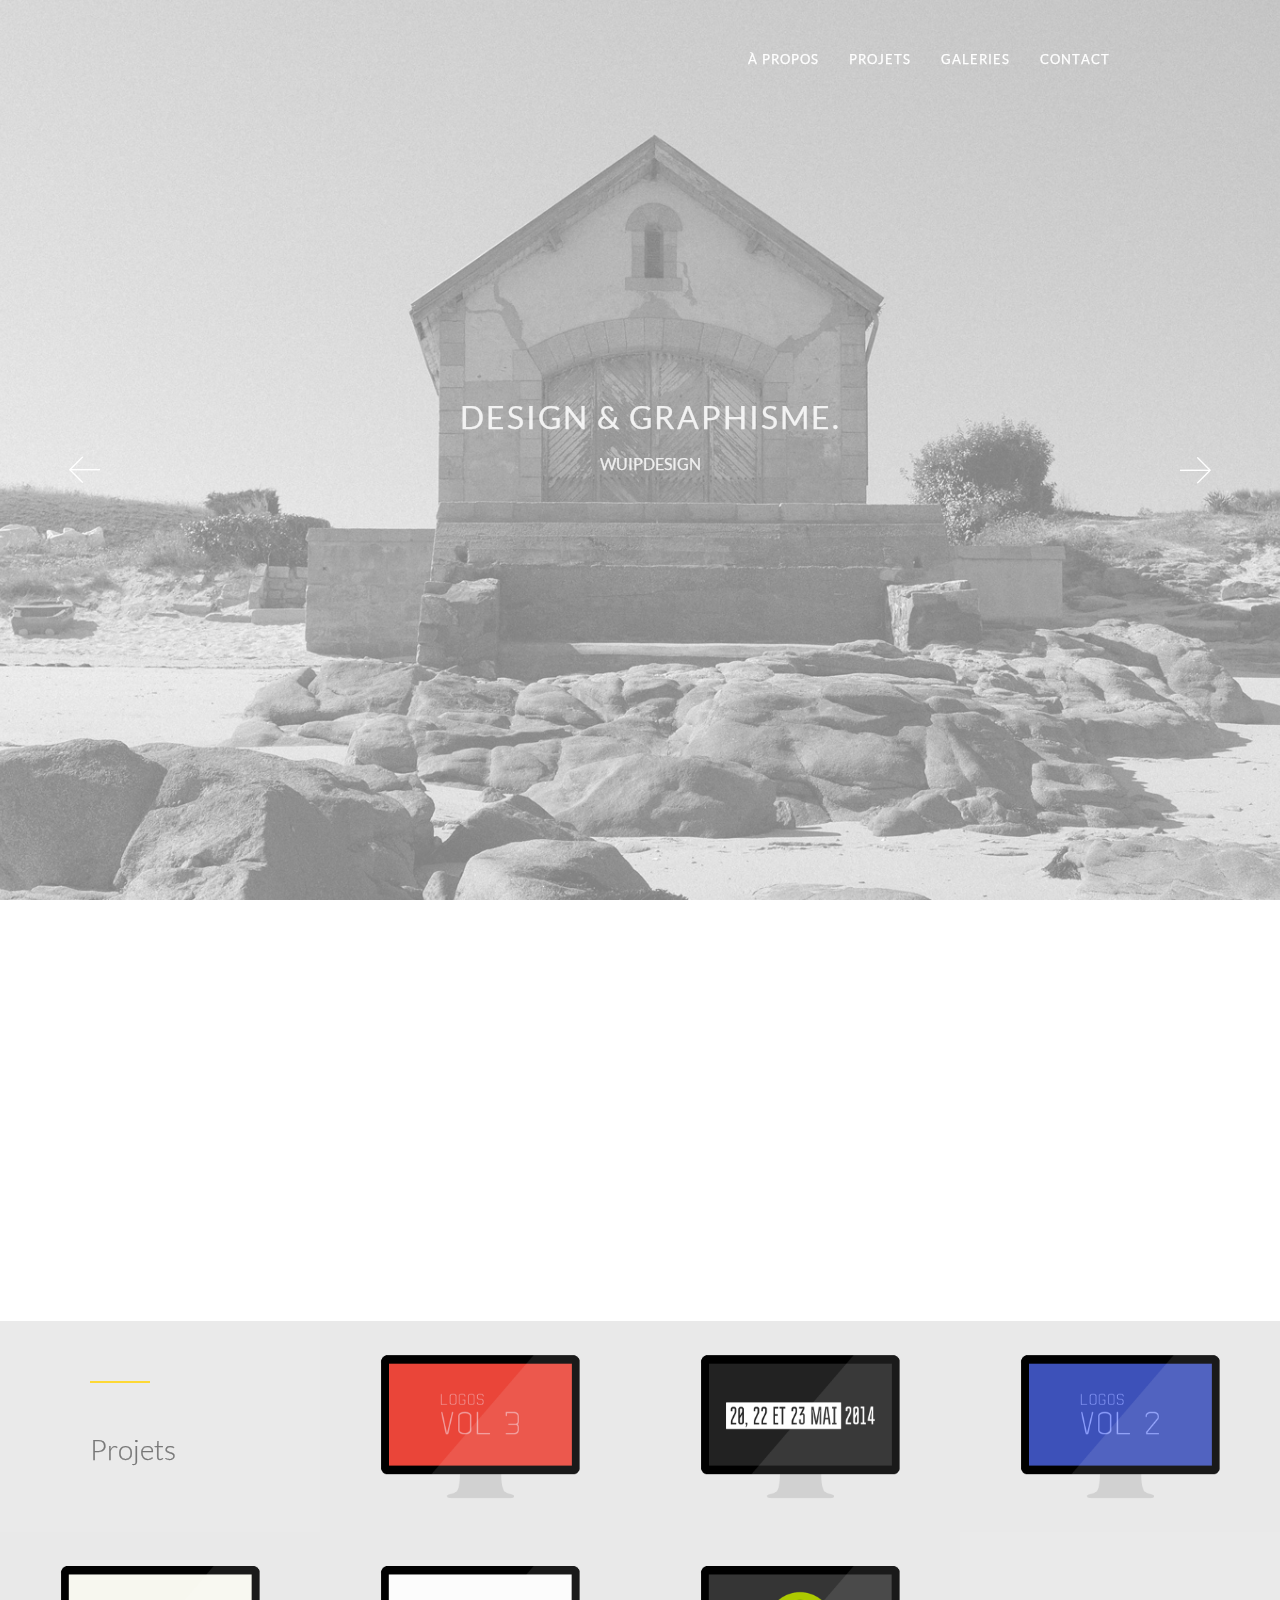
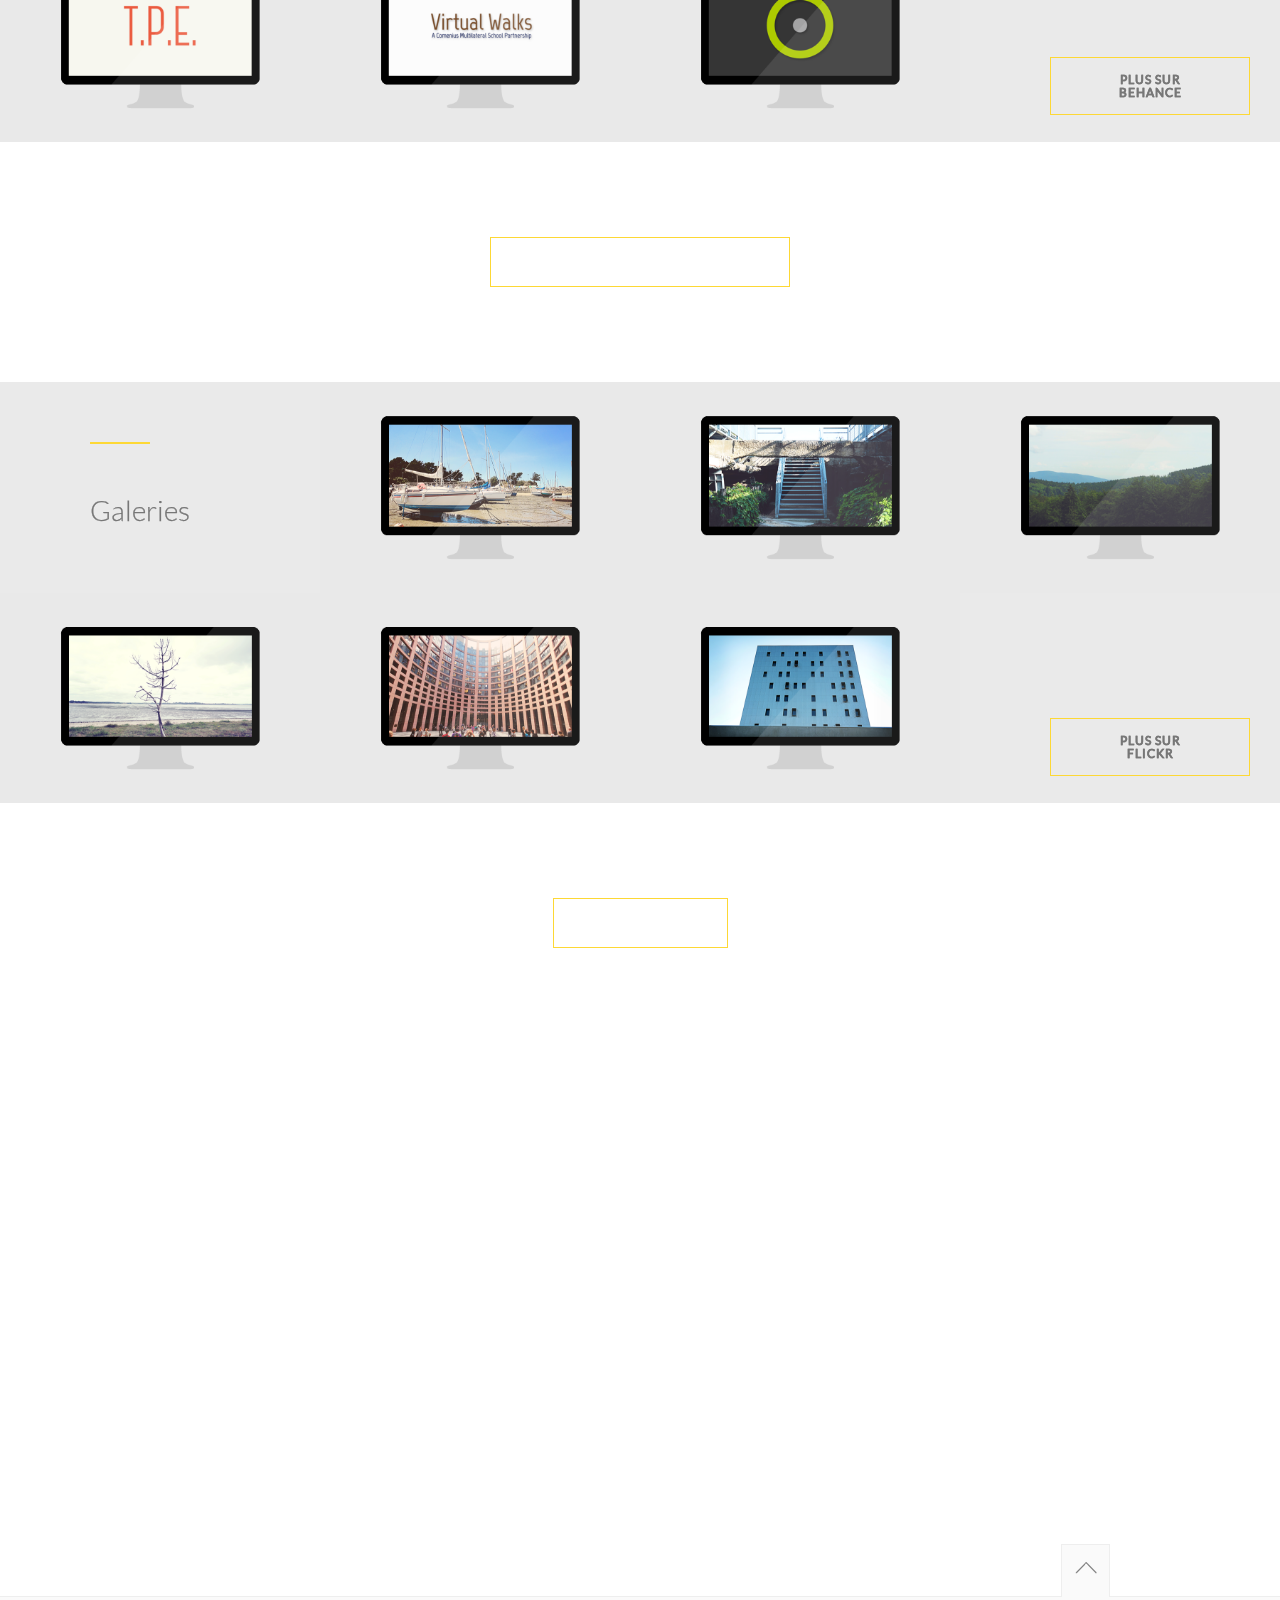
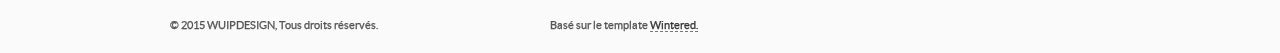
==== index.html @ 68ffe4f7 "First commit" ====
<!doctype html>
<!--[if lt IE 7]> <html class="no-js ie6 oldie" lang="en"> <![endif]-->
<!--[if IE 7]>    <html class="no-js ie7 oldie" lang="en"> <![endif]-->
<!--[if IE 8]>    <html class="no-js ie8 oldie" lang="en"> <![endif]-->
<!--[if IE 9]>    <html class="no-js ie9" lang="en"> <![endif]-->
<!--[if gt IE 9]><!--><html class="no-js" lang="fr"><!--<![endif]-->
<head>

  <!-- Meta tags & title /-->
  <meta charset="utf-8" />
  <meta http-equiv="X-UA-Compatible" content="IE=edge,chrome=1" />
  <title>Wuipdesign</title>
  <meta name="description" content="Wuipdesign : Design | Graphisme | Architecture | Dessin | Photographie" />
  <meta name="keywords" content="Wuip, Wuipdesign, Graphisme, Web, Webdesign, Web-design, Design, Portfolio, Architecture" />
  <meta name="author" content="Wuipdesign" />

  <link rel="icon" type="image/png" href="./img/favicon.png" />
  <!--[if IE]><link rel="shortcut icon" type="image/x-icon" href="/images/favicon.ico" /><![endif]-->

  <meta name="viewport" content="width=device-width, initial-scale=1.0, maximum-scale=1" />

  <link rel="alternate" hreflang="fr-fr" href="http://www.wuipdesign.zz.mu">

  <!-- Stylesheets /-->
  <link rel="stylesheet" href="css/gumby.css" />   <!-- Gumby Framework /-->
  <link rel="stylesheet" href="css/style.css" />   <!-- Main stylesheet /-->
  <link rel="stylesheet" href="css/component.css" /> <!-- Header Slider /-->
  <link rel="stylesheet" href="css/owl.carousel.css" /> <!-- Owl Carousel Assets -->
  <link rel="stylesheet" href="css/animate.css" /> <!-- Animate for Process Slider -->
  <link rel="stylesheet" href="css/liquid-slider.css" /> <!-- Liquid Slider ( Process Section ) -->
  
  <script src="js/modernizr-2.6.2.min.js"></script>  <!-- Modernizr /-->

  <!-- Balisage JSON-LD généré par l'outil d'aide au balisage de données structurées de Google -->
        <script type="application/ld+json">
        {
          "@context" : "http://schema.org",
          "@type" : "Product",
          "name" : "Wuipdesign",
          "image" : "http://www.wuipdesign.zz.mu/img/Logo.png",
          "description" : "Wuipdesign : Design, Graphisme, Architecture, Dessin, Photographie",
          "url" : "http://wuipdesign.zz.mu",
          "brand" : {
            "@type" : "Brand",
            "name" : "Wuipdesign"
          },
          "offers" : {
            "@type" : "Offer",
            "price" : "0"
          }
        }
        </script>
  
<meta http-equiv="Content-Type" content="text/html; charset=utf-8" /></head>


<body>

<!-- Preload the Whole Page -->

<div id="preloader">   		
<div id="loading-animation">&nbsp;</div>
</div>


<section id="menu">

<!-- Mobile Menu -->

		<div class="mobile-menu">
			<section id="collapse">
				<div class="row">
					<div class="mobile-menu-inner">
						<ul class="nav-mobile">
						 
						 <li><a href="#intro">À propos</a></li>
						 <li><a href="#works">Projets</a></li>
						 <li><a href="#pictures">Galeries</a></li>
						 <li><a href="#client">Contact</a></li>
						</ul>
					</div>
				</div>
			</section>
			<a href="#" id="collapse-menu"><h3>Menu</h3></a>
		</div>

<!-- NAVIGATION ############################################### -->


		<div class="cbp-af-header">
		
			<nav class="row">
			
				 <div id="logo"><a href="#"><img alt="YOURLOGO" src="img/header.png" /></a></div>
				
				 <ul id="nav">
				 	 
				 	 <li><a class="goto" href="#intro">À propos</a></li>
				 	 <li><a class="goto" href="#works">Projets</a></li>
				 	 <li><a class="goto" href="#Photography">Galeries</a></li>
					 <li><a class="goto" href="#client">Contact</a></li>
				 </ul>
				 
			</nav>

		
		</div> 


<!-- END NAVIGATION ############################################### -->


</section>



<!-- HEADER ############################################### -->



<section id="header">

				<ul id="cbp-bislideshow" class="cbp-bislideshow">
				
					<li><img src="./img/5.jpg" alt="slider" /></li>
					
					<li><img src="./img/2.jpg" alt="slider" /></li>

					<li><img src="./img/1.jpg" alt="slider" /></li>

					<li><img src="./img/4.jpg" alt="slider" /></li>
					
				</ul>
				
				<div id="cbp-bicontrols" class="cbp-bicontrols">
					<span class="cbp-biprev"></span>
					<span class="cbp-binext"></span>
				</div>
	


  <div class="row">
     
<div id="impressionFader" class="eight columns centered">
		
			<!-- Impression /-->
			<div class="Impressions First hidden" style="opacity: 0;">
				<span class="Head">Design & Graphisme.</span>
				<span class="Sub">WUIPDESIGN</span>
			</div>
			
			<!-- Impression /-->
			<div class="Impressions Second hidden" style="opacity: 0;">
				<span class="Head">Architecture.</span>
				<span class="Sub">WUIPDESIGN</span>
			</div>
			
			<!-- Impression /-->
			<div class="Impressions Third hidden" style="opacity: 0;">
				<span class="Head">Dessin & Photographie.</span>
				<span class="Sub">WUIPDESIGN</span>
			</div>
			
			<!-- Impression /-->
			<div class="Impressions Last hidden" style="opacity: 0;">
				<img alt="YOURLOGO" src="img/logotop.png" />
				<span class="Sub2">WUIPDESIGN</span>
			
			</div>
		</div>     
     
    </div>


</section>



<!-- END HEADER ############################################### -->




<!-- INTRODUCE ############################################### -->


<section id="intro">

  <div class="row">
    
    <div class="ten columns centered make-it-appear-top">
    
    	<hr class="separator" />	
    
   		  <h2 class="lead">À propos</h2>
     
   		  <p>Je m'appelle Anthony Clochard. J'ai 17 ans et je suis étudiant en architecture à Nantes. Mes projets effectués ces dernières années sont multiples : conceptions d'identités visuelles, web design, illustrations, design graphique... Vous pouvez tous les retrouver sur mon <a href="http://www.behance.com/Wuipdesign" target="_blank">behance</a> ou sur mon <a href="http://www.wuipdesign.zz.mu" target="_blank"> site internet</a>. Vous pouvez également suivre ma veille architecturale sur mon <a href="http://www.pinterest.com/wuipdesign" target="_blank">pinterest</a> ou sur mon <a href="http://www.twitter.com/Anthonywuip" target="_blank">twitter</a>. Et pour finir, allez donc jeter un œil à mes photos libres de droits sur <a href="http://www.flickr.com/photos/wuipdesign/sets" target="_blank">flickr</a>. Bonne visite !</p>

    </div>
    
  </div>


</section>



<!--END INTRODUCE ############################################### -->




<!-- WORKS ############################################### -->


<!-- Grid of Works /-->

<section id="works">

	<div class="grid">
	
	   <!-- Work /-->
	   <div class="item">
		   <div class="title_cube">
		    	<hr class="separator" />    
	   			<h2 class="title_works">Projets</h2>
		   </div>
	   </div>
	   
	  <!-- Work /--> 
	  <div class="item">
	    <a class="link" href="http://www.behance.net/gallery/23513021/Logos-Vol-3" target="_blank">
	      <div class="hovercontent">
	        <h1>Logos Vol 3</h1>
	        <h4>Une sélection de 5 logos par Wuipdesign.</h4>
	      </div>
	       <img src="img/gallery/exemple2.png" alt="EXEMPLE" />
	    </a>
	  </div>
	  
	  <!-- Work /-->
	  <div class="item">
	    <a class="link" href="http://www.behance.net/gallery/23512085/Le-Tremplin" target="_blank">
	      <div class="hovercontent">
	        <h1>Le Tremplin - 2014</h1>
	        <h4>Festival musical au lycée Nicolas Appert.</h4>
	      </div>
	       <img src="img/gallery/exemple3.png" alt="EXEMPLE" />
	    </a>
	  </div>
	  
	  <!-- Work /-->
	  <div class="item">
	    <a class="link" href="http://www.behance.net/gallery/19077413/Logos-Vol-2" target="_blank">
	      <div class="hovercontent">
	        <h1>Logos Vol 2</h1>
	        <h4>Une sélection de 5 logos par Wuipdesign.</h4>
	      </div>
	       <img src="img/gallery/exemple4.png" alt="EXEMPLE" />
	    </a>
	  </div>
	  
	  <!-- Work /-->
	  <div class="item">
	    <a class="link" href="http://www.behance.net/gallery/19041071/TPE" target="_blank">
	      <div class="hovercontent">
	        <h1>T.P.E. - 2013/2014</h1>
	        <h4>Travaux Pratiques Encadrés.</h4>
	      </div>
	       <img src="img/gallery/exemple5.png" alt="EXEMPLE" />
	    </a>
	  </div>
	  
	  <!-- Work /-->
	  <div class="item">
	    <a class="link" href="http://www.behance.net/gallery/18986433/Virtual-Walks" target="_blank">
	      <div class="hovercontent">
	        <h1>Virtual Walks - 2013</h1>
	        <h4>Un projet interlycée entre 5 lycée européens.</h4>
	      </div>
	       <img src="img/gallery/exemple6.png" alt="EXEMPLE" />
	    </a>
	  </div>
	
	  <!-- Work /-->
	  <div class="item">
	    <a class="link" href="http://www.behance.net/gallery/18931311/Foglo" target="_blank">
	      <div class="hovercontent">
	        <h1>Foglo - 2012</h1>
	        <h4>Un tableau de bord Nantais open-source.</h4>
	      </div>
	       <img src="img/gallery/exemple7.png" alt="EXEMPLE" />
	    </a>
	  </div>
	  
	   <!-- Work /-->
	   <div class="item">
		   <div class="btn_behance">
		    	<a href="http://www.behance.net/Wuipdesign" target="_blank"><button class="btn pulse">Plus sur Behance</button></a>
		    </div>
	   </div>



	</div>  <!--END GRID WORKS /-->


</section>


<!-- END WORKS SECTION ############################################### -->



<!-- INTERSECTION CONTACT ############################################### -->




<section id="intersection">


  <div class="row">
    
    <div class="twelve columns centered" style="text-align:center;">
    	  
	    
	   <button class="btnspe pulse"><a class="visible">CV</a><a class="hover">En construction</a></button>
   		  
    </div>

    
  </div>


</section>

<!-- END INTERSECTION CONTACT ############################################### -->



<!-- Photography ############################################### -->


<!-- Grid of Photography /-->

<section id="Photography">

	<div class="grid">
	
	   <!-- Photography /-->
	   <div class="item">
		   <div class="title_cube">
		    	<hr class="separator" />    
	   			<h2 class="lead">Galeries</h2>
		   </div>
	   </div>

	  <!-- Photography /-->
	  <div class="item">
	    <a class="link" href="http://www.flickr.com/photos/wuipdesign/sets/72157650715076391/" target="_blank">
	      <div class="hovercontent">
	        <h1>SET 6 - Free photos</h1>
	        <h4>Use it freely in personal and commercial projects.</h4>
	      </div>
	       <img src="img/gallery/galerie6.png" alt="galerie" />
	    </a>
	  </div>

	  <!-- Photography /-->
	  <div class="item">
	    <a class="link" href="http://www.flickr.com/photos/wuipdesign/sets/72157648383929463/" target="_blank">
	      <div class="hovercontent">
	        <h1>SET 5 - Free photos</h1>
	        <h4>Use it freely in personal and commercial projects.</h4>
	      </div>
	       <img src="img/gallery/galerie5.png" alt="galerie" />
	    </a>
	  </div>

	  <!-- Photography /-->
	  <div class="item">
	    <a class="link" href="http://www.flickr.com/photos/wuipdesign/sets/72157649009270656/" target="_blank">
	      <div class="hovercontent">
	        <h1>SET 4 - Free photos</h1>
	        <h4>Use it freely in personal and commercial projects.</h4>
	      </div>
	       <img src="img/gallery/galerie4.png" alt="galerie" />
	    </a>
	  </div>	

	  	   
	  <!-- Photography /-->
	  <div class="item">
	    <a class="link" href="http://www.flickr.com/photos/wuipdesign/sets/72157648655456767/" target="_blank">
	      <div class="hovercontent">
	        <h1>SET 3 - Free photos</h1>
	        <h4>Use it freely in personal and commercial projects.</h4>
	      </div>
	       <img src="img/gallery/galerie3.png" alt="galerie" />
	    </a>
	  </div>	   
	   
	  <!-- Photography /--> 
	  <div class="item">
	    <a class="link" href="http://www.flickr.com/photos/wuipdesign/sets/72157646122619289/" target="_blank">
	      <div class="hovercontent">
	        <h1>SET 2 - Free photos</h1>
	        <h4>Use it freely in personal and commercial projects.</h4>
	      </div>
	       <img src="img/gallery/galerie1.png" alt="galerie" />
	    </a>
	  </div>
	  
	  <!-- Photography /-->
	  <div class="item">
	    <a class="link" href="http://www.flickr.com/photos/wuipdesign/sets/72157646508127622/" target="_blank">
	      <div class="hovercontent">
	        <h1>SET 1 - Free photos</h1>
	        <h4>Use it freely in personal and commercial projects.</h4>
	      </div>
	       <img src="img/gallery/galerie2.png" alt="galerie" />
	    </a>
	  </div>





	  <!-- Photography /
	  <div class="item">
	    <a class="link" href="http://www.facebook.fr/Wuipdesign" target="_blank">
	      <div class="hovercontent">
	        <h1>Draggable Slider</h1>
	        <h4>It's the last one</h4>
	      </div>
	       <img src="img/gallery/galerie4.jpg" alt="galerie" />
	    </a>
	  </div>
	  
	  Photography /
	  <div class="item">
	    <a class="link" href="http://www.facebook.fr/Wuipdesign" target="_blank">
	      <div class="hovercontent">
	        <h1>Simple Image</h1>
	        <h4>A Single Photography</h4>
	      </div>
	       <img src="img/gallery/galerie5.jpg" alt="galerie" />
	    </a>
	  </div>
	  
	  Photography /
	  <div class="item">
	    <a class="link" href="http://www.facebook.fr/Wuipdesign" target="_blank">
	      <div class="hovercontent">
	        <h1>A Video</h1>
	        <h4>For sure :)</h4>
	      </div>
	       <img src="img/gallery/galerie6.jpg" alt="galerie" />
	    </a>
	  </div>
	  	
	  Photography /
	  <div class="item">
	    <a class="link" href="http://www.facebook.fr/Wuipdesign" target="_blank">
	      <div class="hovercontent">
	        <h1>A Video</h1>
	        <h4>Easy to Set-Up</h4>
	      </div>
	       <img src="img/gallery/galerie7.jpg" alt="galerie" />
	    </a>
	  </div> -->
	  
	  <!-- Photography /-->
	   <div class="item">
		   <div class="btn_behance">
		    	<a href="http://www.flickr.com/photos/wuipdesign/sets" target="_blank" ><button class="btn pulse">Plus sur Flickr</button></a>
		    </div>
	   </div


	</div>  <!--END GRID Photography /-->


</section>


<!-- END Photography SECTION ############################################### -->










<!-- Clients ############################################### -->




<section id="client">


  <div class="row">
    
    <div class="twelve columns centered" style="text-align:center;">

	   <a href="mailto:?contact@wuipdesign.zz.mu &subject=Contact%20à%20propos%20de%20Wuipdesign" target="_blank"><button class="btn pulse">Email</button></a>

    </div>

    
  </div>


</section>

<!-- END Clients ############################################### -->




<!-- CONTACT INFO ############################################### -->


<section id="contact">

  <div class="row">
    
    <div class="twelve columns make-it-appear-top">
    	  
	    <div class="three columns columnspe">
	          <hr class="separator" />	
	   		  <h2 class="lead">Email</h2>
	   		  <p><a href="mailto:to=contact@wuipdesign.zz.mu?subject=Contact à propos de Wuipdesign" target="_blank">contact@wuipdesign.zz.mu</a></p>

	    </div> 
	    	    
    	    
	    <div class="three columns columnspe">
	          <hr class="separator" />	
	   		  <h2 class="lead">Social</h2>
	   		  <p><a href="http://twitter.com/AnthonyWuip" target="_blank">Twitter</a></p>
	   		  <p><a href="http://www.behance.net/Wuipdesign" target="_blank">Behance</a></p>
	   		  <p><a href="http://www.pinterest.com/wuipdesign " target="_blank">Pinterest</a></p>
	   		  <p><a href="http://www.flickr.com/photos/wuipdesign/sets" target="_blank">Flickr</a></p>
	   		  <p><a href="http://www.facebook.fr/Wuipdesign" target="_blank">Facebook</a></p>
	   		  <p><a href="https://plus.google.com/115581526369408493947" target="_blank" rel="publisher">Google+</a></p>
	   		  
	    </div> 
	    
	    
	    <div class="three columns columnspe">
	          <hr class="separator" />	
	   		  <h2 class="lead">Localisation</h2>
	   		  <p>Nantes, FRANCE</p>

	   		  
	    </div> 
   		  
   		  
    </div>

    
  </div>


</section>



<!--END CONTACT ############################################### -->


<!-- FOOTER  ############################################### -->

<section id="footer">

  <div class="row">
    
    <div class="twelve columns">

	    <a href="#" class="goto back-to-top pull_right"><img src="img/top.png" alt="Back to Top" /></a>

    
    	<div class="five columns column">
	         <p class="title_footer">© 2015 WUIPDESIGN, Tous droits réservés.</p>
	    </div> 
	    	    
    
	    
	    <div class="five columns column">
	          <p class="title_footer">Basé sur le template <a href="http://themeforest.net/item/wintered-an-elegant-and-easy-to-use-onepage-template/full_screen_preview/6303921" target="_blank"> Wintered.</a></p>	   		  
	    </div> 

    
  </div>

</section>

<!-- END FOOTER  ############################################### -->



  <script src="js/jquery-2.0.2.min.js" type="text/javascript"></script> <!-- jQuery -->
  <script src="js/mediaCheck.js" type="text/javascript"></script> <!-- Media Check -->
  <script src="js/main.js" type="text/javascript"></script> <!-- Main Javascript File -->
  <script src="js/jquery.easing.1.3.js" type="text/javascript"></script> <!-- Easing Effect -->
  <script src="js/grid.js" type="text/javascript"></script> <!-- Owl Carousel -->
  <script src="js/jquery.parallax-1.1.3.js" type="text/javascript"></script> <!-- jQuery Parallax -->
  <script src="js/waypoints.min.js" type="text/javascript"></script> <!-- Smooth Scrolling -->
  <script src="js/jquery.scrollto.js" type="text/javascript"></script> <!-- ScrollTo -->
  <script src="js/classie.js" type="text/javascript"></script> <!-- Menu -->
  <script src="js/jquery.imagesloaded.min.js" type="text/javascript"></script> <!-- Header Slideshow -->
  <script src="js/cbpBGSlideshow.min.js" type="text/javascript"></script> <!-- Header Slideshow -->
  <script src="js/owl.carousel.js" type="text/javascript"></script> <!-- Owl Carousel -->
  <script src="js/jquery.touchSwipe.min.js" type="text/javascript"></script> <!-- TouchSwipe for Process Slider -->
  <script src="js/jquery.liquid-slider.js" type="text/javascript"></script> <!-- Process Slider -->


  <!-- Change UA-XXXXX-X to be your site's ID -->
  <!--<script>
  window._gaq = [['_setAccount','UAXXXXXXXX1'],['_trackPageview'],['_trackPageLoadTime']];
  Modernizr.load({
    load: ('https:' == location.protocol ? '//ssl' : '//www') + '.google-analytics.com/ga.js'
  });
  </script>-->

  <!-- Prompt IE 6 users to install Chrome Frame. Remove this if you want to support IE 6.
     chromium.org/developers/how-tos/chrome-frame-getting-started -->
  <!--[if lt IE 7 ]>
  <script src="//ajax.googleapis.com/ajax/libs/chrome-frame/1.0.3/CFInstall.min.js"></script>
  <script>window.attachEvent('onload',function(){CFInstall.check({mode:'overlay'})})</script>
  <![endif]-->
  
	<script>
	(function(i,s,o,g,r,a,m){i['GoogleAnalyticsObject']=r;i[r]=i[r]||function(){
	(i[r].q=i[r].q||[]).push(arguments)},i[r].l=1*new Date();a=s.createElement(o),
	m=s.getElementsByTagName(o)[0];a.async=1;a.src=g;m.parentNode.insertBefore(a,m)
	})(window,document,'script','//www.google-analytics.com/analytics.js','ga');

	ga('create', 'UA-64937988-1', 'auto');
	ga('send', 'pageview');

	</script>

  </body>

</html>
---- css/gumby.css ----
@charset "UTF-8";

/**
* Gumby Framework
* ---------------
*
* Follow @gumbycss on twitter and spread the love.
* We worked super hard on making this awesome and released it to the web.
* All we ask is you leave this intact. #gumbyisawesome
*
* Gumby Framework
* http://gumbyframework.com
*
* Built with love by your friends @digitalsurgeons
* http://www.digitalsurgeons.com
*
* Free to use under the MIT license.
* http://www.opensource.org/licenses/mit-license.php
*/
html, body, div, span, applet, object, iframe, h1, h2, h3, h4, h5, h6, p, blockquote, pre, a, abbr, acronym, address, big, cite, code, del, dfn, em, img, ins, kbd, q, s, samp, small, strike, strong, sub, sup, tt, var, b, u, i, center, dl, dt, dd, ol, ul, li, fieldset, form, label, legend, table, caption, tbody, tfoot, thead, tr, th, td, article, aside, canvas, details, embed, figure, figcaption, footer, header, hgroup, menu, nav, output, ruby, section, summary, time, mark, audio, video { margin: 0; padding: 0; border: 0; font: inherit; font-size: 100%; vertical-align: baseline; }

html { line-height: 1; -webkit-text-stroke: 0.25px; }

ol, ul { list-style: none; }

table { border-collapse: collapse; border-spacing: 0; }

caption, th, td { text-align: left; font-weight: normal; vertical-align: middle; }

q, blockquote { quotes: none; }
q:before, q:after, blockquote:before, blockquote:after { content: ""; content: none; }

a img { border: none; }

article, aside, details, figcaption, figure, footer, header, hgroup, menu, nav, section, summary { display: block; }

.pull_right { float: right; }

.pull_left { float: left; }

* html { font-size: 100%; }

html { font-size: 16px; line-height: 1.625em; }

* { -webkit-box-sizing: border-box; -moz-box-sizing: border-box; box-sizing: border-box; }

body { background: white; font-family: "Open Sans"; font-weight: 400; color: #555555; position: relative;  }
@media only screen and (max-width: 767px) { body { -webkit-text-size-adjust: none; -ms-text-size-adjust: none; width: 100%; min-width: 0; } }

html, body { height: 100%; }

.hide { display: none; }

.hide.active, .show { display: block; }

.icon-note.icon-left a:before, .icon-note.icon-right a:after { content: "\266a"; height: inherit; }

i.icon-note:before { content: "\266a"; height: inherit; }

.icon-note-beamed.icon-left a:before, .icon-note-beamed.icon-right a:after { content: "\266b"; height: inherit; }

i.icon-note-beamed:before { content: "\266b"; height: inherit; }

.icon-music.icon-left a:before, .icon-music.icon-right a:after { content: "ðŸŽµ"; height: inherit; }

i.icon-music:before { content: "ðŸŽµ"; height: inherit; }

.icon-search.icon-left a:before, .icon-search.icon-right a:after { content: "ðŸ”"; height: inherit; }

i.icon-search:before { content: "ðŸ”"; height: inherit; }

.icon-flashlight.icon-left a:before, .icon-flashlight.icon-right a:after { content: "ðŸ”¦"; height: inherit; }

i.icon-flashlight:before { content: "ðŸ”¦"; height: inherit; }

.icon-mail.icon-left a:before, .icon-mail.icon-right a:after { content: "\2709"; height: inherit; }

i.icon-mail:before { content: "\2709"; height: inherit; }

.icon-heart.icon-left a:before, .icon-heart.icon-right a:after { content: "\2665"; height: inherit; }

i.icon-heart:before { content: "\2665"; height: inherit; }

.icon-heart-empty.icon-left a:before, .icon-heart-empty.icon-right a:after { content: "\2661"; height: inherit; }

i.icon-heart-empty:before { content: "\2661"; height: inherit; }

.icon-star.icon-left a:before, .icon-star.icon-right a:after { content: "\2605"; height: inherit; }

i.icon-star:before { content: "\2605"; height: inherit; }

.icon-star-empty.icon-left a:before, .icon-star-empty.icon-right a:after { content: "\2606"; height: inherit; }

i.icon-star-empty:before { content: "\2606"; height: inherit; }

.icon-user.icon-left a:before, .icon-user.icon-right a:after { content: "ðŸ‘¤"; height: inherit; }

i.icon-user:before { content: "ðŸ‘¤"; height: inherit; }

.icon-users.icon-left a:before, .icon-users.icon-right a:after { content: "ðŸ‘¥"; height: inherit; }

i.icon-users:before { content: "ðŸ‘¥"; height: inherit; }

.icon-user-add.icon-left a:before, .icon-user-add.icon-right a:after { content: "\e700"; height: inherit; }

i.icon-user-add:before { content: "\e700"; height: inherit; }

.icon-video.icon-left a:before, .icon-video.icon-right a:after { content: "ðŸŽ¬"; height: inherit; }

i.icon-video:before { content: "ðŸŽ¬"; height: inherit; }

.icon-picture.icon-left a:before, .icon-picture.icon-right a:after { content: "ðŸŒ„"; height: inherit; }

i.icon-picture:before { content: "ðŸŒ„"; height: inherit; }

.icon-camera.icon-left a:before, .icon-camera.icon-right a:after { content: "ðŸ“·"; height: inherit; }

i.icon-camera:before { content: "ðŸ“·"; height: inherit; }

.icon-layout.icon-left a:before, .icon-layout.icon-right a:after { content: "\268f"; height: inherit; }

i.icon-layout:before { content: "\268f"; height: inherit; }

.icon-menu.icon-left a:before, .icon-menu.icon-right a:after { content: "\2630"; height: inherit; }

i.icon-menu:before { content: "\2630"; height: inherit; }

.icon-check.icon-left a:before, .icon-check.icon-right a:after { content: "\2713"; height: inherit; }

i.icon-check:before { content: "\2713"; height: inherit; }

.icon-cancel.icon-left a:before, .icon-cancel.icon-right a:after { content: "\2715"; height: inherit; }

i.icon-cancel:before { content: "\2715"; height: inherit; }

.icon-cancel-circled.icon-left a:before, .icon-cancel-circled.icon-right a:after { content: "\2716"; height: inherit; }

i.icon-cancel-circled:before { content: "\2716"; height: inherit; }

.icon-cancel-squared.icon-left a:before, .icon-cancel-squared.icon-right a:after { content: "\274e"; height: inherit; }

i.icon-cancel-squared:before { content: "\274e"; height: inherit; }

.icon-plus.icon-left a:before, .icon-plus.icon-right a:after { content: "\2b"; height: inherit; }

i.icon-plus:before { content: "\2b"; height: inherit; }

.icon-plus-circled.icon-left a:before, .icon-plus-circled.icon-right a:after { content: "\2795"; height: inherit; }

i.icon-plus-circled:before { content: "\2795"; height: inherit; }

.icon-plus-squared.icon-left a:before, .icon-plus-squared.icon-right a:after { content: "\229e"; height: inherit; }

i.icon-plus-squared:before { content: "\229e"; height: inherit; }

.icon-minus.icon-left a:before, .icon-minus.icon-right a:after { content: "\2d"; height: inherit; }

i.icon-minus:before { content: "\2d"; height: inherit; }

.icon-minus-circled.icon-left a:before, .icon-minus-circled.icon-right a:after { content: "\2796"; height: inherit; }

i.icon-minus-circled:before { content: "\2796"; height: inherit; }

.icon-minus-squared.icon-left a:before, .icon-minus-squared.icon-right a:after { content: "\229f"; height: inherit; }

i.icon-minus-squared:before { content: "\229f"; height: inherit; }

.icon-help.icon-left a:before, .icon-help.icon-right a:after { content: "\2753"; height: inherit; }

i.icon-help:before { content: "\2753"; height: inherit; }

.icon-help-circled.icon-left a:before, .icon-help-circled.icon-right a:after { content: "\e704"; height: inherit; }

i.icon-help-circled:before { content: "\e704"; height: inherit; }

.icon-info.icon-left a:before, .icon-info.icon-right a:after { content: "\2139"; height: inherit; }

i.icon-info:before { content: "\2139"; height: inherit; }

.icon-info-circled.icon-left a:before, .icon-info-circled.icon-right a:after { content: "\e705"; height: inherit; }

i.icon-info-circled:before { content: "\e705"; height: inherit; }

.icon-back.icon-left a:before, .icon-back.icon-right a:after { content: "ðŸ”™"; height: inherit; }

i.icon-back:before { content: "ðŸ”™"; height: inherit; }

.icon-home.icon-left a:before, .icon-home.icon-right a:after { content: "\2302"; height: inherit; }

i.icon-home:before { content: "\2302"; height: inherit; }

.icon-link.icon-left a:before, .icon-link.icon-right a:after { content: "ðŸ”—"; height: inherit; }

i.icon-link:before { content: "ðŸ”—"; height: inherit; }

.icon-attach.icon-left a:before, .icon-attach.icon-right a:after { content: "ðŸ“Ž"; height: inherit; }

i.icon-attach:before { content: "ðŸ“Ž"; height: inherit; }

.icon-lock.icon-left a:before, .icon-lock.icon-right a:after { content: "ðŸ”’"; height: inherit; }

i.icon-lock:before { content: "ðŸ”’"; height: inherit; }

.icon-lock-open.icon-left a:before, .icon-lock-open.icon-right a:after { content: "ðŸ”“"; height: inherit; }

i.icon-lock-open:before { content: "ðŸ”“"; height: inherit; }

.icon-eye.icon-left a:before, .icon-eye.icon-right a:after { content: "\e70a"; height: inherit; }

i.icon-eye:before { content: "\e70a"; height: inherit; }

.icon-tag.icon-left a:before, .icon-tag.icon-right a:after { content: "\e70c"; height: inherit; }

i.icon-tag:before { content: "\e70c"; height: inherit; }

.icon-bookmark.icon-left a:before, .icon-bookmark.icon-right a:after { content: "ðŸ”–"; height: inherit; }

i.icon-bookmark:before { content: "ðŸ”–"; height: inherit; }

.icon-bookmarks.icon-left a:before, .icon-bookmarks.icon-right a:after { content: "ðŸ“‘"; height: inherit; }

i.icon-bookmarks:before { content: "ðŸ“‘"; height: inherit; }

.icon-flag.icon-left a:before, .icon-flag.icon-right a:after { content: "\2691"; height: inherit; }

i.icon-flag:before { content: "\2691"; height: inherit; }

.icon-thumbs-up.icon-left a:before, .icon-thumbs-up.icon-right a:after { content: "ðŸ‘"; height: inherit; }

i.icon-thumbs-up:before { content: "ðŸ‘"; height: inherit; }

.icon-thumbs-down.icon-left a:before, .icon-thumbs-down.icon-right a:after { content: "ðŸ‘Ž"; height: inherit; }

i.icon-thumbs-down:before { content: "ðŸ‘Ž"; height: inherit; }

.icon-download.icon-left a:before, .icon-download.icon-right a:after { content: "ðŸ“¥"; height: inherit; }

i.icon-download:before { content: "ðŸ“¥"; height: inherit; }

.icon-upload.icon-left a:before, .icon-upload.icon-right a:after { content: "ðŸ“¤"; height: inherit; }

i.icon-upload:before { content: "ðŸ“¤"; height: inherit; }

.icon-upload-cloud.icon-left a:before, .icon-upload-cloud.icon-right a:after { content: "\e711"; height: inherit; }

i.icon-upload-cloud:before { content: "\e711"; height: inherit; }

.icon-reply.icon-left a:before, .icon-reply.icon-right a:after { content: "\e712"; height: inherit; }

i.icon-reply:before { content: "\e712"; height: inherit; }

.icon-reply-all.icon-left a:before, .icon-reply-all.icon-right a:after { content: "\e713"; height: inherit; }

i.icon-reply-all:before { content: "\e713"; height: inherit; }

.icon-forward.icon-left a:before, .icon-forward.icon-right a:after { content: "\27a6"; height: inherit; }

i.icon-forward:before { content: "\27a6"; height: inherit; }

.icon-quote.icon-left a:before, .icon-quote.icon-right a:after { content: "\275e"; height: inherit; }

i.icon-quote:before { content: "\275e"; height: inherit; }

.icon-code.icon-left a:before, .icon-code.icon-right a:after { content: "\e714"; height: inherit; }

i.icon-code:before { content: "\e714"; height: inherit; }

.icon-export.icon-left a:before, .icon-export.icon-right a:after { content: "\e715"; height: inherit; }

i.icon-export:before { content: "\e715"; height: inherit; }

.icon-pencil.icon-left a:before, .icon-pencil.icon-right a:after { content: "\270e"; height: inherit; }

i.icon-pencil:before { content: "\270e"; height: inherit; }

.icon-feather.icon-left a:before, .icon-feather.icon-right a:after { content: "\2712"; height: inherit; }

i.icon-feather:before { content: "\2712"; height: inherit; }

.icon-print.icon-left a:before, .icon-print.icon-right a:after { content: "\e716"; height: inherit; }

i.icon-print:before { content: "\e716"; height: inherit; }

.icon-retweet.icon-left a:before, .icon-retweet.icon-right a:after { content: "\e717"; height: inherit; }

i.icon-retweet:before { content: "\e717"; height: inherit; }

.icon-keyboard.icon-left a:before, .icon-keyboard.icon-right a:after { content: "\2328"; height: inherit; }

i.icon-keyboard:before { content: "\2328"; height: inherit; }

.icon-comment.icon-left a:before, .icon-comment.icon-right a:after { content: "\e718"; height: inherit; }

i.icon-comment:before { content: "\e718"; height: inherit; }

.icon-chat.icon-left a:before, .icon-chat.icon-right a:after { content: "\e720"; height: inherit; }

i.icon-chat:before { content: "\e720"; height: inherit; }

.icon-bell.icon-left a:before, .icon-bell.icon-right a:after { content: "ðŸ””"; height: inherit; }

i.icon-bell:before { content: "ðŸ””"; height: inherit; }

.icon-attention.icon-left a:before, .icon-attention.icon-right a:after { content: "\26a0"; height: inherit; }

i.icon-attention:before { content: "\26a0"; height: inherit; }

.icon-alert.icon-left a:before, .icon-alert.icon-right a:after { content: "ðŸ’¥"; height: inherit; }

i.icon-alert:before { content: "ðŸ’¥"; height: inherit; }

.icon-vcard.icon-left a:before, .icon-vcard.icon-right a:after { content: "\e722"; height: inherit; }

i.icon-vcard:before { content: "\e722"; height: inherit; }

.icon-address.icon-left a:before, .icon-address.icon-right a:after { content: "\e723"; height: inherit; }

i.icon-address:before { content: "\e723"; height: inherit; }

.icon-location.icon-left a:before, .icon-location.icon-right a:after { content: "\e724"; height: inherit; }

i.icon-location:before { content: "\e724"; height: inherit; }

.icon-map.icon-left a:before, .icon-map.icon-right a:after { content: "\e727"; height: inherit; }

i.icon-map:before { content: "\e727"; height: inherit; }

.icon-direction.icon-left a:before, .icon-direction.icon-right a:after { content: "\27a2"; height: inherit; }

i.icon-direction:before { content: "\27a2"; height: inherit; }

.icon-compass.icon-left a:before, .icon-compass.icon-right a:after { content: "\e728"; height: inherit; }

i.icon-compass:before { content: "\e728"; height: inherit; }

.icon-cup.icon-left a:before, .icon-cup.icon-right a:after { content: "\2615"; height: inherit; }

i.icon-cup:before { content: "\2615"; height: inherit; }

.icon-trash.icon-left a:before, .icon-trash.icon-right a:after { content: "\e729"; height: inherit; }

i.icon-trash:before { content: "\e729"; height: inherit; }

.icon-doc.icon-left a:before, .icon-doc.icon-right a:after { content: "\e730"; height: inherit; }

i.icon-doc:before { content: "\e730"; height: inherit; }

.icon-docs.icon-left a:before, .icon-docs.icon-right a:after { content: "\e736"; height: inherit; }

i.icon-docs:before { content: "\e736"; height: inherit; }

.icon-doc-landscape.icon-left a:before, .icon-doc-landscape.icon-right a:after { content: "\e737"; height: inherit; }

i.icon-doc-landscape:before { content: "\e737"; height: inherit; }

.icon-doc-text.icon-left a:before, .icon-doc-text.icon-right a:after { content: "ðŸ“„"; height: inherit; }

i.icon-doc-text:before { content: "ðŸ“„"; height: inherit; }

.icon-doc-text-inv.icon-left a:before, .icon-doc-text-inv.icon-right a:after { content: "\e731"; height: inherit; }

i.icon-doc-text-inv:before { content: "\e731"; height: inherit; }

.icon-newspaper.icon-left a:before, .icon-newspaper.icon-right a:after { content: "ðŸ“°"; height: inherit; }

i.icon-newspaper:before { content: "ðŸ“°"; height: inherit; }

.icon-book-open.icon-left a:before, .icon-book-open.icon-right a:after { content: "ðŸ“–"; height: inherit; }

i.icon-book-open:before { content: "ðŸ“–"; height: inherit; }

.icon-book.icon-left a:before, .icon-book.icon-right a:after { content: "ðŸ“•"; height: inherit; }

i.icon-book:before { content: "ðŸ“•"; height: inherit; }

.icon-folder.icon-left a:before, .icon-folder.icon-right a:after { content: "ðŸ“"; height: inherit; }

i.icon-folder:before { content: "ðŸ“"; height: inherit; }

.icon-archive.icon-left a:before, .icon-archive.icon-right a:after { content: "\e738"; height: inherit; }

i.icon-archive:before { content: "\e738"; height: inherit; }

.icon-box.icon-left a:before, .icon-box.icon-right a:after { content: "ðŸ“¦"; height: inherit; }

i.icon-box:before { content: "ðŸ“¦"; height: inherit; }

.icon-rss.icon-left a:before, .icon-rss.icon-right a:after { content: "\e73a"; height: inherit; }

i.icon-rss:before { content: "\e73a"; height: inherit; }

.icon-phone.icon-left a:before, .icon-phone.icon-right a:after { content: "ðŸ“ž"; height: inherit; }

i.icon-phone:before { content: "ðŸ“ž"; height: inherit; }

.icon-cog.icon-left a:before, .icon-cog.icon-right a:after { content: "\2699"; height: inherit; }

i.icon-cog:before { content: "\2699"; height: inherit; }

.icon-tools.icon-left a:before, .icon-tools.icon-right a:after { content: "\2692"; height: inherit; }

i.icon-tools:before { content: "\2692"; height: inherit; }

.icon-share.icon-left a:before, .icon-share.icon-right a:after { content: "\e73c"; height: inherit; }

i.icon-share:before { content: "\e73c"; height: inherit; }

.icon-shareable.icon-left a:before, .icon-shareable.icon-right a:after { content: "\e73e"; height: inherit; }

i.icon-shareable:before { content: "\e73e"; height: inherit; }

.icon-basket.icon-left a:before, .icon-basket.icon-right a:after { content: "\e73d"; height: inherit; }

i.icon-basket:before { content: "\e73d"; height: inherit; }

.icon-bag.icon-left a:before, .icon-bag.icon-right a:after { content: "ðŸ‘œ"; height: inherit; }

i.icon-bag:before { content: "ðŸ‘œ"; height: inherit; }

.icon-calendar.icon-left a:before, .icon-calendar.icon-right a:after { content: "ðŸ“…"; height: inherit; }

i.icon-calendar:before { content: "ðŸ“…"; height: inherit; }

.icon-login.icon-left a:before, .icon-login.icon-right a:after { content: "\e740"; height: inherit; }

i.icon-login:before { content: "\e740"; height: inherit; }

.icon-logout.icon-left a:before, .icon-logout.icon-right a:after { content: "\e741"; height: inherit; }

i.icon-logout:before { content: "\e741"; height: inherit; }

.icon-mic.icon-left a:before, .icon-mic.icon-right a:after { content: "ðŸŽ¤"; height: inherit; }

i.icon-mic:before { content: "ðŸŽ¤"; height: inherit; }

.icon-mute.icon-left a:before, .icon-mute.icon-right a:after { content: "ðŸ”‡"; height: inherit; }

i.icon-mute:before { content: "ðŸ”‡"; height: inherit; }

.icon-sound.icon-left a:before, .icon-sound.icon-right a:after { content: "ðŸ”Š"; height: inherit; }

i.icon-sound:before { content: "ðŸ”Š"; height: inherit; }

.icon-volume.icon-left a:before, .icon-volume.icon-right a:after { content: "\e742"; height: inherit; }

i.icon-volume:before { content: "\e742"; height: inherit; }

.icon-clock.icon-left a:before, .icon-clock.icon-right a:after { content: "ðŸ•”"; height: inherit; }

i.icon-clock:before { content: "ðŸ•”"; height: inherit; }

.icon-hourglass.icon-left a:before, .icon-hourglass.icon-right a:after { content: "\23f3"; height: inherit; }

i.icon-hourglass:before { content: "\23f3"; height: inherit; }

.icon-lamp.icon-left a:before, .icon-lamp.icon-right a:after { content: "ðŸ’¡"; height: inherit; }

i.icon-lamp:before { content: "ðŸ’¡"; height: inherit; }

.icon-light-down.icon-left a:before, .icon-light-down.icon-right a:after { content: "ðŸ”…"; height: inherit; }

i.icon-light-down:before { content: "ðŸ”…"; height: inherit; }

.icon-light-up.icon-left a:before, .icon-light-up.icon-right a:after { content: "ðŸ”†"; height: inherit; }

i.icon-light-up:before { content: "ðŸ”†"; height: inherit; }

.icon-adjust.icon-left a:before, .icon-adjust.icon-right a:after { content: "\25d1"; height: inherit; }

i.icon-adjust:before { content: "\25d1"; height: inherit; }

.icon-block.icon-left a:before, .icon-block.icon-right a:after { content: "ðŸš«"; height: inherit; }

i.icon-block:before { content: "ðŸš«"; height: inherit; }

.icon-resize-full.icon-left a:before, .icon-resize-full.icon-right a:after { content: "\e744"; height: inherit; }

i.icon-resize-full:before { content: "\e744"; height: inherit; }

.icon-resize-small.icon-left a:before, .icon-resize-small.icon-right a:after { content: "\e746"; height: inherit; }

i.icon-resize-small:before { content: "\e746"; height: inherit; }

.icon-popup.icon-left a:before, .icon-popup.icon-right a:after { content: "\e74c"; height: inherit; }

i.icon-popup:before { content: "\e74c"; height: inherit; }

.icon-publish.icon-left a:before, .icon-publish.icon-right a:after { content: "\e74d"; height: inherit; }

i.icon-publish:before { content: "\e74d"; height: inherit; }

.icon-window.icon-left a:before, .icon-window.icon-right a:after { content: "\e74e"; height: inherit; }

i.icon-window:before { content: "\e74e"; height: inherit; }

.icon-arrow-combo.icon-left a:before, .icon-arrow-combo.icon-right a:after { content: "\e74f"; height: inherit; }

i.icon-arrow-combo:before { content: "\e74f"; height: inherit; }

.icon-down-circled.icon-left a:before, .icon-down-circled.icon-right a:after { content: "\e758"; height: inherit; }

i.icon-down-circled:before { content: "\e758"; height: inherit; }

.icon-left-circled.icon-left a:before, .icon-left-circled.icon-right a:after { content: "\e759"; height: inherit; }

i.icon-left-circled:before { content: "\e759"; height: inherit; }

.icon-right-circled.icon-left a:before, .icon-right-circled.icon-right a:after { content: "\e75a"; height: inherit; }

i.icon-right-circled:before { content: "\e75a"; height: inherit; }

.icon-up-circled.icon-left a:before, .icon-up-circled.icon-right a:after { content: "\e75b"; height: inherit; }

i.icon-up-circled:before { content: "\e75b"; height: inherit; }

.icon-down-open.icon-left a:before, .icon-down-open.icon-right a:after { content: "\e75c"; height: inherit; }

i.icon-down-open:before { content: "\e75c"; height: inherit; }

.icon-left-open.icon-left a:before, .icon-left-open.icon-right a:after { content: "\e75d"; height: inherit; }

i.icon-left-open:before { content: "\e75d"; height: inherit; }

.icon-right-open.icon-left a:before, .icon-right-open.icon-right a:after { content: "\e75e"; height: inherit; }

i.icon-right-open:before { content: "\e75e"; height: inherit; }

.icon-up-open.icon-left a:before, .icon-up-open.icon-right a:after { content: "\e75f"; height: inherit; }

i.icon-up-open:before { content: "\e75f"; height: inherit; }

.icon-down-open-mini.icon-left a:before, .icon-down-open-mini.icon-right a:after { content: "\e760"; height: inherit; }

i.icon-down-open-mini:before { content: "\e760"; height: inherit; }

.icon-left-open-mini.icon-left a:before, .icon-left-open-mini.icon-right a:after { content: "\e761"; height: inherit; }

i.icon-left-open-mini:before { content: "\e761"; height: inherit; }

.icon-right-open-mini.icon-left a:before, .icon-right-open-mini.icon-right a:after { content: "\e762"; height: inherit; }

i.icon-right-open-mini:before { content: "\e762"; height: inherit; }

.icon-up-open-mini.icon-left a:before, .icon-up-open-mini.icon-right a:after { content: "\e763"; height: inherit; }

i.icon-up-open-mini:before { content: "\e763"; height: inherit; }

.icon-down-open-big.icon-left a:before, .icon-down-open-big.icon-right a:after { content: "\e764"; height: inherit; }

i.icon-down-open-big:before { content: "\e764"; height: inherit; }

.icon-left-open-big.icon-left a:before, .icon-left-open-big.icon-right a:after { content: "\e765"; height: inherit; }

i.icon-left-open-big:before { content: "\e765"; height: inherit; }

.icon-right-open-big.icon-left a:before, .icon-right-open-big.icon-right a:after { content: "\e766"; height: inherit; }

i.icon-right-open-big:before { content: "\e766"; height: inherit; }

.icon-up-open-big.icon-left a:before, .icon-up-open-big.icon-right a:after { content: "\e767"; height: inherit; }

i.icon-up-open-big:before { content: "\e767"; height: inherit; }

.icon-down.icon-left a:before, .icon-down.icon-right a:after { content: "\2b07"; height: inherit; }

i.icon-down:before { content: "\2b07"; height: inherit; }

.icon-arrow-left.icon-left a:before, .icon-arrow-left.icon-right a:after { content: "\2b05"; height: inherit; }

i.icon-arrow-left:before { content: "\2b05"; height: inherit; }

.icon-arrow-right.icon-left a:before, .icon-arrow-right.icon-right a:after { content: "\27a1"; height: inherit; }

i.icon-arrow-right:before { content: "\27a1"; height: inherit; }

.icon-up.icon-left a:before, .icon-up.icon-right a:after { content: "\2b06"; height: inherit; }

i.icon-up:before { content: "\2b06"; height: inherit; }

.icon-down-dir.icon-left a:before, .icon-down-dir.icon-right a:after { content: "\25be"; height: inherit; }

i.icon-down-dir:before { content: "\25be"; height: inherit; }

.icon-left-dir.icon-left a:before, .icon-left-dir.icon-right a:after { content: "\25c2"; height: inherit; }

i.icon-left-dir:before { content: "\25c2"; height: inherit; }

.icon-right-dir.icon-left a:before, .icon-right-dir.icon-right a:after { content: "\25b8"; height: inherit; }

i.icon-right-dir:before { content: "\25b8"; height: inherit; }

.icon-up-dir.icon-left a:before, .icon-up-dir.icon-right a:after { content: "\25b4"; height: inherit; }

i.icon-up-dir:before { content: "\25b4"; height: inherit; }

.icon-down-bold.icon-left a:before, .icon-down-bold.icon-right a:after { content: "\e4b0"; height: inherit; }

i.icon-down-bold:before { content: "\e4b0"; height: inherit; }

.icon-left-bold.icon-left a:before, .icon-left-bold.icon-right a:after { content: "\e4ad"; height: inherit; }

i.icon-left-bold:before { content: "\e4ad"; height: inherit; }

.icon-right-bold.icon-left a:before, .icon-right-bold.icon-right a:after { content: "\e4ae"; height: inherit; }

i.icon-right-bold:before { content: "\e4ae"; height: inherit; }

.icon-up-bold.icon-left a:before, .icon-up-bold.icon-right a:after { content: "\e4af"; height: inherit; }

i.icon-up-bold:before { content: "\e4af"; height: inherit; }

.icon-down-thin.icon-left a:before, .icon-down-thin.icon-right a:after { content: "\2193"; height: inherit; }

i.icon-down-thin:before { content: "\2193"; height: inherit; }

.icon-left-thin.icon-left a:before, .icon-left-thin.icon-right a:after { content: "\2190"; height: inherit; }

i.icon-left-thin:before { content: "\2190"; height: inherit; }

.icon-right-thin.icon-left a:before, .icon-right-thin.icon-right a:after { content: "\2192"; height: inherit; }

i.icon-right-thin:before { content: "\2192"; height: inherit; }

.icon-up-thin.icon-left a:before, .icon-up-thin.icon-right a:after { content: "\2191"; height: inherit; }

i.icon-up-thin:before { content: "\2191"; height: inherit; }

.icon-ccw.icon-left a:before, .icon-ccw.icon-right a:after { content: "\27f2"; height: inherit; }

i.icon-ccw:before { content: "\27f2"; height: inherit; }

.icon-cw.icon-left a:before, .icon-cw.icon-right a:after { content: "\27f3"; height: inherit; }

i.icon-cw:before { content: "\27f3"; height: inherit; }

.icon-arrows-ccw.icon-left a:before, .icon-arrows-ccw.icon-right a:after { content: "ðŸ”„"; height: inherit; }

i.icon-arrows-ccw:before { content: "ðŸ”„"; height: inherit; }

.icon-level-down.icon-left a:before, .icon-level-down.icon-right a:after { content: "\21b3"; height: inherit; }

i.icon-level-down:before { content: "\21b3"; height: inherit; }

.icon-level-up.icon-left a:before, .icon-level-up.icon-right a:after { content: "\21b0"; height: inherit; }

i.icon-level-up:before { content: "\21b0"; height: inherit; }

.icon-shuffle.icon-left a:before, .icon-shuffle.icon-right a:after { content: "ðŸ”€"; height: inherit; }

i.icon-shuffle:before { content: "ðŸ”€"; height: inherit; }

.icon-loop.icon-left a:before, .icon-loop.icon-right a:after { content: "ðŸ”"; height: inherit; }

i.icon-loop:before { content: "ðŸ”"; height: inherit; }

.icon-switch.icon-left a:before, .icon-switch.icon-right a:after { content: "\21c6"; height: inherit; }

i.icon-switch:before { content: "\21c6"; height: inherit; }

.icon-play.icon-left a:before, .icon-play.icon-right a:after { content: "\25b6"; height: inherit; }

i.icon-play:before { content: "\25b6"; height: inherit; }

.icon-stop.icon-left a:before, .icon-stop.icon-right a:after { content: "\25a0"; height: inherit; }

i.icon-stop:before { content: "\25a0"; height: inherit; }

.icon-pause.icon-left a:before, .icon-pause.icon-right a:after { content: "\2389"; height: inherit; }

i.icon-pause:before { content: "\2389"; height: inherit; }

.icon-record.icon-left a:before, .icon-record.icon-right a:after { content: "\26ab"; height: inherit; }

i.icon-record:before { content: "\26ab"; height: inherit; }

.icon-to-end.icon-left a:before, .icon-to-end.icon-right a:after { content: "\23ed"; height: inherit; }

i.icon-to-end:before { content: "\23ed"; height: inherit; }

.icon-to-start.icon-left a:before, .icon-to-start.icon-right a:after { content: "\23ee"; height: inherit; }

i.icon-to-start:before { content: "\23ee"; height: inherit; }

.icon-fast-forward.icon-left a:before, .icon-fast-forward.icon-right a:after { content: "\23e9"; height: inherit; }

i.icon-fast-forward:before { content: "\23e9"; height: inherit; }

.icon-fast-backward.icon-left a:before, .icon-fast-backward.icon-right a:after { content: "\23ea"; height: inherit; }

i.icon-fast-backward:before { content: "\23ea"; height: inherit; }

.icon-progress-0.icon-left a:before, .icon-progress-0.icon-right a:after { content: "\e768"; height: inherit; }

i.icon-progress-0:before { content: "\e768"; height: inherit; }

.icon-progress-1.icon-left a:before, .icon-progress-1.icon-right a:after { content: "\e769"; height: inherit; }

i.icon-progress-1:before { content: "\e769"; height: inherit; }

.icon-progress-2.icon-left a:before, .icon-progress-2.icon-right a:after { content: "\e76a"; height: inherit; }

i.icon-progress-2:before { content: "\e76a"; height: inherit; }

.icon-progress-3.icon-left a:before, .icon-progress-3.icon-right a:after { content: "\e76b"; height: inherit; }

i.icon-progress-3:before { content: "\e76b"; height: inherit; }

.icon-target.icon-left a:before, .icon-target.icon-right a:after { content: "ðŸŽ¯"; height: inherit; }

i.icon-target:before { content: "ðŸŽ¯"; height: inherit; }

.icon-palette.icon-left a:before, .icon-palette.icon-right a:after { content: "ðŸŽ¨"; height: inherit; }

i.icon-palette:before { content: "ðŸŽ¨"; height: inherit; }

.icon-list.icon-left a:before, .icon-list.icon-right a:after { content: "\e005"; height: inherit; }

i.icon-list:before { content: "\e005"; height: inherit; }

.icon-list-add.icon-left a:before, .icon-list-add.icon-right a:after { content: "\e003"; height: inherit; }

i.icon-list-add:before { content: "\e003"; height: inherit; }

.icon-signal.icon-left a:before, .icon-signal.icon-right a:after { content: "ðŸ“¶"; height: inherit; }

i.icon-signal:before { content: "ðŸ“¶"; height: inherit; }

.icon-trophy.icon-left a:before, .icon-trophy.icon-right a:after { content: "ðŸ†"; height: inherit; }

i.icon-trophy:before { content: "ðŸ†"; height: inherit; }

.icon-battery.icon-left a:before, .icon-battery.icon-right a:after { content: "ðŸ”‹"; height: inherit; }

i.icon-battery:before { content: "ðŸ”‹"; height: inherit; }

.icon-back-in-time.icon-left a:before, .icon-back-in-time.icon-right a:after { content: "\e771"; height: inherit; }

i.icon-back-in-time:before { content: "\e771"; height: inherit; }

.icon-monitor.icon-left a:before, .icon-monitor.icon-right a:after { content: "ðŸ’»"; height: inherit; }

i.icon-monitor:before { content: "ðŸ’»"; height: inherit; }

.icon-mobile.icon-left a:before, .icon-mobile.icon-right a:after { content: "ðŸ“±"; height: inherit; }

i.icon-mobile:before { content: "ðŸ“±"; height: inherit; }

.icon-network.icon-left a:before, .icon-network.icon-right a:after { content: "\e776"; height: inherit; }

i.icon-network:before { content: "\e776"; height: inherit; }

.icon-cd.icon-left a:before, .icon-cd.icon-right a:after { content: "ðŸ’¿"; height: inherit; }

i.icon-cd:before { content: "ðŸ’¿"; height: inherit; }

.icon-inbox.icon-left a:before, .icon-inbox.icon-right a:after { content: "\e777"; height: inherit; }

i.icon-inbox:before { content: "\e777"; height: inherit; }

.icon-install.icon-left a:before, .icon-install.icon-right a:after { content: "\e778"; height: inherit; }

i.icon-install:before { content: "\e778"; height: inherit; }

.icon-globe.icon-left a:before, .icon-globe.icon-right a:after { content: "ðŸŒŽ"; height: inherit; }

i.icon-globe:before { content: "ðŸŒŽ"; height: inherit; }

.icon-cloud.icon-left a:before, .icon-cloud.icon-right a:after { content: "\2601"; height: inherit; }

i.icon-cloud:before { content: "\2601"; height: inherit; }

.icon-cloud-thunder.icon-left a:before, .icon-cloud-thunder.icon-right a:after { content: "\26c8"; height: inherit; }

i.icon-cloud-thunder:before { content: "\26c8"; height: inherit; }

.icon-flash.icon-left a:before, .icon-flash.icon-right a:after { content: "\26a1"; height: inherit; }

i.icon-flash:before { content: "\26a1"; height: inherit; }

.icon-moon.icon-left a:before, .icon-moon.icon-right a:after { content: "\263d"; height: inherit; }

i.icon-moon:before { content: "\263d"; height: inherit; }

.icon-flight.icon-left a:before, .icon-flight.icon-right a:after { content: "\2708"; height: inherit; }

i.icon-flight:before { content: "\2708"; height: inherit; }

.icon-paper-plane.icon-left a:before, .icon-paper-plane.icon-right a:after { content: "\e79b"; height: inherit; }

i.icon-paper-plane:before { content: "\e79b"; height: inherit; }

.icon-leaf.icon-left a:before, .icon-leaf.icon-right a:after { content: "ðŸ‚"; height: inherit; }

i.icon-leaf:before { content: "ðŸ‚"; height: inherit; }

.icon-lifebuoy.icon-left a:before, .icon-lifebuoy.icon-right a:after { content: "\e788"; height: inherit; }

i.icon-lifebuoy:before { content: "\e788"; height: inherit; }

.icon-mouse.icon-left a:before, .icon-mouse.icon-right a:after { content: "\e789"; height: inherit; }

i.icon-mouse:before { content: "\e789"; height: inherit; }

.icon-briefcase.icon-left a:before, .icon-briefcase.icon-right a:after { content: "ðŸ’¼"; height: inherit; }

i.icon-briefcase:before { content: "ðŸ’¼"; height: inherit; }

.icon-suitcase.icon-left a:before, .icon-suitcase.icon-right a:after { content: "\e78e"; height: inherit; }

i.icon-suitcase:before { content: "\e78e"; height: inherit; }

.icon-dot.icon-left a:before, .icon-dot.icon-right a:after { content: "\e78b"; height: inherit; }

i.icon-dot:before { content: "\e78b"; height: inherit; }

.icon-dot-2.icon-left a:before, .icon-dot-2.icon-right a:after { content: "\e78c"; height: inherit; }

i.icon-dot-2:before { content: "\e78c"; height: inherit; }

.icon-dot-3.icon-left a:before, .icon-dot-3.icon-right a:after { content: "\e78d"; height: inherit; }

i.icon-dot-3:before { content: "\e78d"; height: inherit; }

.icon-brush.icon-left a:before, .icon-brush.icon-right a:after { content: "\e79a"; height: inherit; }

i.icon-brush:before { content: "\e79a"; height: inherit; }

.icon-magnet.icon-left a:before, .icon-magnet.icon-right a:after { content: "\e7a1"; height: inherit; }

i.icon-magnet:before { content: "\e7a1"; height: inherit; }

.icon-infinity.icon-left a:before, .icon-infinity.icon-right a:after { content: "\221e"; height: inherit; }

i.icon-infinity:before { content: "\221e"; height: inherit; }

.icon-erase.icon-left a:before, .icon-erase.icon-right a:after { content: "\232b"; height: inherit; }

i.icon-erase:before { content: "\232b"; height: inherit; }

.icon-chart-pie.icon-left a:before, .icon-chart-pie.icon-right a:after { content: "\e751"; height: inherit; }

i.icon-chart-pie:before { content: "\e751"; height: inherit; }

.icon-chart-line.icon-left a:before, .icon-chart-line.icon-right a:after { content: "ðŸ“ˆ"; height: inherit; }

i.icon-chart-line:before { content: "ðŸ“ˆ"; height: inherit; }

.icon-chart-bar.icon-left a:before, .icon-chart-bar.icon-right a:after { content: "ðŸ“Š"; height: inherit; }

i.icon-chart-bar:before { content: "ðŸ“Š"; height: inherit; }

.icon-chart-area.icon-left a:before, .icon-chart-area.icon-right a:after { content: "ðŸ”¾"; height: inherit; }

i.icon-chart-area:before { content: "ðŸ”¾"; height: inherit; }

.icon-tape.icon-left a:before, .icon-tape.icon-right a:after { content: "\2707"; height: inherit; }

i.icon-tape:before { content: "\2707"; height: inherit; }

.icon-graduation-cap.icon-left a:before, .icon-graduation-cap.icon-right a:after { content: "ðŸŽ“"; height: inherit; }

i.icon-graduation-cap:before { content: "ðŸŽ“"; height: inherit; }

.icon-language.icon-left a:before, .icon-language.icon-right a:after { content: "\e752"; height: inherit; }

i.icon-language:before { content: "\e752"; height: inherit; }

.icon-ticket.icon-left a:before, .icon-ticket.icon-right a:after { content: "ðŸŽ«"; height: inherit; }

i.icon-ticket:before { content: "ðŸŽ«"; height: inherit; }

.icon-water.icon-left a:before, .icon-water.icon-right a:after { content: "ðŸ’¦"; height: inherit; }

i.icon-water:before { content: "ðŸ’¦"; height: inherit; }

.icon-droplet.icon-left a:before, .icon-droplet.icon-right a:after { content: "ðŸ’§"; height: inherit; }

i.icon-droplet:before { content: "ðŸ’§"; height: inherit; }

.icon-air.icon-left a:before, .icon-air.icon-right a:after { content: "\e753"; height: inherit; }

i.icon-air:before { content: "\e753"; height: inherit; }

.icon-credit-card.icon-left a:before, .icon-credit-card.icon-right a:after { content: "ðŸ’³"; height: inherit; }

i.icon-credit-card:before { content: "ðŸ’³"; height: inherit; }

.icon-floppy.icon-left a:before, .icon-floppy.icon-right a:after { content: "ðŸ’¾"; height: inherit; }

i.icon-floppy:before { content: "ðŸ’¾"; height: inherit; }

.icon-clipboard.icon-left a:before, .icon-clipboard.icon-right a:after { content: "ðŸ“‹"; height: inherit; }

i.icon-clipboard:before { content: "ðŸ“‹"; height: inherit; }

.icon-megaphone.icon-left a:before, .icon-megaphone.icon-right a:after { content: "ðŸ“£"; height: inherit; }

i.icon-megaphone:before { content: "ðŸ“£"; height: inherit; }

.icon-database.icon-left a:before, .icon-database.icon-right a:after { content: "\e754"; height: inherit; }

i.icon-database:before { content: "\e754"; height: inherit; }

.icon-drive.icon-left a:before, .icon-drive.icon-right a:after { content: "\e755"; height: inherit; }

i.icon-drive:before { content: "\e755"; height: inherit; }

.icon-bucket.icon-left a:before, .icon-bucket.icon-right a:after { content: "\e756"; height: inherit; }

i.icon-bucket:before { content: "\e756"; height: inherit; }

.icon-thermometer.icon-left a:before, .icon-thermometer.icon-right a:after { content: "\e757"; height: inherit; }

i.icon-thermometer:before { content: "\e757"; height: inherit; }

.icon-key.icon-left a:before, .icon-key.icon-right a:after { content: "ðŸ”‘"; height: inherit; }

i.icon-key:before { content: "ðŸ”‘"; height: inherit; }

.icon-flow-cascade.icon-left a:before, .icon-flow-cascade.icon-right a:after { content: "\e790"; height: inherit; }

i.icon-flow-cascade:before { content: "\e790"; height: inherit; }

.icon-flow-branch.icon-left a:before, .icon-flow-branch.icon-right a:after { content: "\e791"; height: inherit; }

i.icon-flow-branch:before { content: "\e791"; height: inherit; }

.icon-flow-tree.icon-left a:before, .icon-flow-tree.icon-right a:after { content: "\e792"; height: inherit; }

i.icon-flow-tree:before { content: "\e792"; height: inherit; }

.icon-flow-line.icon-left a:before, .icon-flow-line.icon-right a:after { content: "\e793"; height: inherit; }

i.icon-flow-line:before { content: "\e793"; height: inherit; }

.icon-flow-parallel.icon-left a:before, .icon-flow-parallel.icon-right a:after { content: "\e794"; height: inherit; }

i.icon-flow-parallel:before { content: "\e794"; height: inherit; }

.icon-rocket.icon-left a:before, .icon-rocket.icon-right a:after { content: "ðŸš€"; height: inherit; }

i.icon-rocket:before { content: "ðŸš€"; height: inherit; }

.icon-gauge.icon-left a:before, .icon-gauge.icon-right a:after { content: "\e7a2"; height: inherit; }

i.icon-gauge:before { content: "\e7a2"; height: inherit; }

.icon-traffic-cone.icon-left a:before, .icon-traffic-cone.icon-right a:after { content: "\e7a3"; height: inherit; }

i.icon-traffic-cone:before { content: "\e7a3"; height: inherit; }

.icon-cc.icon-left a:before, .icon-cc.icon-right a:after { content: "\e7a5"; height: inherit; }

i.icon-cc:before { content: "\e7a5"; height: inherit; }

.icon-cc-by.icon-left a:before, .icon-cc-by.icon-right a:after { content: "\e7a6"; height: inherit; }

i.icon-cc-by:before { content: "\e7a6"; height: inherit; }

.icon-cc-nc.icon-left a:before, .icon-cc-nc.icon-right a:after { content: "\e7a7"; height: inherit; }

i.icon-cc-nc:before { content: "\e7a7"; height: inherit; }

.icon-cc-nc-eu.icon-left a:before, .icon-cc-nc-eu.icon-right a:after { content: "\e7a8"; height: inherit; }

i.icon-cc-nc-eu:before { content: "\e7a8"; height: inherit; }

.icon-cc-nc-jp.icon-left a:before, .icon-cc-nc-jp.icon-right a:after { content: "\e7a9"; height: inherit; }

i.icon-cc-nc-jp:before { content: "\e7a9"; height: inherit; }

.icon-cc-sa.icon-left a:before, .icon-cc-sa.icon-right a:after { content: "\e7aa"; height: inherit; }

i.icon-cc-sa:before { content: "\e7aa"; height: inherit; }

.icon-cc-nd.icon-left a:before, .icon-cc-nd.icon-right a:after { content: "\e7ab"; height: inherit; }

i.icon-cc-nd:before { content: "\e7ab"; height: inherit; }

.icon-cc-pd.icon-left a:before, .icon-cc-pd.icon-right a:after { content: "\e7ac"; height: inherit; }

i.icon-cc-pd:before { content: "\e7ac"; height: inherit; }

.icon-cc-zero.icon-left a:before, .icon-cc-zero.icon-right a:after { content: "\e7ad"; height: inherit; }

i.icon-cc-zero:before { content: "\e7ad"; height: inherit; }

.icon-cc-share.icon-left a:before, .icon-cc-share.icon-right a:after { content: "\e7ae"; height: inherit; }

i.icon-cc-share:before { content: "\e7ae"; height: inherit; }

.icon-cc-remix.icon-left a:before, .icon-cc-remix.icon-right a:after { content: "\e7af"; height: inherit; }

i.icon-cc-remix:before { content: "\e7af"; height: inherit; }

.icon-github.icon-left a:before, .icon-github.icon-right a:after { content: "\f300"; height: inherit; }

i.icon-github:before { content: "\f300"; height: inherit; }

.icon-github-circled.icon-left a:before, .icon-github-circled.icon-right a:after { content: "\f301"; height: inherit; }

i.icon-github-circled:before { content: "\f301"; height: inherit; }

.icon-flickr.icon-left a:before, .icon-flickr.icon-right a:after { content: "\f303"; height: inherit; }

i.icon-flickr:before { content: "\f303"; height: inherit; }

.icon-flickr-circled.icon-left a:before, .icon-flickr-circled.icon-right a:after { content: "\f304"; height: inherit; }

i.icon-flickr-circled:before { content: "\f304"; height: inherit; }

.icon-vimeo.icon-left a:before, .icon-vimeo.icon-right a:after { content: "\f306"; height: inherit; }

i.icon-vimeo:before { content: "\f306"; height: inherit; }

.icon-vimeo-circled.icon-left a:before, .icon-vimeo-circled.icon-right a:after { content: "\f307"; height: inherit; }

i.icon-vimeo-circled:before { content: "\f307"; height: inherit; }

.icon-twitter.icon-left a:before, .icon-twitter.icon-right a:after { content: "\f309"; height: inherit; }

i.icon-twitter:before { content: "\f309"; height: inherit; }

.icon-twitter-circled.icon-left a:before, .icon-twitter-circled.icon-right a:after { content: "\f30a"; height: inherit; }

i.icon-twitter-circled:before { content: "\f30a"; height: inherit; }

.icon-facebook.icon-left a:before, .icon-facebook.icon-right a:after { content: "\f30c"; height: inherit; }

i.icon-facebook:before { content: "\f30c"; height: inherit; }

.icon-facebook-circled.icon-left a:before, .icon-facebook-circled.icon-right a:after { content: "\f30d"; height: inherit; }

i.icon-facebook-circled:before { content: "\f30d"; height: inherit; }

.icon-facebook-squared.icon-left a:before, .icon-facebook-squared.icon-right a:after { content: "\f30e"; height: inherit; }

i.icon-facebook-squared:before { content: "\f30e"; height: inherit; }

.icon-gplus.icon-left a:before, .icon-gplus.icon-right a:after { content: "\f30f"; height: inherit; }

i.icon-gplus:before { content: "\f30f"; height: inherit; }

.icon-gplus-circled.icon-left a:before, .icon-gplus-circled.icon-right a:after { content: "\f310"; height: inherit; }

i.icon-gplus-circled:before { content: "\f310"; height: inherit; }

.icon-pinterest.icon-left a:before, .icon-pinterest.icon-right a:after { content: "\f312"; height: inherit; }

i.icon-pinterest:before { content: "\f312"; height: inherit; }

.icon-pinterest-circled.icon-left a:before, .icon-pinterest-circled.icon-right a:after { content: "\f313"; height: inherit; }

i.icon-pinterest-circled:before { content: "\f313"; height: inherit; }

.icon-tumblr.icon-left a:before, .icon-tumblr.icon-right a:after { content: "\f315"; height: inherit; }

i.icon-tumblr:before { content: "\f315"; height: inherit; }

.icon-tumblr-circled.icon-left a:before, .icon-tumblr-circled.icon-right a:after { content: "\f316"; height: inherit; }

i.icon-tumblr-circled:before { content: "\f316"; height: inherit; }

.icon-linkedin.icon-left a:before, .icon-linkedin.icon-right a:after { content: "\f318"; height: inherit; }

i.icon-linkedin:before { content: "\f318"; height: inherit; }

.icon-linkedin-circled.icon-left a:before, .icon-linkedin-circled.icon-right a:after { content: "\f319"; height: inherit; }

i.icon-linkedin-circled:before { content: "\f319"; height: inherit; }

.icon-dribbble.icon-left a:before, .icon-dribbble.icon-right a:after { content: "\f31b"; height: inherit; }

i.icon-dribbble:before { content: "\f31b"; height: inherit; }

.icon-dribbble-circled.icon-left a:before, .icon-dribbble-circled.icon-right a:after { content: "\f31c"; height: inherit; }

i.icon-dribbble-circled:before { content: "\f31c"; height: inherit; }

.icon-stumbleupon.icon-left a:before, .icon-stumbleupon.icon-right a:after { content: "\f31e"; height: inherit; }

i.icon-stumbleupon:before { content: "\f31e"; height: inherit; }

.icon-stumbleupon-circled.icon-left a:before, .icon-stumbleupon-circled.icon-right a:after { content: "\f31f"; height: inherit; }

i.icon-stumbleupon-circled:before { content: "\f31f"; height: inherit; }

.icon-lastfm.icon-left a:before, .icon-lastfm.icon-right a:after { content: "\f321"; height: inherit; }

i.icon-lastfm:before { content: "\f321"; height: inherit; }

.icon-lastfm-circled.icon-left a:before, .icon-lastfm-circled.icon-right a:after { content: "\f322"; height: inherit; }

i.icon-lastfm-circled:before { content: "\f322"; height: inherit; }

.icon-rdio.icon-left a:before, .icon-rdio.icon-right a:after { content: "\f324"; height: inherit; }

i.icon-rdio:before { content: "\f324"; height: inherit; }

.icon-rdio-circled.icon-left a:before, .icon-rdio-circled.icon-right a:after { content: "\f325"; height: inherit; }

i.icon-rdio-circled:before { content: "\f325"; height: inherit; }

.icon-spotify.icon-left a:before, .icon-spotify.icon-right a:after { content: "\f327"; height: inherit; }

i.icon-spotify:before { content: "\f327"; height: inherit; }

.icon-spotify-circled.icon-left a:before, .icon-spotify-circled.icon-right a:after { content: "\f328"; height: inherit; }

i.icon-spotify-circled:before { content: "\f328"; height: inherit; }

.icon-qq.icon-left a:before, .icon-qq.icon-right a:after { content: "\f32a"; height: inherit; }

i.icon-qq:before { content: "\f32a"; height: inherit; }

.icon-instagram.icon-left a:before, .icon-instagram.icon-right a:after { content: "\f32d"; height: inherit; }

i.icon-instagram:before { content: "\f32d"; height: inherit; }

.icon-dropbox.icon-left a:before, .icon-dropbox.icon-right a:after { content: "\f330"; height: inherit; }

i.icon-dropbox:before { content: "\f330"; height: inherit; }

.icon-evernote.icon-left a:before, .icon-evernote.icon-right a:after { content: "\f333"; height: inherit; }

i.icon-evernote:before { content: "\f333"; height: inherit; }

.icon-flattr.icon-left a:before, .icon-flattr.icon-right a:after { content: "\f336"; height: inherit; }

i.icon-flattr:before { content: "\f336"; height: inherit; }

.icon-skype.icon-left a:before, .icon-skype.icon-right a:after { content: "\f339"; height: inherit; }

i.icon-skype:before { content: "\f339"; height: inherit; }

.icon-skype-circled.icon-left a:before, .icon-skype-circled.icon-right a:after { content: "\f33a"; height: inherit; }

i.icon-skype-circled:before { content: "\f33a"; height: inherit; }

.icon-renren.icon-left a:before, .icon-renren.icon-right a:after { content: "\f33c"; height: inherit; }

i.icon-renren:before { content: "\f33c"; height: inherit; }

.icon-sina-weibo.icon-left a:before, .icon-sina-weibo.icon-right a:after { content: "\f33f"; height: inherit; }

i.icon-sina-weibo:before { content: "\f33f"; height: inherit; }

.icon-paypal.icon-left a:before, .icon-paypal.icon-right a:after { content: "\f342"; height: inherit; }

i.icon-paypal:before { content: "\f342"; height: inherit; }

.icon-picasa.icon-left a:before, .icon-picasa.icon-right a:after { content: "\f345"; height: inherit; }

i.icon-picasa:before { content: "\f345"; height: inherit; }

.icon-soundcloud.icon-left a:before, .icon-soundcloud.icon-right a:after { content: "\f348"; height: inherit; }

i.icon-soundcloud:before { content: "\f348"; height: inherit; }

.icon-mixi.icon-left a:before, .icon-mixi.icon-right a:after { content: "\f34b"; height: inherit; }

i.icon-mixi:before { content: "\f34b"; height: inherit; }

.icon-behance.icon-left a:before, .icon-behance.icon-right a:after { content: "\f34e"; height: inherit; }

i.icon-behance:before { content: "\f34e"; height: inherit; }

.icon-google-circles.icon-left a:before, .icon-google-circles.icon-right a:after { content: "\f351"; height: inherit; }

i.icon-google-circles:before { content: "\f351"; height: inherit; }

.icon-vkontakte.icon-left a:before, .icon-vkontakte.icon-right a:after { content: "\f354"; height: inherit; }

i.icon-vkontakte:before { content: "\f354"; height: inherit; }

.icon-smashing.icon-left a:before, .icon-smashing.icon-right a:after { content: "\f357"; height: inherit; }

i.icon-smashing:before { content: "\f357"; height: inherit; }

.icon-sweden.icon-left a:before, .icon-sweden.icon-right a:after { content: "\f601"; height: inherit; }

i.icon-sweden:before { content: "\f601"; height: inherit; }

.icon-db-shape.icon-left a:before, .icon-db-shape.icon-right a:after { content: "\f600"; height: inherit; }

i.icon-db-shape:before { content: "\f600"; height: inherit; }

.icon-logo-db.icon-left a:before, .icon-logo-db.icon-right a:after { content: "\f603"; height: inherit; }

i.icon-logo-db:before { content: "\f603"; height: inherit; }

.fixed { position: fixed; }
.fixed.pinned { position: absolute; }
@media only screen and (max-width: 768px) { .fixed { position: relative !important; top: auto !important; left: auto !important; } }

.unfixed { position: relative !important; top: auto !important; left: auto !important; }

.text-center { text-align: center; }

.text-left { text-align: left; }

.text-right { text-align: right; }

/* Fonts */
@font-face { font-family: "entypo"; font-style: normal; font-weight: 400; src: url(../fonts/icons/entypo.eot); src: url("../fonts/icons/entypo.eot?#iefix") format("ie9-skip-eot"), url("../fonts/icons/entypo.woff") format("woff"), url("../fonts/icons/entypo.ttf") format("truetype"); }

h1, h2, h3, h4, h5, h6 { font-family: "Open Sans"; font-weight: 300; color: #444444; text-rendering: optimizeLegibility; padding-top: 0.273em; line-height: 1.15538em; padding-bottom: 0.273em; }
h1 a, h2 a, h3 a, h4 a, h5 a, h6 a { color: #d04526; }

@media only screen and (max-width: 767px) { h1, h2, h3, h4, h5, h6 { word-wrap: break-word; } }
h1 { font-size: 68px; font-size: 4.25rem; }
h1.xlarge { font-size: 110px; font-size: 6.875rem; }
h1.xxlarge { font-size: 126px; font-size: 7.875rem; }
h1.absurd { font-size: 177px; font-size: 11.0625rem; }

h2 { font-size: 42px; font-size: 2.625rem; }

h3 { font-size: 30px; font-size: 1.875rem; }

h4 { font-size: 26px; font-size: 1.625rem; }

h5 { font-size: 18px; font-size: 1.125rem; }

h6 { font-size: 16px; font-size: 1rem; }

@media only screen and (max-width: 767px) { h1 { font-size: 42px; font-size: 2.625rem; }
  h2 { font-size: 36px; font-size: 2.25rem; } }
.subhead { color: #777; font-weight: normal; margin-bottom: 20px; }

/*=====================================================  Links & Paragraph styles  ======================================================*/
p { font-family: "Open Sans"; font-size: 16px; font-size: 1rem; margin-bottom: 13px; line-height: 1.625em; }
p.lead { font-size: 20px; font-size: 1.25rem; margin-bottom: 18px; }
@media only screen and (max-width: 768px) { p { font-size: 17.6px; font-size: 1.1rem; line-height: 1.625em; } }

a { color: #d04526; text-decoration: none; outline: 0; line-height: inherit; }
a:hover { color: #c03d20; }

/*=====================================================
 Lists  ======================================================*/
ul, ol { margin-bottom: 0.273em; }

ul { list-style: none outside; }

ol { list-style: decimal; margin-left: 30px; }

ul.square, ul.circle, ul.disc { margin-left: 25px; }
ul.square { list-style: square outside; }
ul.circle { list-style: circle outside; }
ul.disc { list-style: disc outside; }
ul ul { margin: 4px 0 5px 25px; }

ol ol { margin: 4px 0 5px 30px; }

li { padding-bottom: 0.273em; }

ul.large li { line-height: 21px; }

dl dt { font-weight: bold; font-size: 16px; font-size: 1rem; }

@media only screen and (max-width: 768px) { ul, ol, dl, p { text-align: left; } }
/* Mobile */
em { font-style: italic; line-height: inherit; }

strong { font-weight: 700; line-height: inherit; }

small { font-size: 56.4%; line-height: inherit; }

h1 small, h2 small, h3 small, h4 small, h5 small { color: #777; }

/*  Blockquotes  */
blockquote { line-height: 20px; color: #777; margin: 0 0 18px; padding: 9px 20px 0 19px; border-left: 5px solid #cccccc; }
blockquote p { line-height: 20px; color: #777; }
blockquote cite { display: block; font-size: 12px; font-size: 1.2rem; color: #555555; }
blockquote cite:before { content: "\2014 \0020"; }
blockquote cite a { color: #555555; }
blockquote cite a:visited { color: #555555; }

hr { border: 1px solid #fdd835; clear: both; margin: 16px 0 18px; height: 0; }

abbr, acronym { text-transform: uppercase; font-size: 90%; color: #222; border-bottom: 1px solid #cccccc; cursor: help; }

abbr { text-transform: none; }

/** Print styles.  Inlined to avoid required HTTP connection: www.phpied.com/delay-loading-your-print-css/ Credit to Paul Irish and HTML5 Boilerplate (html5boilerplate.com) */
@media print { * { background: transparent !important; color: black !important; text-shadow: none !important; filter: none !important; -ms-filter: none !important; }
  /* Black prints faster: sanbeiji.com/archives/953 */
  p a { color: #555555 !important; text-decoration: underline; }
  p a:visited { color: #555555 !important; text-decoration: underline; }
  p a[href]:after { content: " (" attr(href) ")"; }
  abbr[title]:after { content: " (" attr(title) ")"; }
  .ir a:after { content: ""; }
  a[href^="javascript:"]:after, a[href^="#"]:after { content: ""; }
  /* Don't show links for images, or javascript/internal links */
  pre, blockquote { border: 1px solid #999; page-break-inside: avoid; }
  thead { display: table-header-group; }
  /* css-discuss.incutio.com/wiki/Printing_Tables */
  tr, img { page-break-inside: avoid; }
  @page { margin: 0.5cm; }
  p, h2, h3 { orphans: 3; widows: 3; }
  h2, h3 { page-break-after: avoid; } }
/*=================================================
 +++ LE GRID +++ A Responsive Grid -- Gumby defaults to a standard 960 grid, but you can change it to whatever you'd like.
 ==================================================*/
/*.container { padding: 0 $gutter-in-px;
}*/
.row { width: 100%; max-width: 980px; min-width: 320px; margin: 0 auto; padding-left: 20px; padding-right: 20px; }
.row .row { min-width: 0; padding-left: 0; padding-right: 0; }

/* To fix the grid into a different size, set max-width to your desired width */
.column, .columns { float: left; min-height: 1px; -webkit-box-sizing: border-box; -moz-box-sizing: border-box; box-sizing: border-box; }
.columnspe { margin-left: 90px;}
/* .column:first-child, .columns:first-child, .alpha { margin-left: 0; } */

.column.omega, .columns.omega { float: right; }

/* Column Classes */
.row .one.column { width: 6.38298%; }
.row .one.columns { width: 6.38298%; }
.row .two.columns { width: 14.89362%; }
.row .three.columns { width: 23.40426%; }
.row .four.columns { width: 31.91489%; }
.row .five.columns { width: 40.42553%; }
.row .six.columns { width: 48.93617%; }
.row .seven.columns { width: 57.44681%; }
.row .eight.columns { width: 65.95745%; }
.row .nine.columns { width: 74.46809%; }
.row .ten.columns { width: 82.97872%; }
.row .eleven.columns { width: 91.48936%; }
.row .twelve.columns { width: 100%; }

/* Push and Pull Classes */
.row .push_one { margin-left: 10.6383%; }
.row .push_one:first-child { margin-left: 8.51064%; }
.row .pull_one.one.column { margin-left: -14.89362%; }
.row .pull_one.one.column:first-child { margin-left: 0; }
.row .pull_one.two.columns { margin-left: -23.40426%; }
.row .pull_one.two.columns:first-child { margin-left: 0; }
.row .pull_one.three.columns { margin-left: -31.91489%; }
.row .pull_one.three.columns:first-child { margin-left: 0; }
.row .pull_one.four.columns { margin-left: -40.42553%; }
.row .pull_one.four.columns:first-child { margin-left: 0; }
.row .pull_one.five.columns { margin-left: -48.93617%; }
.row .pull_one.five.columns:first-child { margin-left: 0; }
.row .pull_one.six.columns { margin-left: -57.44681%; }
.row .pull_one.six.columns:first-child { margin-left: 0; }
.row .pull_one.seven.columns { margin-left: -65.95745%; }
.row .pull_one.seven.columns:first-child { margin-left: 0; }
.row .pull_one.eight.columns { margin-left: -74.46809%; }
.row .pull_one.eight.columns:first-child { margin-left: 0; }
.row .pull_one.nine.columns { margin-left: -82.97872%; }
.row .pull_one.nine.columns:first-child { margin-left: 0; }
.row .pull_one.ten.columns { margin-left: -91.48936%; }
.row .pull_one.ten.columns:first-child { margin-left: 0; }
.row .pull_one.eleven.columns { margin-left: -100.0%; }
.row .pull_one.eleven.columns:first-child { margin-left: 0; }
.row .push_two { margin-left: 19.14894%; }
.row .push_two:first-child { margin-left: 17.02128%; }
.row .pull_two.one.column { margin-left: -23.40426%; }
.row .pull_two.one.column:first-child { margin-left: 0; }
.row .pull_two.two.columns { margin-left: -31.91489%; }
.row .pull_two.two.columns:first-child { margin-left: 0; }
.row .pull_two.three.columns { margin-left: -40.42553%; }
.row .pull_two.three.columns:first-child { margin-left: 0; }
.row .pull_two.four.columns { margin-left: -48.93617%; }
.row .pull_two.four.columns:first-child { margin-left: 0; }
.row .pull_two.five.columns { margin-left: -57.44681%; }
.row .pull_two.five.columns:first-child { margin-left: 0; }
.row .pull_two.six.columns { margin-left: -65.95745%; }
.row .pull_two.six.columns:first-child { margin-left: 0; }
.row .pull_two.seven.columns { margin-left: -74.46809%; }
.row .pull_two.seven.columns:first-child { margin-left: 0; }
.row .pull_two.eight.columns { margin-left: -82.97872%; }
.row .pull_two.eight.columns:first-child { margin-left: 0; }
.row .pull_two.nine.columns { margin-left: -91.48936%; }
.row .pull_two.nine.columns:first-child { margin-left: 0; }
.row .pull_two.ten.columns { margin-left: -100.0%; }
.row .pull_two.ten.columns:first-child { margin-left: 0; }
.row .pull_two.eleven.columns { margin-left: -108.51064%; }
.row .pull_two.eleven.columns:first-child { margin-left: 0; }
.row .push_three { margin-left: 27.65957%; }
.row .push_three:first-child { margin-left: 25.53191%; }
.row .pull_three.one.column { margin-left: -31.91489%; }
.row .pull_three.one.column:first-child { margin-left: 0; }
.row .pull_three.two.columns { margin-left: -40.42553%; }
.row .pull_three.two.columns:first-child { margin-left: 0; }
.row .pull_three.three.columns { margin-left: -48.93617%; }
.row .pull_three.three.columns:first-child { margin-left: 0; }
.row .pull_three.four.columns { margin-left: -57.44681%; }
.row .pull_three.four.columns:first-child { margin-left: 0; }
.row .pull_three.five.columns { margin-left: -65.95745%; }
.row .pull_three.five.columns:first-child { margin-left: 0; }
.row .pull_three.six.columns { margin-left: -74.46809%; }
.row .pull_three.six.columns:first-child { margin-left: 0; }
.row .pull_three.seven.columns { margin-left: -82.97872%; }
.row .pull_three.seven.columns:first-child { margin-left: 0; }
.row .pull_three.eight.columns { margin-left: -91.48936%; }
.row .pull_three.eight.columns:first-child { margin-left: 0; }
.row .pull_three.nine.columns { margin-left: -100.0%; }
.row .pull_three.nine.columns:first-child { margin-left: 0; }
.row .pull_three.ten.columns { margin-left: -108.51064%; }
.row .pull_three.ten.columns:first-child { margin-left: 0; }
.row .pull_three.eleven.columns { margin-left: -117.02128%; }
.row .pull_three.eleven.columns:first-child { margin-left: 0; }
.row .push_four { margin-left: 36.17021%; }
.row .push_four:first-child { margin-left: 34.04255%; }
.row .pull_four.one.column { margin-left: -40.42553%; }
.row .pull_four.one.column:first-child { margin-left: 0; }
.row .pull_four.two.columns { margin-left: -48.93617%; }
.row .pull_four.two.columns:first-child { margin-left: 0; }
.row .pull_four.three.columns { margin-left: -57.44681%; }
.row .pull_four.three.columns:first-child { margin-left: 0; }
.row .pull_four.four.columns { margin-left: -65.95745%; }
.row .pull_four.four.columns:first-child { margin-left: 0; }
.row .pull_four.five.columns { margin-left: -74.46809%; }
.row .pull_four.five.columns:first-child { margin-left: 0; }
.row .pull_four.six.columns { margin-left: -82.97872%; }
.row .pull_four.six.columns:first-child { margin-left: 0; }
.row .pull_four.seven.columns { margin-left: -91.48936%; }
.row .pull_four.seven.columns:first-child { margin-left: 0; }
.row .pull_four.eight.columns { margin-left: -100.0%; }
.row .pull_four.eight.columns:first-child { margin-left: 0; }
.row .pull_four.nine.columns { margin-left: -108.51064%; }
.row .pull_four.nine.columns:first-child { margin-left: 0; }
.row .pull_four.ten.columns { margin-left: -117.02128%; }
.row .pull_four.ten.columns:first-child { margin-left: 0; }
.row .pull_four.eleven.columns { margin-left: -125.53191%; }
.row .pull_four.eleven.columns:first-child { margin-left: 0; }
.row .push_five { margin-left: 44.68085%; }
.row .push_five:first-child { margin-left: 42.55319%; }
.row .pull_five.one.column { margin-left: -48.93617%; }
.row .pull_five.one.column:first-child { margin-left: 0; }
.row .pull_five.two.columns { margin-left: -57.44681%; }
.row .pull_five.two.columns:first-child { margin-left: 0; }
.row .pull_five.three.columns { margin-left: -65.95745%; }
.row .pull_five.three.columns:first-child { margin-left: 0; }
.row .pull_five.four.columns { margin-left: -74.46809%; }
.row .pull_five.four.columns:first-child { margin-left: 0; }
.row .pull_five.five.columns { margin-left: -82.97872%; }
.row .pull_five.five.columns:first-child { margin-left: 0; }
.row .pull_five.six.columns { margin-left: -91.48936%; }
.row .pull_five.six.columns:first-child { margin-left: 0; }
.row .pull_five.seven.columns { margin-left: -100.0%; }
.row .pull_five.seven.columns:first-child { margin-left: 0; }
.row .pull_five.eight.columns { margin-left: -108.51064%; }
.row .pull_five.eight.columns:first-child { margin-left: 0; }
.row .pull_five.nine.columns { margin-left: -117.02128%; }
.row .pull_five.nine.columns:first-child { margin-left: 0; }
.row .pull_five.ten.columns { margin-left: -125.53191%; }
.row .pull_five.ten.columns:first-child { margin-left: 0; }
.row .pull_five.eleven.columns { margin-left: -134.04255%; }
.row .pull_five.eleven.columns:first-child { margin-left: 0; }
.row .push_six { margin-left: 53.19149%; }
.row .push_six:first-child { margin-left: 51.06383%; }
.row .pull_six.one.column { margin-left: -57.44681%; }
.row .pull_six.one.column:first-child { margin-left: 0; }
.row .pull_six.two.columns { margin-left: -65.95745%; }
.row .pull_six.two.columns:first-child { margin-left: 0; }
.row .pull_six.three.columns { margin-left: -74.46809%; }
.row .pull_six.three.columns:first-child { margin-left: 0; }
.row .pull_six.four.columns { margin-left: -82.97872%; }
.row .pull_six.four.columns:first-child { margin-left: 0; }
.row .pull_six.five.columns { margin-left: -91.48936%; }
.row .pull_six.five.columns:first-child { margin-left: 0; }
.row .pull_six.six.columns { margin-left: -100.0%; }
.row .pull_six.six.columns:first-child { margin-left: 0; }
.row .pull_six.seven.columns { margin-left: -108.51064%; }
.row .pull_six.seven.columns:first-child { margin-left: 0; }
.row .pull_six.eight.columns { margin-left: -117.02128%; }
.row .pull_six.eight.columns:first-child { margin-left: 0; }
.row .pull_six.nine.columns { margin-left: -125.53191%; }
.row .pull_six.nine.columns:first-child { margin-left: 0; }
.row .pull_six.ten.columns { margin-left: -134.04255%; }
.row .pull_six.ten.columns:first-child { margin-left: 0; }
.row .pull_six.eleven.columns { margin-left: -142.55319%; }
.row .pull_six.eleven.columns:first-child { margin-left: 0; }
.row .push_seven { margin-left: 61.70213%; }
.row .push_seven:first-child { margin-left: 59.57447%; }
.row .pull_seven.one.column { margin-left: -65.95745%; }
.row .pull_seven.one.column:first-child { margin-left: 0; }
.row .pull_seven.two.columns { margin-left: -74.46809%; }
.row .pull_seven.two.columns:first-child { margin-left: 0; }
.row .pull_seven.three.columns { margin-left: -82.97872%; }
.row .pull_seven.three.columns:first-child { margin-left: 0; }
.row .pull_seven.four.columns { margin-left: -91.48936%; }
.row .pull_seven.four.columns:first-child { margin-left: 0; }
.row .pull_seven.five.columns { margin-left: -100.0%; }
.row .pull_seven.five.columns:first-child { margin-left: 0; }
.row .pull_seven.six.columns { margin-left: -108.51064%; }
.row .pull_seven.six.columns:first-child { margin-left: 0; }
.row .pull_seven.seven.columns { margin-left: -117.02128%; }
.row .pull_seven.seven.columns:first-child { margin-left: 0; }
.row .pull_seven.eight.columns { margin-left: -125.53191%; }
.row .pull_seven.eight.columns:first-child { margin-left: 0; }
.row .pull_seven.nine.columns { margin-left: -134.04255%; }
.row .pull_seven.nine.columns:first-child { margin-left: 0; }
.row .pull_seven.ten.columns { margin-left: -142.55319%; }
.row .pull_seven.ten.columns:first-child { margin-left: 0; }
.row .pull_seven.eleven.columns { margin-left: -151.06383%; }
.row .pull_seven.eleven.columns:first-child { margin-left: 0; }
.row .push_eight { margin-left: 70.21277%; }
.row .push_eight:first-child { margin-left: 68.08511%; }
.row .pull_eight.one.column { margin-left: -74.46809%; }
.row .pull_eight.one.column:first-child { margin-left: 0; }
.row .pull_eight.two.columns { margin-left: -82.97872%; }
.row .pull_eight.two.columns:first-child { margin-left: 0; }
.row .pull_eight.three.columns { margin-left: -91.48936%; }
.row .pull_eight.three.columns:first-child { margin-left: 0; }
.row .pull_eight.four.columns { margin-left: -100.0%; }
.row .pull_eight.four.columns:first-child { margin-left: 0; }
.row .pull_eight.five.columns { margin-left: -108.51064%; }
.row .pull_eight.five.columns:first-child { margin-left: 0; }
.row .pull_eight.six.columns { margin-left: -117.02128%; }
.row .pull_eight.six.columns:first-child { margin-left: 0; }
.row .pull_eight.seven.columns { margin-left: -125.53191%; }
.row .pull_eight.seven.columns:first-child { margin-left: 0; }
.row .pull_eight.eight.columns { margin-left: -134.04255%; }
.row .pull_eight.eight.columns:first-child { margin-left: 0; }
.row .pull_eight.nine.columns { margin-left: -142.55319%; }
.row .pull_eight.nine.columns:first-child { margin-left: 0; }
.row .pull_eight.ten.columns { margin-left: -151.06383%; }
.row .pull_eight.ten.columns:first-child { margin-left: 0; }
.row .pull_eight.eleven.columns { margin-left: -159.57447%; }
.row .pull_eight.eleven.columns:first-child { margin-left: 0; }
.row .push_nine { margin-left: 78.7234%; }
.row .push_nine:first-child { margin-left: 76.59574%; }
.row .pull_nine.one.column { margin-left: -82.97872%; }
.row .pull_nine.one.column:first-child { margin-left: 0; }
.row .pull_nine.two.columns { margin-left: -91.48936%; }
.row .pull_nine.two.columns:first-child { margin-left: 0; }
.row .pull_nine.three.columns { margin-left: -100.0%; }
.row .pull_nine.three.columns:first-child { margin-left: 0; }
.row .pull_nine.four.columns { margin-left: -108.51064%; }
.row .pull_nine.four.columns:first-child { margin-left: 0; }
.row .pull_nine.five.columns { margin-left: -117.02128%; }
.row .pull_nine.five.columns:first-child { margin-left: 0; }
.row .pull_nine.six.columns { margin-left: -125.53191%; }
.row .pull_nine.six.columns:first-child { margin-left: 0; }
.row .pull_nine.seven.columns { margin-left: -134.04255%; }
.row .pull_nine.seven.columns:first-child { margin-left: 0; }
.row .pull_nine.eight.columns { margin-left: -142.55319%; }
.row .pull_nine.eight.columns:first-child { margin-left: 0; }
.row .pull_nine.nine.columns { margin-left: -151.06383%; }
.row .pull_nine.nine.columns:first-child { margin-left: 0; }
.row .pull_nine.ten.columns { margin-left: -159.57447%; }
.row .pull_nine.ten.columns:first-child { margin-left: 0; }
.row .pull_nine.eleven.columns { margin-left: -168.08511%; }
.row .pull_nine.eleven.columns:first-child { margin-left: 0; }
.row .push_ten { margin-left: 87.23404%; }
.row .push_ten:first-child { margin-left: 85.10638%; }
.row .pull_ten.one.column { margin-left: -91.48936%; }
.row .pull_ten.one.column:first-child { margin-left: 0; }
.row .pull_ten.two.columns { margin-left: -100.0%; }
.row .pull_ten.two.columns:first-child { margin-left: 0; }
.row .pull_ten.three.columns { margin-left: -108.51064%; }
.row .pull_ten.three.columns:first-child { margin-left: 0; }
.row .pull_ten.four.columns { margin-left: -117.02128%; }
.row .pull_ten.four.columns:first-child { margin-left: 0; }
.row .pull_ten.five.columns { margin-left: -125.53191%; }
.row .pull_ten.five.columns:first-child { margin-left: 0; }
.row .pull_ten.six.columns { margin-left: -134.04255%; }
.row .pull_ten.six.columns:first-child { margin-left: 0; }
.row .pull_ten.seven.columns { margin-left: -142.55319%; }
.row .pull_ten.seven.columns:first-child { margin-left: 0; }
.row .pull_ten.eight.columns { margin-left: -151.06383%; }
.row .pull_ten.eight.columns:first-child { margin-left: 0; }
.row .pull_ten.nine.columns { margin-left: -159.57447%; }
.row .pull_ten.nine.columns:first-child { margin-left: 0; }
.row .pull_ten.ten.columns { margin-left: -168.08511%; }
.row .pull_ten.ten.columns:first-child { margin-left: 0; }
.row .pull_ten.eleven.columns { margin-left: -176.59574%; }
.row .pull_ten.eleven.columns:first-child { margin-left: 0; }
.row .push_eleven { margin-left: 95.74468%; }
.row .push_eleven:first-child { margin-left: 93.61702%; }
.row .pull_eleven.one.column { margin-left: -100.0%; }
.row .pull_eleven.one.column:first-child { margin-left: 0; }
.row .pull_eleven.two.columns { margin-left: -108.51064%; }
.row .pull_eleven.two.columns:first-child { margin-left: 0; }
.row .pull_eleven.three.columns { margin-left: -117.02128%; }
.row .pull_eleven.three.columns:first-child { margin-left: 0; }
.row .pull_eleven.four.columns { margin-left: -125.53191%; }
.row .pull_eleven.four.columns:first-child { margin-left: 0; }
.row .pull_eleven.five.columns { margin-left: -134.04255%; }
.row .pull_eleven.five.columns:first-child { margin-left: 0; }
.row .pull_eleven.six.columns { margin-left: -142.55319%; }
.row .pull_eleven.six.columns:first-child { margin-left: 0; }
.row .pull_eleven.seven.columns { margin-left: -151.06383%; }
.row .pull_eleven.seven.columns:first-child { margin-left: 0; }
.row .pull_eleven.eight.columns { margin-left: -159.57447%; }
.row .pull_eleven.eight.columns:first-child { margin-left: 0; }
.row .pull_eleven.nine.columns { margin-left: -168.08511%; }
.row .pull_eleven.nine.columns:first-child { margin-left: 0; }
.row .pull_eleven.ten.columns { margin-left: -176.59574%; }
.row .pull_eleven.ten.columns:first-child { margin-left: 0; }
.row .pull_eleven.eleven.columns { margin-left: -185.10638%; }
.row .pull_eleven.eleven.columns:first-child { margin-left: 0; }

/* Centered Classes */
.row .one.centered { margin-left: 46.80851%; }
.row .two.centered { margin-left: 42.55319%; }
.row .three.centered { margin-left: 38.29787%; }
.row .four.centered { margin-left: 34.04255%; }
.row .five.centered { margin-left: 29.78723%; }
.row .six.centered { margin-left: 25.53191%; }
.row .seven.centered { margin-left: 21.2766%; }
.row .eight.centered { margin-left: 17.02128%; }
.row .nine.centered { margin-left: 12.76596%; }
.row .ten.centered { margin-left: 8.51064%; }
.row .eleven.centered { margin-left: 4.25532%; }

/* Hybrid Grid Columns */
.sixteen.colgrid .row .one.column { width: 4.25532%; }
.sixteen.colgrid .row .one.columns { width: 4.25532%; }
.sixteen.colgrid .row .two.columns { width: 10.6383%; }
.sixteen.colgrid .row .three.columns { width: 17.02128%; }
.sixteen.colgrid .row .four.columns { width: 23.40426%; }
.sixteen.colgrid .row .five.columns { width: 29.78723%; }
.sixteen.colgrid .row .six.columns { width: 36.17021%; }
.sixteen.colgrid .row .seven.columns { width: 42.55319%; }
.sixteen.colgrid .row .eight.columns { width: 48.93617%; }
.sixteen.colgrid .row .nine.columns { width: 55.31915%; }
.sixteen.colgrid .row .ten.columns { width: 61.70213%; }
.sixteen.colgrid .row .eleven.columns { width: 68.08511%; }
.sixteen.colgrid .row .twelve.columns { width: 74.46809%; }
.sixteen.colgrid .row .thirteen.columns { width: 80.85106%; }
.sixteen.colgrid .row .fourteen.columns { width: 87.23404%; }
.sixteen.colgrid .row .fifteen.columns { width: 93.61702%; }
.sixteen.colgrid .row .sixteen.columns { width: 100%; }

/* Hybrid Push and Pull Classes */
.sixteen.colgrid .row .push_one { margin-left: 8.51064%; }
.sixteen.colgrid .row .push_one:first-child { margin-left: 6.38298%; }
.sixteen.colgrid .row .pull_one.one.column { margin-left: -10.6383%; }
.sixteen.colgrid .row .pull_one.one.column:first-child { margin-left: 0; }
.sixteen.colgrid .row .pull_one.two.columns { margin-left: -17.02128%; }
.sixteen.colgrid .row .pull_one.two.columns:first-child { margin-left: 0; }
.sixteen.colgrid .row .pull_one.three.columns { margin-left: -23.40426%; }
.sixteen.colgrid .row .pull_one.three.columns:first-child { margin-left: 0; }
.sixteen.colgrid .row .pull_one.four.columns { margin-left: -29.78723%; }
.sixteen.colgrid .row .pull_one.four.columns:first-child { margin-left: 0; }
.sixteen.colgrid .row .pull_one.five.columns { margin-left: -36.17021%; }
.sixteen.colgrid .row .pull_one.five.columns:first-child { margin-left: 0; }
.sixteen.colgrid .row .pull_one.six.columns { margin-left: -42.55319%; }
.sixteen.colgrid .row .pull_one.six.columns:first-child { margin-left: 0; }
.sixteen.colgrid .row .pull_one.seven.columns { margin-left: -48.93617%; }
.sixteen.colgrid .row .pull_one.seven.columns:first-child { margin-left: 0; }
.sixteen.colgrid .row .pull_one.eight.columns { margin-left: -55.31915%; }
.sixteen.colgrid .row .pull_one.eight.columns:first-child { margin-left: 0; }
.sixteen.colgrid .row .pull_one.nine.columns { margin-left: -61.70213%; }
.sixteen.colgrid .row .pull_one.nine.columns:first-child { margin-left: 0; }
.sixteen.colgrid .row .pull_one.ten.columns { margin-left: -68.08511%; }
.sixteen.colgrid .row .pull_one.ten.columns:first-child { margin-left: 0; }
.sixteen.colgrid .row .pull_one.eleven.columns { margin-left: -74.46809%; }
.sixteen.colgrid .row .pull_one.eleven.columns:first-child { margin-left: 0; }
.sixteen.colgrid .row .pull_one.twelve.columns { margin-left: -80.85106%; }
.sixteen.colgrid .row .pull_one.twelve.columns:first-child { margin-left: 0; }
.sixteen.colgrid .row .pull_one.thirteen.columns { margin-left: -87.23404%; }
.sixteen.colgrid .row .pull_one.thirteen.columns:first-child { margin-left: 0; }
.sixteen.colgrid .row .pull_one.fourteen.columns { margin-left: -93.61702%; }
.sixteen.colgrid .row .pull_one.fourteen.columns:first-child { margin-left: 0; }
.sixteen.colgrid .row .pull_one.fifteen.columns { margin-left: -100%; }
.sixteen.colgrid .row .pull_one.fifteen.columns:first-child { margin-left: 0; }
.sixteen.colgrid .row .push_two { margin-left: 14.89362%; }
.sixteen.colgrid .row .push_two:first-child { margin-left: 12.76596%; }
.sixteen.colgrid .row .pull_two.one.column { margin-left: -17.02128%; }
.sixteen.colgrid .row .pull_two.one.column:first-child { margin-left: 0; }
.sixteen.colgrid .row .pull_two.two.columns { margin-left: -23.40426%; }
.sixteen.colgrid .row .pull_two.two.columns:first-child { margin-left: 0; }
.sixteen.colgrid .row .pull_two.three.columns { margin-left: -29.78723%; }
.sixteen.colgrid .row .pull_two.three.columns:first-child { margin-left: 0; }
.sixteen.colgrid .row .pull_two.four.columns { margin-left: -36.17021%; }
.sixteen.colgrid .row .pull_two.four.columns:first-child { margin-left: 0; }
.sixteen.colgrid .row .pull_two.five.columns { margin-left: -42.55319%; }
.sixteen.colgrid .row .pull_two.five.columns:first-child { margin-left: 0; }
.sixteen.colgrid .row .pull_two.six.columns { margin-left: -48.93617%; }
.sixteen.colgrid .row .pull_two.six.columns:first-child { margin-left: 0; }
.sixteen.colgrid .row .pull_two.seven.columns { margin-left: -55.31915%; }
.sixteen.colgrid .row .pull_two.seven.columns:first-child { margin-left: 0; }
.sixteen.colgrid .row .pull_two.eight.columns { margin-left: -61.70213%; }
.sixteen.colgrid .row .pull_two.eight.columns:first-child { margin-left: 0; }
.sixteen.colgrid .row .pull_two.nine.columns { margin-left: -68.08511%; }
.sixteen.colgrid .row .pull_two.nine.columns:first-child { margin-left: 0; }
.sixteen.colgrid .row .pull_two.ten.columns { margin-left: -74.46809%; }
.sixteen.colgrid .row .pull_two.ten.columns:first-child { margin-left: 0; }
.sixteen.colgrid .row .pull_two.eleven.columns { margin-left: -80.85106%; }
.sixteen.colgrid .row .pull_two.eleven.columns:first-child { margin-left: 0; }
.sixteen.colgrid .row .pull_two.twelve.columns { margin-left: -87.23404%; }
.sixteen.colgrid .row .pull_two.twelve.columns:first-child { margin-left: 0; }
.sixteen.colgrid .row .pull_two.thirteen.columns { margin-left: -93.61702%; }
.sixteen.colgrid .row .pull_two.thirteen.columns:first-child { margin-left: 0; }
.sixteen.colgrid .row .pull_two.fourteen.columns { margin-left: -100%; }
.sixteen.colgrid .row .pull_two.fourteen.columns:first-child { margin-left: 0; }
.sixteen.colgrid .row .pull_two.fifteen.columns { margin-left: -106.38298%; }
.sixteen.colgrid .row .pull_two.fifteen.columns:first-child { margin-left: 0; }
.sixteen.colgrid .row .push_three { margin-left: 21.2766%; }
.sixteen.colgrid .row .push_three:first-child { margin-left: 19.14894%; }
.sixteen.colgrid .row .pull_three.one.column { margin-left: -23.40426%; }
.sixteen.colgrid .row .pull_three.one.column:first-child { margin-left: 0; }
.sixteen.colgrid .row .pull_three.two.columns { margin-left: -29.78723%; }
.sixteen.colgrid .row .pull_three.two.columns:first-child { margin-left: 0; }
.sixteen.colgrid .row .pull_three.three.columns { margin-left: -36.17021%; }
.sixteen.colgrid .row .pull_three.three.columns:first-child { margin-left: 0; }
.sixteen.colgrid .row .pull_three.four.columns { margin-left: -42.55319%; }
.sixteen.colgrid .row .pull_three.four.columns:first-child { margin-left: 0; }
.sixteen.colgrid .row .pull_three.five.columns { margin-left: -48.93617%; }
.sixteen.colgrid .row .pull_three.five.columns:first-child { margin-left: 0; }
.sixteen.colgrid .row .pull_three.six.columns { margin-left: -55.31915%; }
.sixteen.colgrid .row .pull_three.six.columns:first-child { margin-left: 0; }
.sixteen.colgrid .row .pull_three.seven.columns { margin-left: -61.70213%; }
.sixteen.colgrid .row .pull_three.seven.columns:first-child { margin-left: 0; }
.sixteen.colgrid .row .pull_three.eight.columns { margin-left: -68.08511%; }
.sixteen.colgrid .row .pull_three.eight.columns:first-child { margin-left: 0; }
.sixteen.colgrid .row .pull_three.nine.columns { margin-left: -74.46809%; }
.sixteen.colgrid .row .pull_three.nine.columns:first-child { margin-left: 0; }
.sixteen.colgrid .row .pull_three.ten.columns { margin-left: -80.85106%; }
.sixteen.colgrid .row .pull_three.ten.columns:first-child { margin-left: 0; }
.sixteen.colgrid .row .pull_three.eleven.columns { margin-left: -87.23404%; }
.sixteen.colgrid .row .pull_three.eleven.columns:first-child { margin-left: 0; }
.sixteen.colgrid .row .pull_three.twelve.columns { margin-left: -93.61702%; }
.sixteen.colgrid .row .pull_three.twelve.columns:first-child { margin-left: 0; }
.sixteen.colgrid .row .pull_three.thirteen.columns { margin-left: -100%; }
.sixteen.colgrid .row .pull_three.thirteen.columns:first-child { margin-left: 0; }
.sixteen.colgrid .row .pull_three.fourteen.columns { margin-left: -106.38298%; }
.sixteen.colgrid .row .pull_three.fourteen.columns:first-child { margin-left: 0; }
.sixteen.colgrid .row .pull_three.fifteen.columns { margin-left: -112.76596%; }
.sixteen.colgrid .row .pull_three.fifteen.columns:first-child { margin-left: 0; }
.sixteen.colgrid .row .push_four { margin-left: 27.65957%; }
.sixteen.colgrid .row .push_four:first-child { margin-left: 25.53191%; }
.sixteen.colgrid .row .pull_four.one.column { margin-left: -29.78723%; }
.sixteen.colgrid .row .pull_four.one.column:first-child { margin-left: 0; }
.sixteen.colgrid .row .pull_four.two.columns { margin-left: -36.17021%; }
.sixteen.colgrid .row .pull_four.two.columns:first-child { margin-left: 0; }
.sixteen.colgrid .row .pull_four.three.columns { margin-left: -42.55319%; }
.sixteen.colgrid .row .pull_four.three.columns:first-child { margin-left: 0; }
.sixteen.colgrid .row .pull_four.four.columns { margin-left: -48.93617%; }
.sixteen.colgrid .row .pull_four.four.columns:first-child { margin-left: 0; }
.sixteen.colgrid .row .pull_four.five.columns { margin-left: -55.31915%; }
.sixteen.colgrid .row .pull_four.five.columns:first-child { margin-left: 0; }
.sixteen.colgrid .row .pull_four.six.columns { margin-left: -61.70213%; }
.sixteen.colgrid .row .pull_four.six.columns:first-child { margin-left: 0; }
.sixteen.colgrid .row .pull_four.seven.columns { margin-left: -68.08511%; }
.sixteen.colgrid .row .pull_four.seven.columns:first-child { margin-left: 0; }
.sixteen.colgrid .row .pull_four.eight.columns { margin-left: -74.46809%; }
.sixteen.colgrid .row .pull_four.eight.columns:first-child { margin-left: 0; }
.sixteen.colgrid .row .pull_four.nine.columns { margin-left: -80.85106%; }
.sixteen.colgrid .row .pull_four.nine.columns:first-child { margin-left: 0; }
.sixteen.colgrid .row .pull_four.ten.columns { margin-left: -87.23404%; }
.sixteen.colgrid .row .pull_four.ten.columns:first-child { margin-left: 0; }
.sixteen.colgrid .row .pull_four.eleven.columns { margin-left: -93.61702%; }
.sixteen.colgrid .row .pull_four.eleven.columns:first-child { margin-left: 0; }
.sixteen.colgrid .row .pull_four.twelve.columns { margin-left: -100%; }
.sixteen.colgrid .row .pull_four.twelve.columns:first-child { margin-left: 0; }
.sixteen.colgrid .row .pull_four.thirteen.columns { margin-left: -106.38298%; }
.sixteen.colgrid .row .pull_four.thirteen.columns:first-child { margin-left: 0; }
.sixteen.colgrid .row .pull_four.fourteen.columns { margin-left: -112.76596%; }
.sixteen.colgrid .row .pull_four.fourteen.columns:first-child { margin-left: 0; }
.sixteen.colgrid .row .pull_four.fifteen.columns { margin-left: -119.14894%; }
.sixteen.colgrid .row .pull_four.fifteen.columns:first-child { margin-left: 0; }
.sixteen.colgrid .row .push_five { margin-left: 34.04255%; }
.sixteen.colgrid .row .push_five:first-child { margin-left: 31.91489%; }
.sixteen.colgrid .row .pull_five.one.column { margin-left: -36.17021%; }
.sixteen.colgrid .row .pull_five.one.column:first-child { margin-left: 0; }
.sixteen.colgrid .row .pull_five.two.columns { margin-left: -42.55319%; }
.sixteen.colgrid .row .pull_five.two.columns:first-child { margin-left: 0; }
.sixteen.colgrid .row .pull_five.three.columns { margin-left: -48.93617%; }
.sixteen.colgrid .row .pull_five.three.columns:first-child { margin-left: 0; }
.sixteen.colgrid .row .pull_five.four.columns { margin-left: -55.31915%; }
.sixteen.colgrid .row .pull_five.four.columns:first-child { margin-left: 0; }
.sixteen.colgrid .row .pull_five.five.columns { margin-left: -61.70213%; }
.sixteen.colgrid .row .pull_five.five.columns:first-child { margin-left: 0; }
.sixteen.colgrid .row .pull_five.six.columns { margin-left: -68.08511%; }
.sixteen.colgrid .row .pull_five.six.columns:first-child { margin-left: 0; }
.sixteen.colgrid .row .pull_five.seven.columns { margin-left: -74.46809%; }
.sixteen.colgrid .row .pull_five.seven.columns:first-child { margin-left: 0; }
.sixteen.colgrid .row .pull_five.eight.columns { margin-left: -80.85106%; }
.sixteen.colgrid .row .pull_five.eight.columns:first-child { margin-left: 0; }
.sixteen.colgrid .row .pull_five.nine.columns { margin-left: -87.23404%; }
.sixteen.colgrid .row .pull_five.nine.columns:first-child { margin-left: 0; }
.sixteen.colgrid .row .pull_five.ten.columns { margin-left: -93.61702%; }
.sixteen.colgrid .row .pull_five.ten.columns:first-child { margin-left: 0; }
.sixteen.colgrid .row .pull_five.eleven.columns { margin-left: -100%; }
.sixteen.colgrid .row .pull_five.eleven.columns:first-child { margin-left: 0; }
.sixteen.colgrid .row .pull_five.twelve.columns { margin-left: -106.38298%; }
.sixteen.colgrid .row .pull_five.twelve.columns:first-child { margin-left: 0; }
.sixteen.colgrid .row .pull_five.thirteen.columns { margin-left: -112.76596%; }
.sixteen.colgrid .row .pull_five.thirteen.columns:first-child { margin-left: 0; }
.sixteen.colgrid .row .pull_five.fourteen.columns { margin-left: -119.14894%; }
.sixteen.colgrid .row .pull_five.fourteen.columns:first-child { margin-left: 0; }
.sixteen.colgrid .row .pull_five.fifteen.columns { margin-left: -125.53191%; }
.sixteen.colgrid .row .pull_five.fifteen.columns:first-child { margin-left: 0; }
.sixteen.colgrid .row .push_six { margin-left: 40.42553%; }
.sixteen.colgrid .row .push_six:first-child { margin-left: 38.29787%; }
.sixteen.colgrid .row .pull_six.one.column { margin-left: -42.55319%; }
.sixteen.colgrid .row .pull_six.one.column:first-child { margin-left: 0; }
.sixteen.colgrid .row .pull_six.two.columns { margin-left: -48.93617%; }
.sixteen.colgrid .row .pull_six.two.columns:first-child { margin-left: 0; }
.sixteen.colgrid .row .pull_six.three.columns { margin-left: -55.31915%; }
.sixteen.colgrid .row .pull_six.three.columns:first-child { margin-left: 0; }
.sixteen.colgrid .row .pull_six.four.columns { margin-left: -61.70213%; }
.sixteen.colgrid .row .pull_six.four.columns:first-child { margin-left: 0; }
.sixteen.colgrid .row .pull_six.five.columns { margin-left: -68.08511%; }
.sixteen.colgrid .row .pull_six.five.columns:first-child { margin-left: 0; }
.sixteen.colgrid .row .pull_six.six.columns { margin-left: -74.46809%; }
.sixteen.colgrid .row .pull_six.six.columns:first-child { margin-left: 0; }
.sixteen.colgrid .row .pull_six.seven.columns { margin-left: -80.85106%; }
.sixteen.colgrid .row .pull_six.seven.columns:first-child { margin-left: 0; }
.sixteen.colgrid .row .pull_six.eight.columns { margin-left: -87.23404%; }
.sixteen.colgrid .row .pull_six.eight.columns:first-child { margin-left: 0; }
.sixteen.colgrid .row .pull_six.nine.columns { margin-left: -93.61702%; }
.sixteen.colgrid .row .pull_six.nine.columns:first-child { margin-left: 0; }
.sixteen.colgrid .row .pull_six.ten.columns { margin-left: -100.0%; }
.sixteen.colgrid .row .pull_six.ten.columns:first-child { margin-left: 0; }
.sixteen.colgrid .row .pull_six.eleven.columns { margin-left: -106.38298%; }
.sixteen.colgrid .row .pull_six.eleven.columns:first-child { margin-left: 0; }
.sixteen.colgrid .row .pull_six.twelve.columns { margin-left: -112.76596%; }
.sixteen.colgrid .row .pull_six.twelve.columns:first-child { margin-left: 0; }
.sixteen.colgrid .row .pull_six.thirteen.columns { margin-left: -119.14894%; }
.sixteen.colgrid .row .pull_six.thirteen.columns:first-child { margin-left: 0; }
.sixteen.colgrid .row .pull_six.fourteen.columns { margin-left: -125.53191%; }
.sixteen.colgrid .row .pull_six.fourteen.columns:first-child { margin-left: 0; }
.sixteen.colgrid .row .pull_six.fifteen.columns { margin-left: -131.91489%; }
.sixteen.colgrid .row .pull_six.fifteen.columns:first-child { margin-left: 0; }
.sixteen.colgrid .row .push_seven { margin-left: 46.80851%; }
.sixteen.colgrid .row .push_seven:first-child { margin-left: 44.68085%; }
.sixteen.colgrid .row .pull_seven.one.column { margin-left: -48.93617%; }
.sixteen.colgrid .row .pull_seven.one.column:first-child { margin-left: 0; }
.sixteen.colgrid .row .pull_seven.two.columns { margin-left: -55.31915%; }
.sixteen.colgrid .row .pull_seven.two.columns:first-child { margin-left: 0; }
.sixteen.colgrid .row .pull_seven.three.columns { margin-left: -61.70213%; }
.sixteen.colgrid .row .pull_seven.three.columns:first-child { margin-left: 0; }
.sixteen.colgrid .row .pull_seven.four.columns { margin-left: -68.08511%; }
.sixteen.colgrid .row .pull_seven.four.columns:first-child { margin-left: 0; }
.sixteen.colgrid .row .pull_seven.five.columns { margin-left: -74.46809%; }
.sixteen.colgrid .row .pull_seven.five.columns:first-child { margin-left: 0; }
.sixteen.colgrid .row .pull_seven.six.columns { margin-left: -80.85106%; }
.sixteen.colgrid .row .pull_seven.six.columns:first-child { margin-left: 0; }
.sixteen.colgrid .row .pull_seven.seven.columns { margin-left: -87.23404%; }
.sixteen.colgrid .row .pull_seven.seven.columns:first-child { margin-left: 0; }
.sixteen.colgrid .row .pull_seven.eight.columns { margin-left: -93.61702%; }
.sixteen.colgrid .row .pull_seven.eight.columns:first-child { margin-left: 0; }
.sixteen.colgrid .row .pull_seven.nine.columns { margin-left: -100.0%; }
.sixteen.colgrid .row .pull_seven.nine.columns:first-child { margin-left: 0; }
.sixteen.colgrid .row .pull_seven.ten.columns { margin-left: -106.38298%; }
.sixteen.colgrid .row .pull_seven.ten.columns:first-child { margin-left: 0; }
.sixteen.colgrid .row .pull_seven.eleven.columns { margin-left: -112.76596%; }
.sixteen.colgrid .row .pull_seven.eleven.columns:first-child { margin-left: 0; }
.sixteen.colgrid .row .pull_seven.twelve.columns { margin-left: -119.14894%; }
.sixteen.colgrid .row .pull_seven.twelve.columns:first-child { margin-left: 0; }
.sixteen.colgrid .row .pull_seven.thirteen.columns { margin-left: -125.53191%; }
.sixteen.colgrid .row .pull_seven.thirteen.columns:first-child { margin-left: 0; }
.sixteen.colgrid .row .pull_seven.fourteen.columns { margin-left: -131.91489%; }
.sixteen.colgrid .row .pull_seven.fourteen.columns:first-child { margin-left: 0; }
.sixteen.colgrid .row .pull_seven.fifteen.columns { margin-left: -138.29787%; }
.sixteen.colgrid .row .pull_seven.fifteen.columns:first-child { margin-left: 0; }
.sixteen.colgrid .row .push_eight { margin-left: 53.19149%; }
.sixteen.colgrid .row .push_eight:first-child { margin-left: 51.06383%; }
.sixteen.colgrid .row .pull_eight.one.column { margin-left: -55.31915%; }
.sixteen.colgrid .row .pull_eight.one.column:first-child { margin-left: 0; }
.sixteen.colgrid .row .pull_eight.two.columns { margin-left: -61.70213%; }
.sixteen.colgrid .row .pull_eight.two.columns:first-child { margin-left: 0; }
.sixteen.colgrid .row .pull_eight.three.columns { margin-left: -68.08511%; }
.sixteen.colgrid .row .pull_eight.three.columns:first-child { margin-left: 0; }
.sixteen.colgrid .row .pull_eight.four.columns { margin-left: -74.46809%; }
.sixteen.colgrid .row .pull_eight.four.columns:first-child { margin-left: 0; }
.sixteen.colgrid .row .pull_eight.five.columns { margin-left: -80.85106%; }
.sixteen.colgrid .row .pull_eight.five.columns:first-child { margin-left: 0; }
.sixteen.colgrid .row .pull_eight.six.columns { margin-left: -87.23404%; }
.sixteen.colgrid .row .pull_eight.six.columns:first-child { margin-left: 0; }
.sixteen.colgrid .row .pull_eight.seven.columns { margin-left: -93.61702%; }
.sixteen.colgrid .row .pull_eight.seven.columns:first-child { margin-left: 0; }
.sixteen.colgrid .row .pull_eight.eight.columns { margin-left: -100%; }
.sixteen.colgrid .row .pull_eight.eight.columns:first-child { margin-left: 0; }
.sixteen.colgrid .row .pull_eight.nine.columns { margin-left: -106.38298%; }
.sixteen.colgrid .row .pull_eight.nine.columns:first-child { margin-left: 0; }
.sixteen.colgrid .row .pull_eight.ten.columns { margin-left: -112.76596%; }
.sixteen.colgrid .row .pull_eight.ten.columns:first-child { margin-left: 0; }
.sixteen.colgrid .row .pull_eight.eleven.columns { margin-left: -119.14894%; }
.sixteen.colgrid .row .pull_eight.eleven.columns:first-child { margin-left: 0; }
.sixteen.colgrid .row .pull_eight.twelve.columns { margin-left: -125.53191%; }
.sixteen.colgrid .row .pull_eight.twelve.columns:first-child { margin-left: 0; }
.sixteen.colgrid .row .pull_eight.thirteen.columns { margin-left: -131.91489%; }
.sixteen.colgrid .row .pull_eight.thirteen.columns:first-child { margin-left: 0; }
.sixteen.colgrid .row .pull_eight.fourteen.columns { margin-left: -138.29787%; }
.sixteen.colgrid .row .pull_eight.fourteen.columns:first-child { margin-left: 0; }
.sixteen.colgrid .row .pull_eight.fifteen.columns { margin-left: -144.68085%; }
.sixteen.colgrid .row .pull_eight.fifteen.columns:first-child { margin-left: 0; }
.sixteen.colgrid .row .push_nine { margin-left: 59.57447%; }
.sixteen.colgrid .row .push_nine:first-child { margin-left: 57.44681%; }
.sixteen.colgrid .row .pull_nine.one.column { margin-left: -61.70213%; }
.sixteen.colgrid .row .pull_nine.one.column:first-child { margin-left: 0; }
.sixteen.colgrid .row .pull_nine.two.columns { margin-left: -68.08511%; }
.sixteen.colgrid .row .pull_nine.two.columns:first-child { margin-left: 0; }
.sixteen.colgrid .row .pull_nine.three.columns { margin-left: -74.46809%; }
.sixteen.colgrid .row .pull_nine.three.columns:first-child { margin-left: 0; }
.sixteen.colgrid .row .pull_nine.four.columns { margin-left: -80.85106%; }
.sixteen.colgrid .row .pull_nine.four.columns:first-child { margin-left: 0; }
.sixteen.colgrid .row .pull_nine.five.columns { margin-left: -87.23404%; }
.sixteen.colgrid .row .pull_nine.five.columns:first-child { margin-left: 0; }
.sixteen.colgrid .row .pull_nine.six.columns { margin-left: -93.61702%; }
.sixteen.colgrid .row .pull_nine.six.columns:first-child { margin-left: 0; }
.sixteen.colgrid .row .pull_nine.seven.columns { margin-left: -100%; }
.sixteen.colgrid .row .pull_nine.seven.columns:first-child { margin-left: 0; }
.sixteen.colgrid .row .pull_nine.eight.columns { margin-left: -106.38298%; }
.sixteen.colgrid .row .pull_nine.eight.columns:first-child { margin-left: 0; }
.sixteen.colgrid .row .pull_nine.nine.columns { margin-left: -112.76596%; }
.sixteen.colgrid .row .pull_nine.nine.columns:first-child { margin-left: 0; }
.sixteen.colgrid .row .pull_nine.ten.columns { margin-left: -119.14894%; }
.sixteen.colgrid .row .pull_nine.ten.columns:first-child { margin-left: 0; }
.sixteen.colgrid .row .pull_nine.eleven.columns { margin-left: -125.53191%; }
.sixteen.colgrid .row .pull_nine.eleven.columns:first-child { margin-left: 0; }
.sixteen.colgrid .row .pull_nine.twelve.columns { margin-left: -131.91489%; }
.sixteen.colgrid .row .pull_nine.twelve.columns:first-child { margin-left: 0; }
.sixteen.colgrid .row .pull_nine.thirteen.columns { margin-left: -138.29787%; }
.sixteen.colgrid .row .pull_nine.thirteen.columns:first-child { margin-left: 0; }
.sixteen.colgrid .row .pull_nine.fourteen.columns { margin-left: -144.68085%; }
.sixteen.colgrid .row .pull_nine.fourteen.columns:first-child { margin-left: 0; }
.sixteen.colgrid .row .pull_nine.fifteen.columns { margin-left: -151.06383%; }
.sixteen.colgrid .row .pull_nine.fifteen.columns:first-child { margin-left: 0; }
.sixteen.colgrid .row .push_ten { margin-left: 65.95745%; }
.sixteen.colgrid .row .push_ten:first-child { margin-left: 63.82979%; }
.sixteen.colgrid .row .pull_ten.one.column { margin-left: -68.08511%; }
.sixteen.colgrid .row .pull_ten.one.column:first-child { margin-left: 0; }
.sixteen.colgrid .row .pull_ten.two.columns { margin-left: -74.46809%; }
.sixteen.colgrid .row .pull_ten.two.columns:first-child { margin-left: 0; }
.sixteen.colgrid .row .pull_ten.three.columns { margin-left: -80.85106%; }
.sixteen.colgrid .row .pull_ten.three.columns:first-child { margin-left: 0; }
.sixteen.colgrid .row .pull_ten.four.columns { margin-left: -87.23404%; }
.sixteen.colgrid .row .pull_ten.four.columns:first-child { margin-left: 0; }
.sixteen.colgrid .row .pull_ten.five.columns { margin-left: -93.61702%; }
.sixteen.colgrid .row .pull_ten.five.columns:first-child { margin-left: 0; }
.sixteen.colgrid .row .pull_ten.six.columns { margin-left: -100%; }
.sixteen.colgrid .row .pull_ten.six.columns:first-child { margin-left: 0; }
.sixteen.colgrid .row .pull_ten.seven.columns { margin-left: -106.38298%; }
.sixteen.colgrid .row .pull_ten.seven.columns:first-child { margin-left: 0; }
.sixteen.colgrid .row .pull_ten.eight.columns { margin-left: -112.76596%; }
.sixteen.colgrid .row .pull_ten.eight.columns:first-child { margin-left: 0; }
.sixteen.colgrid .row .pull_ten.nine.columns { margin-left: -119.14894%; }
.sixteen.colgrid .row .pull_ten.nine.columns:first-child { margin-left: 0; }
.sixteen.colgrid .row .pull_ten.ten.columns { margin-left: -125.53191%; }
.sixteen.colgrid .row .pull_ten.ten.columns:first-child { margin-left: 0; }
.sixteen.colgrid .row .pull_ten.eleven.columns { margin-left: -131.91489%; }
.sixteen.colgrid .row .pull_ten.eleven.columns:first-child { margin-left: 0; }
.sixteen.colgrid .row .pull_ten.twelve.columns { margin-left: -138.29787%; }
.sixteen.colgrid .row .pull_ten.twelve.columns:first-child { margin-left: 0; }
.sixteen.colgrid .row .pull_ten.thirteen.columns { margin-left: -144.68085%; }
.sixteen.colgrid .row .pull_ten.thirteen.columns:first-child { margin-left: 0; }
.sixteen.colgrid .row .pull_ten.fourteen.columns { margin-left: -151.06383%; }
.sixteen.colgrid .row .pull_ten.fourteen.columns:first-child { margin-left: 0; }
.sixteen.colgrid .row .pull_ten.fifteen.columns { margin-left: -157.44681%; }
.sixteen.colgrid .row .pull_ten.fifteen.columns:first-child { margin-left: 0; }
.sixteen.colgrid .row .push_eleven { margin-left: 72.34043%; }
.sixteen.colgrid .row .push_eleven:first-child { margin-left: 70.21277%; }
.sixteen.colgrid .row .pull_eleven.one.column { margin-left: -74.46809%; }
.sixteen.colgrid .row .pull_eleven.one.column:first-child { margin-left: 0; }
.sixteen.colgrid .row .pull_eleven.two.columns { margin-left: -80.85106%; }
.sixteen.colgrid .row .pull_eleven.two.columns:first-child { margin-left: 0; }
.sixteen.colgrid .row .pull_eleven.three.columns { margin-left: -87.23404%; }
.sixteen.colgrid .row .pull_eleven.three.columns:first-child { margin-left: 0; }
.sixteen.colgrid .row .pull_eleven.four.columns { margin-left: -93.61702%; }
.sixteen.colgrid .row .pull_eleven.four.columns:first-child { margin-left: 0; }
.sixteen.colgrid .row .pull_eleven.five.columns { margin-left: -100%; }
.sixteen.colgrid .row .pull_eleven.five.columns:first-child { margin-left: 0; }
.sixteen.colgrid .row .pull_eleven.six.columns { margin-left: -106.38298%; }
.sixteen.colgrid .row .pull_eleven.six.columns:first-child { margin-left: 0; }
.sixteen.colgrid .row .pull_eleven.seven.columns { margin-left: -112.76596%; }
.sixteen.colgrid .row .pull_eleven.seven.columns:first-child { margin-left: 0; }
.sixteen.colgrid .row .pull_eleven.eight.columns { margin-left: -119.14894%; }
.sixteen.colgrid .row .pull_eleven.eight.columns:first-child { margin-left: 0; }
.sixteen.colgrid .row .pull_eleven.nine.columns { margin-left: -125.53191%; }
.sixteen.colgrid .row .pull_eleven.nine.columns:first-child { margin-left: 0; }
.sixteen.colgrid .row .pull_eleven.ten.columns { margin-left: -131.91489%; }
.sixteen.colgrid .row .pull_eleven.ten.columns:first-child { margin-left: 0; }
.sixteen.colgrid .row .pull_eleven.eleven.columns { margin-left: -138.29787%; }
.sixteen.colgrid .row .pull_eleven.eleven.columns:first-child { margin-left: 0; }
.sixteen.colgrid .row .pull_eleven.twelve.columns { margin-left: -144.68085%; }
.sixteen.colgrid .row .pull_eleven.twelve.columns:first-child { margin-left: 0; }
.sixteen.colgrid .row .pull_eleven.thirteen.columns { margin-left: -151.06383%; }
.sixteen.colgrid .row .pull_eleven.thirteen.columns:first-child { margin-left: 0; }
.sixteen.colgrid .row .pull_eleven.fourteen.columns { margin-left: -157.44681%; }
.sixteen.colgrid .row .pull_eleven.fourteen.columns:first-child { margin-left: 0; }
.sixteen.colgrid .row .pull_eleven.fifteen.columns { margin-left: -163.82979%; }
.sixteen.colgrid .row .pull_eleven.fifteen.columns:first-child { margin-left: 0; }
.sixteen.colgrid .row .push_twelve { margin-left: 78.7234%; }
.sixteen.colgrid .row .push_twelve:first-child { margin-left: 76.59574%; }
.sixteen.colgrid .row .pull_twelve.one.column { margin-left: -80.85106%; }
.sixteen.colgrid .row .pull_twelve.one.column:first-child { margin-left: 0; }
.sixteen.colgrid .row .pull_twelve.two.columns { margin-left: -87.23404%; }
.sixteen.colgrid .row .pull_twelve.two.columns:first-child { margin-left: 0; }
.sixteen.colgrid .row .pull_twelve.three.columns { margin-left: -93.61702%; }
.sixteen.colgrid .row .pull_twelve.three.columns:first-child { margin-left: 0; }
.sixteen.colgrid .row .pull_twelve.four.columns { margin-left: -100.0%; }
.sixteen.colgrid .row .pull_twelve.four.columns:first-child { margin-left: 0; }
.sixteen.colgrid .row .pull_twelve.five.columns { margin-left: -106.38298%; }
.sixteen.colgrid .row .pull_twelve.five.columns:first-child { margin-left: 0; }
.sixteen.colgrid .row .pull_twelve.six.columns { margin-left: -112.76596%; }
.sixteen.colgrid .row .pull_twelve.six.columns:first-child { margin-left: 0; }
.sixteen.colgrid .row .pull_twelve.seven.columns { margin-left: -119.14894%; }
.sixteen.colgrid .row .pull_twelve.seven.columns:first-child { margin-left: 0; }
.sixteen.colgrid .row .pull_twelve.eight.columns { margin-left: -125.53191%; }
.sixteen.colgrid .row .pull_twelve.eight.columns:first-child { margin-left: 0; }
.sixteen.colgrid .row .pull_twelve.nine.columns { margin-left: -131.91489%; }
.sixteen.colgrid .row .pull_twelve.nine.columns:first-child { margin-left: 0; }
.sixteen.colgrid .row .pull_twelve.ten.columns { margin-left: -138.29787%; }
.sixteen.colgrid .row .pull_twelve.ten.columns:first-child { margin-left: 0; }
.sixteen.colgrid .row .pull_twelve.eleven.columns { margin-left: -144.68085%; }
.sixteen.colgrid .row .pull_twelve.eleven.columns:first-child { margin-left: 0; }
.sixteen.colgrid .row .pull_twelve.twelve.columns { margin-left: -151.06383%; }
.sixteen.colgrid .row .pull_twelve.twelve.columns:first-child { margin-left: 0; }
.sixteen.colgrid .row .pull_twelve.thirteen.columns { margin-left: -157.44681%; }
.sixteen.colgrid .row .pull_twelve.thirteen.columns:first-child { margin-left: 0; }
.sixteen.colgrid .row .pull_twelve.fourteen.columns { margin-left: -163.82979%; }
.sixteen.colgrid .row .pull_twelve.fourteen.columns:first-child { margin-left: 0; }
.sixteen.colgrid .row .pull_twelve.fifteen.columns { margin-left: -170.21277%; }
.sixteen.colgrid .row .pull_twelve.fifteen.columns:first-child { margin-left: 0; }
.sixteen.colgrid .row .push_thirteen { margin-left: 85.10638%; }
.sixteen.colgrid .row .push_thirteen:first-child { margin-left: 82.97872%; }
.sixteen.colgrid .row .pull_thirteen.one.column { margin-left: -87.23404%; }
.sixteen.colgrid .row .pull_thirteen.one.column:first-child { margin-left: 0; }
.sixteen.colgrid .row .pull_thirteen.two.columns { margin-left: -93.61702%; }
.sixteen.colgrid .row .pull_thirteen.two.columns:first-child { margin-left: 0; }
.sixteen.colgrid .row .pull_thirteen.three.columns { margin-left: -100.0%; }
.sixteen.colgrid .row .pull_thirteen.three.columns:first-child { margin-left: 0; }
.sixteen.colgrid .row .pull_thirteen.four.columns { margin-left: -106.38298%; }
.sixteen.colgrid .row .pull_thirteen.four.columns:first-child { margin-left: 0; }
.sixteen.colgrid .row .pull_thirteen.five.columns { margin-left: -112.76596%; }
.sixteen.colgrid .row .pull_thirteen.five.columns:first-child { margin-left: 0; }
.sixteen.colgrid .row .pull_thirteen.six.columns { margin-left: -119.14894%; }
.sixteen.colgrid .row .pull_thirteen.six.columns:first-child { margin-left: 0; }
.sixteen.colgrid .row .pull_thirteen.seven.columns { margin-left: -125.53191%; }
.sixteen.colgrid .row .pull_thirteen.seven.columns:first-child { margin-left: 0; }
.sixteen.colgrid .row .pull_thirteen.eight.columns { margin-left: -131.91489%; }
.sixteen.colgrid .row .pull_thirteen.eight.columns:first-child { margin-left: 0; }
.sixteen.colgrid .row .pull_thirteen.nine.columns { margin-left: -138.29787%; }
.sixteen.colgrid .row .pull_thirteen.nine.columns:first-child { margin-left: 0; }
.sixteen.colgrid .row .pull_thirteen.ten.columns { margin-left: -144.68085%; }
.sixteen.colgrid .row .pull_thirteen.ten.columns:first-child { margin-left: 0; }
.sixteen.colgrid .row .pull_thirteen.eleven.columns { margin-left: -151.06383%; }
.sixteen.colgrid .row .pull_thirteen.eleven.columns:first-child { margin-left: 0; }
.sixteen.colgrid .row .pull_thirteen.twelve.columns { margin-left: -157.44681%; }
.sixteen.colgrid .row .pull_thirteen.twelve.columns:first-child { margin-left: 0; }
.sixteen.colgrid .row .pull_thirteen.thirteen.columns { margin-left: -163.82979%; }
.sixteen.colgrid .row .pull_thirteen.thirteen.columns:first-child { margin-left: 0; }
.sixteen.colgrid .row .pull_thirteen.fourteen.columns { margin-left: -170.21277%; }
.sixteen.colgrid .row .pull_thirteen.fourteen.columns:first-child { margin-left: 0; }
.sixteen.colgrid .row .pull_thirteen.fifteen.columns { margin-left: -176.59574%; }
.sixteen.colgrid .row .pull_thirteen.fifteen.columns:first-child { margin-left: 0; }
.sixteen.colgrid .row .push_fourteen { margin-left: 91.48936%; }
.sixteen.colgrid .row .push_fourteen:first-child { margin-left: 89.3617%; }
.sixteen.colgrid .row .pull_fourteen.one.column { margin-left: -93.61702%; }
.sixteen.colgrid .row .pull_fourteen.one.column:first-child { margin-left: 0; }
.sixteen.colgrid .row .pull_fourteen.two.columns { margin-left: -100%; }
.sixteen.colgrid .row .pull_fourteen.two.columns:first-child { margin-left: 0; }
.sixteen.colgrid .row .pull_fourteen.three.columns { margin-left: -106.38298%; }
.sixteen.colgrid .row .pull_fourteen.three.columns:first-child { margin-left: 0; }
.sixteen.colgrid .row .pull_fourteen.four.columns { margin-left: -112.76596%; }
.sixteen.colgrid .row .pull_fourteen.four.columns:first-child { margin-left: 0; }
.sixteen.colgrid .row .pull_fourteen.five.columns { margin-left: -119.14894%; }
.sixteen.colgrid .row .pull_fourteen.five.columns:first-child { margin-left: 0; }
.sixteen.colgrid .row .pull_fourteen.six.columns { margin-left: -125.53191%; }
.sixteen.colgrid .row .pull_fourteen.six.columns:first-child { margin-left: 0; }
.sixteen.colgrid .row .pull_fourteen.seven.columns { margin-left: -131.91489%; }
.sixteen.colgrid .row .pull_fourteen.seven.columns:first-child { margin-left: 0; }
.sixteen.colgrid .row .pull_fourteen.eight.columns { margin-left: -138.29787%; }
.sixteen.colgrid .row .pull_fourteen.eight.columns:first-child { margin-left: 0; }
.sixteen.colgrid .row .pull_fourteen.nine.columns { margin-left: -144.68085%; }
.sixteen.colgrid .row .pull_fourteen.nine.columns:first-child { margin-left: 0; }
.sixteen.colgrid .row .pull_fourteen.ten.columns { margin-left: -151.06383%; }
.sixteen.colgrid .row .pull_fourteen.ten.columns:first-child { margin-left: 0; }
.sixteen.colgrid .row .pull_fourteen.eleven.columns { margin-left: -157.44681%; }
.sixteen.colgrid .row .pull_fourteen.eleven.columns:first-child { margin-left: 0; }
.sixteen.colgrid .row .pull_fourteen.twelve.columns { margin-left: -163.82979%; }
.sixteen.colgrid .row .pull_fourteen.twelve.columns:first-child { margin-left: 0; }
.sixteen.colgrid .row .pull_fourteen.thirteen.columns { margin-left: -170.21277%; }
.sixteen.colgrid .row .pull_fourteen.thirteen.columns:first-child { margin-left: 0; }
.sixteen.colgrid .row .pull_fourteen.fourteen.columns { margin-left: -176.59574%; }
.sixteen.colgrid .row .pull_fourteen.fourteen.columns:first-child { margin-left: 0; }
.sixteen.colgrid .row .pull_fourteen.fifteen.columns { margin-left: -182.97872%; }
.sixteen.colgrid .row .pull_fourteen.fifteen.columns:first-child { margin-left: 0; }
.sixteen.colgrid .row .push_fifteen { margin-left: 97.87234%; }
.sixteen.colgrid .row .push_fifteen:first-child { margin-left: 95.74468%; }
.sixteen.colgrid .row .pull_fifteen.one.column { margin-left: -100%; }
.sixteen.colgrid .row .pull_fifteen.one.column:first-child { margin-left: 0; }
.sixteen.colgrid .row .pull_fifteen.two.columns { margin-left: -106.38298%; }
.sixteen.colgrid .row .pull_fifteen.two.columns:first-child { margin-left: 0; }
.sixteen.colgrid .row .pull_fifteen.three.columns { margin-left: -112.76596%; }
.sixteen.colgrid .row .pull_fifteen.three.columns:first-child { margin-left: 0; }
.sixteen.colgrid .row .pull_fifteen.four.columns { margin-left: -119.14894%; }
.sixteen.colgrid .row .pull_fifteen.four.columns:first-child { margin-left: 0; }
.sixteen.colgrid .row .pull_fifteen.five.columns { margin-left: -125.53191%; }
.sixteen.colgrid .row .pull_fifteen.five.columns:first-child { margin-left: 0; }
.sixteen.colgrid .row .pull_fifteen.six.columns { margin-left: -131.91489%; }
.sixteen.colgrid .row .pull_fifteen.six.columns:first-child { margin-left: 0; }
.sixteen.colgrid .row .pull_fifteen.seven.columns { margin-left: -138.29787%; }
.sixteen.colgrid .row .pull_fifteen.seven.columns:first-child { margin-left: 0; }
.sixteen.colgrid .row .pull_fifteen.eight.columns { margin-left: -144.68085%; }
.sixteen.colgrid .row .pull_fifteen.eight.columns:first-child { margin-left: 0; }
.sixteen.colgrid .row .pull_fifteen.nine.columns { margin-left: -151.06383%; }
.sixteen.colgrid .row .pull_fifteen.nine.columns:first-child { margin-left: 0; }
.sixteen.colgrid .row .pull_fifteen.ten.columns { margin-left: -157.44681%; }
.sixteen.colgrid .row .pull_fifteen.ten.columns:first-child { margin-left: 0; }
.sixteen.colgrid .row .pull_fifteen.eleven.columns { margin-left: -163.82979%; }
.sixteen.colgrid .row .pull_fifteen.eleven.columns:first-child { margin-left: 0; }
.sixteen.colgrid .row .pull_fifteen.twelve.columns { margin-left: -170.21277%; }
.sixteen.colgrid .row .pull_fifteen.twelve.columns:first-child { margin-left: 0; }
.sixteen.colgrid .row .pull_fifteen.thirteen.columns { margin-left: -176.59574%; }
.sixteen.colgrid .row .pull_fifteen.thirteen.columns:first-child { margin-left: 0; }
.sixteen.colgrid .row .pull_fifteen.fourteen.columns { margin-left: -182.97872%; }
.sixteen.colgrid .row .pull_fifteen.fourteen.columns:first-child { margin-left: 0; }
.sixteen.colgrid .row .pull_fifteen.fifteen.columns { margin-left: -189.3617%; }
.sixteen.colgrid .row .pull_fifteen.fifteen.columns:first-child { margin-left: 0; }

/* Hybrid Centered Classes */
.sixteen.colgrid .row .one.centered { margin-left: 47.87234%; }
.sixteen.colgrid .row .two.centered { margin-left: 44.68085%; }
.sixteen.colgrid .row .three.centered { margin-left: 41.48936%; }
.sixteen.colgrid .row .four.centered { margin-left: 38.29787%; }
.sixteen.colgrid .row .five.centered { margin-left: 35.10638%; }
.sixteen.colgrid .row .six.centered { margin-left: 31.91489%; }
.sixteen.colgrid .row .seven.centered { margin-left: 28.7234%; }
.sixteen.colgrid .row .eight.centered { margin-left: 25.53191%; }
.sixteen.colgrid .row .nine.centered { margin-left: 22.34043%; }
.sixteen.colgrid .row .ten.centered { margin-left: 19.14894%; }
.sixteen.colgrid .row .eleven.centered { margin-left: 15.95745%; }
.sixteen.colgrid .row .twelve.centered { margin-left: 12.76596%; }
.sixteen.colgrid .row .thirteen.centered { margin-left: 9.57447%; }
.sixteen.colgrid .row .fourteen.centered { margin-left: 6.38298%; }
.sixteen.colgrid .row .fifteen.centered { margin-left: 3.19149%; }

img, object, embed { max-width: 100%; height: auto; }

img { -ms-interpolation-mode: bicubic; }

#map_canvas img, .map_canvas img { max-width: none !important; }

/* Tile Grid */
.tiles { display: block; overflow: hidden; }
.tiles > li { display: block; height: auto; float: left; padding-bottom: 0; }
.tiles.two_up { margin-left: -4%; }
.tiles.two_up > li { margin-left: 4%; width: 46%; }
.tiles.three_up, .tiles.four_up { margin-left: -2%; }
.tiles.three_up > li { margin-left: 2%; width: 31.3%; }
.tiles.four_up > li { margin-left: 2%; width: 23%; }
.tiles.five_up { margin-left: -1.5%; }
.tiles.five_up > li { margin-left: 1.5%; width: 18.5%; }

/* Nicolas Gallagher's micro clearfix */
.clearfix { *zoom: 1; }
.clearfix:before, .clearfix:after { content: ""; display: table; }
.clearfix:after { clear: both; }

.row { *zoom: 1; }
.row:before, .row:after { content: ""; display: table; }
.row:after { clear: both; }

.valign { display: table; width: 100%; }
.valign > div, .valign > article, .valign > section, .valign > figure { display: table-cell; vertical-align: middle; }

/* Mobile */
@media only screen and (max-width: 767px) { body { -webkit-text-size-adjust: none; -ms-text-size-adjust: none; width: 100%; min-width: 0; }
  .container { min-width: 0; margin-left: 0; margin-right: 0; }
  .row { width: 100%; min-width: 0; margin-left: 0; margin-right: 0; }
  .row .row .column, .row .row .columns { padding: 0; }
  .row .centered { margin-left: 0 !important; }
  .column, .columns { width: auto !important; float: none; margin-left: 0; margin-right: 0; }
  .column:last-child, .columns:last-child { margin-right: 0; float: none; }
  [class*="column"] + [class*="column"]:last-child { float: none; }
  [class*="column"]:before { display: table; }
  [class*="column"]:after { display: table; clear: both; }
  [class^="push_"], [class*="push_"], [class^="pull_"], [class*="pull_"] { margin-left: 0 !important; } }
/*=====================================================
 Navigation (with dropdowns)
 ======================================================*/
.navbar { width: 100%; min-height: 60px; display: block; margin-bottom: 20px; background: #4a4d50; position: relative; }
@media only screen and (max-width: 767px) { .navbar { border: none; }
  .navbar .column, .navbar .columns { min-height: 0; } }
.navbar.fixed { position: fixed; z-index: 99999; }
.navbar.pinned { position: absolute; }
.navbar a.toggle { display: none; }
@media only screen and (max-width: 767px) { .navbar a.toggle { top: 18%; right: 4%; width: 46px; position: absolute; text-align: center; display: inline-block; color: white; background: #4a4d50; height: 40px; line-height: 38px; -webkit-border-radius: 4px; -moz-border-radius: 4px; -ms-border-radius: 4px; -o-border-radius: 4px; border-radius: 4px; font-size: 30px; font-size: 1.875rem; }
  .navbar a.toggle:hover { background: #565a5d; }
  .navbar a.toggle:active, .navbar a.toggle.active { background: #3e4043; } }

.navbar .logo { display: inline-block; margin: 0 2.12766% 0 0; padding: 0; height: 60px; line-height: 58px; }
.navbar .logo a { display: block; padding: 0; overflow: hidden; height: 60px; line-height: 58px; }
.navbar .logo a img { max-height: 95%; }
@media only screen and (max-width: 767px) { .navbar .logo { float: left; display: inline; }
  .navbar .logo a { padding: 0; }
  .navbar .logo a img { width: auto; height: auto; max-width: 100%; } }

.navbar ul { display: table; vertical-align: middle; margin: 0; float: none; }
@media only screen and (max-width: 767px) { .navbar ul { position: absolute; display: block; width: 100% !important; height: 0; max-height: 0; top: 60px; left: 0; overflow: hidden; text-align: center; background: #3e4043; }
  .navbar ul.active { height: auto; max-height: 600px; z-index: 999998; -webkit-transition-duration: 0.5s; -moz-transition-duration: 0.5s; -o-transition-duration: 0.5s; transition-duration: 0.5s; -webkit-box-shadow: 0 2px 2px #252728; -moz-box-shadow: 0 2px 2px #252728; box-shadow: 0 2px 2px #252728; } }
.navbar ul li { display: table-cell; text-align: center; padding-bottom: 0; margin: 0; height: 60px; line-height: 58px; }
@media only screen and (max-width: 767px) { .navbar ul li { display: block; position: relative; min-height: 50px; max-height: 320px; height: auto; width: 100%; border-right: 0 !important; -webkit-box-shadow: none; -moz-box-shadow: none; box-shadow: none; -webkit-transition-duration: 0.5s; -moz-transition-duration: 0.5s; -o-transition-duration: 0.5s; transition-duration: 0.5s; } }
.navbar ul li > a { display: block; padding: 0 16px; white-space: nowrap; color: white; text-shadow: 0 1px 2px #191a1b, 0 1px 0 #191a1b; height: 60px; line-height: 58px; font-size: 16px; font-size: 1rem; }
.navbar ul li > a i.icon-popup { position: absolute; }
.navbar ul li .btn { border-color: #000101 !important; }
.navbar ul li.field { margin-bottom: 0 !important; margin-right: 0; }
@media only screen and (max-width: 767px) { .navbar ul li.field { padding: 0 20px; } }
.navbar ul li.field input.search { background: #191a1b; border: none; color: #f2f2f2; }
.navbar ul li .dropdown { width: auto; min-width: 0; max-width: 320px; height: 0; position: absolute; background: #fafafa; overflow: hidden; z-index: 999; }
@media only screen and (max-width: 767px) { .navbar ul li .dropdown { width: 100%; max-width: 100%; position: relative; -webkit-box-shadow: none !important; -moz-box-shadow: none !important; box-shadow: none !important; }
  .navbar ul li.active .dropdown { border-bottom: 1px solid #313436; }
  .navbar ul li.active .dropdown ul { position: relative; top: 0; background: #36393b; min-height: 50px; max-height: 250px; height: auto; overflow: auto; -webkit-box-shadow: none !important; -moz-box-shadow: none !important; box-shadow: none !important; }
  .navbar ul li.active .dropdown ul li { min-height: 50px; border-bottom: #3e4043; }
  .navbar ul li.active .dropdown ul li a { color: white; border-bottom: 1px solid #313436; }
  .navbar ul li.active .dropdown ul li a:hover { color: #d04526; } }

@media only screen and (min-width: 768px) and (max-width: 939px) { .navbar > ul > li > .btn a { padding: 0 10px 0 10px !important; }
  .navbar ul > li .dropdown ul li.active .dropdown { left: -320px; } }

.navcontain { height: 80px; }
@media only screen and (max-width: 768px) { .navcontain { height: auto; } }

.pretty.navbar { background-image: -webkit-gradient(linear, 50% 0%, 50% 100%, color-stop(0%, #7b8085), color-stop(100%, #313436)); background-image: -webkit-linear-gradient(#7b8085, #313436); background-image: -moz-linear-gradient(#7b8085, #313436); background-image: -o-linear-gradient(#7b8085, #313436); background-image: linear-gradient(#7b8085, #313436); -webkit-box-shadow: inset 0 1px 1px #7b8085, 0 1px 2px rgba(0, 0, 0, 0.8) !important; -moz-box-shadow: inset 0 1px 1px #7b8085, 0 1px 2px rgba(0, 0, 0, 0.8) !important; box-shadow: inset 0 1px 1px #7b8085, 0 1px 2px rgba(0, 0, 0, 0.8) !important; /* Remove this line if you dont want a dropshadow on your navigation*/ }
@media only screen and (max-width: 767px) { .pretty.navbar a.toggle { border: 1px solid #3e4043; background-image: -webkit-gradient(linear, 50% 0%, 50% 100%, color-stop(0%, #7b8085), color-stop(100%, #4a4d50)); background-image: -webkit-linear-gradient(#7b8085, #4a4d50); background-image: -moz-linear-gradient(#7b8085, #4a4d50); background-image: -o-linear-gradient(#7b8085, #4a4d50); background-image: linear-gradient(#7b8085, #4a4d50); -webkit-box-shadow: inset 0 1px 2px #888d91, inset 0 -1px 1px #565a5d, inset 1px 0 1px #565a5d, inset -1px 0 1px #565a5d, 0 1px 1px #63676a; -moz-box-shadow: inset 0 1px 2px #888d91, inset 0 -1px 1px #565a5d, inset 1px 0 1px #565a5d, inset -1px 0 1px #565a5d, 0 1px 1px #63676a; box-shadow: inset 0 1px 2px #888d91, inset 0 -1px 1px #565a5d, inset 1px 0 1px #565a5d, inset -1px 0 1px #565a5d, 0 1px 1px #63676a; }
  .pretty.navbar a.toggle i { text-shadow: 0 1px 1px #191a1b; }
  .pretty.navbar a.toggle:hover { background-image: -webkit-gradient(linear, 50% 0%, 50% 100%, color-stop(0%, #888d91), color-stop(100%, #565a5d)); background-image: -webkit-linear-gradient(#888d91, #565a5d); background-image: -moz-linear-gradient(#888d91, #565a5d); background-image: -o-linear-gradient(#888d91, #565a5d); background-image: linear-gradient(#888d91, #565a5d); }
  .pretty.navbar a.toggle:active, .pretty.navbar a.toggle.active { background-image: -webkit-gradient(linear, 50% 0%, 50% 100%, color-stop(0%, #3e4043), color-stop(100%, #4a4d50)); background-image: -webkit-linear-gradient(#3e4043, #4a4d50); background-image: -moz-linear-gradient(#3e4043, #4a4d50); background-image: -o-linear-gradient(#3e4043, #4a4d50); background-image: linear-gradient(#3e4043, #4a4d50); -webkit-box-shadow: 0 1px 1px #63676a; -moz-box-shadow: 0 1px 1px #63676a; box-shadow: 0 1px 1px #63676a; } }
.pretty.navbar.row { -webkit-border-radius: 4px; -moz-border-radius: 4px; -ms-border-radius: 4px; -o-border-radius: 4px; border-radius: 4px; }
@media only screen and (max-width: 767px) { .pretty.navbar.row { -webkit-border-radius: 0; -moz-border-radius: 0; -ms-border-radius: 0; -o-border-radius: 0; border-radius: 0; } }
.pretty.navbar ul li.field input.search { background-image: -webkit-gradient(linear, 50% 0%, 50% 100%, color-stop(0%, #191a1b), color-stop(100%, #4f5255)); background-image: -webkit-linear-gradient(#191a1b, #4f5255); background-image: -moz-linear-gradient(#191a1b, #4f5255); background-image: -o-linear-gradient(#191a1b, #4f5255); background-image: linear-gradient(#191a1b, #4f5255); border: none; -webkit-box-shadow: 0 1px 2px #888d91 !important; -moz-box-shadow: 0 1px 2px #888d91 !important; box-shadow: 0 1px 2px #888d91 !important; /* Remove this line if you dont want a dropshadow on your navigation*/ }
.pretty.navbar > ul > li:first-child, .pretty.navbar .pretty.navbar > ul > li:first-child a:hover { -webkit-box-shadow: none; -moz-box-shadow: none; box-shadow: none; }

.navbar li .dropdown { width: auto; min-width: 0; max-width: 320px; height: 0; position: absolute; background: #fafafa; overflow: hidden; z-index: 999; }
@media only screen and (max-width: 767px) { .navbar li .dropdown .dropdown { width: 100%; max-width: 100%; position: relative; -webkit-box-shadow: none !important; -moz-box-shadow: none !important; box-shadow: none !important; }
  .navbar li .dropdown.active .dropdown { border-bottom: 1px solid #313436; }
  .navbar li .dropdown.active .dropdown ul { position: relative; top: 0; background: #36393b; min-height: 50px; max-height: 250px; height: auto; overflow: auto; -webkit-box-shadow: none !important; -moz-box-shadow: none !important; box-shadow: none !important; }
  .navbar li .dropdown.active .dropdown ul li { min-height: 50px; border-bottom: #3e4043; }
  .navbar li .dropdown.active .dropdown ul li a { color: white; border-bottom: 1px solid #313436; }
  .navbar li .dropdown.active .dropdown ul li a:hover { color: #d04526; } }

.navbar li .dropdown ul { margin: 0; display: block; }
.navbar li .dropdown ul > li { position: relative; display: block; width: 100%; float: left; text-align: left; height: auto; -webkit-border-radius: none; -moz-border-radius: none; -ms-border-radius: none; -o-border-radius: none; border-radius: none; }
@media only screen and (min-width: 768px) and (max-width: 939px) { .navbar li .dropdown ul > li { max-width: 320px; word-wrap: break-word; } }
.navbar li .dropdown ul > li a { display: block; padding: 0 20px; color: #d04526; border-bottom: 1px solid #cccccc; text-shadow: none; height: 51px; line-height: 49px; }
@media only screen and (max-width: 767px) { .navbar li .dropdown ul > li a { padding: 0 20px; } }
.navbar li .dropdown ul > li .dropdown { display: none; background: white; }
.navbar li .dropdown ul li:first-child a { -webkit-border-radius: 0; -moz-border-radius: 0; -ms-border-radius: 0; -o-border-radius: 0; border-radius: 0; }

.gumby-no-touch .navbar ul li:hover > a, .gumby-touch .navbar ul li.active > a { position: relative; background: #868d92; z-index: 1000; }

.gumby-no-touch .navbar ul li:hover .dropdown, .gumby-touch .navbar ul li.active .dropdown { min-height: 50px; max-height: 561px; overflow: visible; height: auto; width: 100%; padding: 0; border-top: 1px solid #3e4043; -webkit-box-shadow: 0px 3px 4px rgba(0, 0, 0, 0.3); -moz-box-shadow: 0px 3px 4px rgba(0, 0, 0, 0.3); box-shadow: 0px 3px 4px rgba(0, 0, 0, 0.3); }

.gumby-no-touch .navbar ul li:hover .dropdown ul { position: relative; top: 0; min-height: 50px; max-height: 250px; height: auto; -webkit-box-shadow: none !important; -moz-box-shadow: none !important; box-shadow: none !important; -webkit-transition-duration: 0.5s; -moz-transition-duration: 0.5s; -o-transition-duration: 0.5s; transition-duration: 0.5s; }
@media only screen and (max-width: 767px) { .gumby-no-touch .navbar ul li:hover .dropdown ul { overflow: auto; background: #36393b; }
  .gumby-no-touch .navbar ul li:hover .dropdown ul li { border-bottom: #3e4043; }
  .gumby-no-touch .navbar ul li:hover .dropdown ul li a { color: white; border-bottom: 1px solid #313436; }
  .gumby-no-touch .navbar ul li:hover .dropdown ul li a:hover { color: #d04526; } }

.gumby-no-touch .navbar li .dropdown ul > li:hover .dropdown, .gumby-touch .navbar li .dropdown ul > li.active .dropdown { border-top: none; display: block; position: absolute; z-index: 9999; left: 100%; top: 0; margin-top: 0; }
@media only screen and (max-width: 767px) { .gumby-no-touch .navbar li .dropdown ul > li:hover .dropdown, .gumby-touch .navbar li .dropdown ul > li.active .dropdown { position: relative; left: 0; }
  .gumby-no-touch .navbar li .dropdown ul > li:hover .dropdown ul, .gumby-touch .navbar li .dropdown ul > li.active .dropdown ul { background: #252728 !important; } }

.gumby-no-touch .navbar li .dropdown ul li a:hover { background: #f2f2f2; }

.gumby-touch .navbar a:hover { color: white !important; }

.subnav { display: block; width: auto; overflow: hidden; margin: 0 0 18px 0; padding-top: 4px; }
.subnav li, .subnav dt, .subnav dd { float: left; display: inline; margin-left: 9px; margin-bottom: 4px; }
.subnav li:first-child, .subnav dt:first-child, .subnav dd:first-child { margin-left: 0; }
.subnav dt { color: #f2f2f2; font-weight: normal; }
.subnav li a, .subnav dd a { color: white; font-size: 15px; text-decoration: none; -webkit-border-radius: 4px; -moz-border-radius: 4px; -ms-border-radius: 4px; -o-border-radius: 4px; border-radius: 4px; }
.subnav li.active a, .subnav dd.active a { background: #4a4d50; padding: 5px 9px; text-shadow: 0 1px 1px #4a4d50; }



.btn.xlarge, .skiplink.xlarge { font-size: 30px; font-size: 1.875rem; height: 66px; line-height: 64px; }
.btn.xlarge a, .skiplink.xlarge a { position: relative; padding: 0 30px; }
.btn.xlarge.icon-left a, .skiplink.xlarge.icon-left a { padding-left: 66px; }
.btn.xlarge.icon-left a:before, .skiplink.xlarge.icon-left a:before { left: 20px; }
.btn.xlarge.icon-right a, .skiplink.xlarge.icon-right a { padding-right: 66px; }
.btn.xlarge.icon-right a:after, .skiplink.xlarge.icon-right a:after { right: 20px; }
.btn.large, .skiplink.large { font-size: 26px; font-size: 1.625rem; height: 58px; line-height: 56px; }
.btn.large a, .skiplink.large a { position: relative; padding: 0 26px; }
.btn.large.icon-left a, .skiplink.large.icon-left a { padding-left: 58px; }
.btn.large.icon-left a:before, .skiplink.large.icon-left a:before { left: 17.33333px; }
.btn.large.icon-right a, .skiplink.large.icon-right a { padding-right: 58px; }
.btn.large.icon-right a:after, .skiplink.large.icon-right a:after { right: 17.33333px; }
.btn.medium, .skiplink.medium { font-size: 16px; font-size: 1rem; height: 36px; line-height: 34px; }
.btn.medium a, .skiplink.medium a { position: relative; padding: 0 16px; }
.btn.medium.icon-left a, .skiplink.medium.icon-left a { padding-left: 36px; }
.btn.medium.icon-left a:before, .skiplink.medium.icon-left a:before { left: 10.66667px; }
.btn.medium.icon-right a, .skiplink.medium.icon-right a { padding-right: 36px; }
.btn.medium.icon-right a:after, .skiplink.medium.icon-right a:after { right: 10.66667px; }
.btn.medium a, .skiplink.medium a { padding: 0 18px; }
.btn.small, .skiplink.small { font-size: 10px; font-size: 0.625rem; height: 23px; line-height: 21px; }
.btn.small a, .skiplink.small a { position: relative; padding: 0 10px; }
.btn.small.icon-left a, .skiplink.small.icon-left a { padding-left: 23px; }
.btn.small.icon-left a:before, .skiplink.small.icon-left a:before { left: 6.66667px; }
.btn.small.icon-right a, .skiplink.small.icon-right a { padding-right: 23px; }
.btn.small.icon-right a:after, .skiplink.small.icon-right a:after { right: 6.66667px; }
.btn.small a, .skiplink.small a { padding: 0 10px; }
.btn.oval, .skiplink.oval { -webkit-border-radius: 1000px; -moz-border-radius: 1000px; -ms-border-radius: 1000px; -o-border-radius: 1000px; border-radius: 1000px; }
.btn.pill-left, .skiplink.pill-left { -webkit-border-radius: 500px 0 0 500px; -moz-border-radius: 500px 0 0 500px; -ms-border-radius: 500px 0 0 500px; -o-border-radius: 500px 0 0 500px; border-radius: 500px 0 0 500px; }
.btn.pill-right, .skiplink.pill-right { -webkit-border-radius: 0 500px 500px 0; -moz-border-radius: 0 500px 500px 0; -ms-border-radius: 0 500px 500px 0; -o-border-radius: 0 500px 500px 0; border-radius: 0 500px 500px 0; }

.btn.primary, .skiplink.primary { background: #3085d6; border: 1px solid #3085d6; }
.btn.primary:hover, .skiplink.primary:hover { background: #5b9ede; }
.btn.primary:active, .skiplink.primary:active { background: #236bb0; }
.btn.secondary, .skiplink.secondary { background: #42a35a; border: 1px solid #42a35a; }
.btn.secondary:hover, .skiplink.secondary:hover { background: #5bbd73; }
.btn.secondary:active, .skiplink.secondary:active { background: #337f46; }
.btn.default, .skiplink.default { background: #f2f2f2; border: 1px solid #f2f2f2; color: #555555; border: 1px solid #f2f2f2; }
.btn.default:hover, .skiplink.default:hover { background: white; }
.btn.default:active, .skiplink.default:active { background: #d8d8d8; }
.btn.default:hover, .skiplink.default:hover { border: 1px solid #e5e5e5; }
.btn.default a, .btn.default input, .btn.default button, .skiplink.default a, .skiplink.default input, .skiplink.default button { color: #555555; }
.btn.info, .skiplink.info { background: #4a4d50; border: 1px solid #4a4d50; }
.btn.info:hover, .skiplink.info:hover { background: #63676a; }
.btn.info:active, .skiplink.info:active { background: #313436; }
.btn.danger, .skiplink.danger { background: #ca3838; border: 1px solid #ca3838; }
.btn.danger:hover, .skiplink.danger:hover { background: #d56060; }
.btn.danger:active, .skiplink.danger:active { background: #a32c2c; }
.btn.warning, .skiplink.warning { background: #f6b83f; border: 1px solid #f6b83f; color: #644405; }
.btn.warning:hover, .skiplink.warning:hover { background: #f8ca70; }
.btn.warning:active, .skiplink.warning:active { background: #f4a60e; }
.btn.warning a, .btn.warning input, .btn.warning button, .skiplink.warning a, .skiplink.warning input, .skiplink.warning button { color: #644405; }
.btn.success, .skiplink.success { background: #58c026; border: 1px solid #58c026; }
.btn.success:hover, .skiplink.success:hover { background: #72d940; }
.btn.success:active, .skiplink.success:active { background: #44951e; }
.btn.metro, .metro .btn, .metro .skiplink, .btn.metro:hover, .metro .btn:hover, .metro .skiplink:hover, .skiplink.metro:hover, .btn.metro:active, .metro .btn:active, .metro .skiplink:active, .skiplink.metro:active, .skiplink.metro { -webkit-border-radius: 0; -moz-border-radius: 0; -ms-border-radius: 0; -o-border-radius: 0; border-radius: 0; }
.btn.metro.rounded, .metro .rounded.btn, .metro .rounded.skiplink, .rounded.skiplink.metro:hover, .rounded.skiplink.metro:active, .skiplink.metro.rounded { -webkit-border-radius: 4px; -moz-border-radius: 4px; -ms-border-radius: 4px; -o-border-radius: 4px; border-radius: 4px; }
.btn.pretty, .pretty .btn, .pretty .skiplink, .btn.pretty:hover, .pretty .btn:hover, .pretty .skiplink:hover, .skiplink.pretty:hover, .btn.pretty:active, .pretty .btn:active, .pretty .skiplink:active, .skiplink.pretty:active, .skiplink.pretty { -webkit-border-radius: 4px; -moz-border-radius: 4px; -ms-border-radius: 4px; -o-border-radius: 4px; border-radius: 4px; }
.btn.pretty.squared, .pretty .squared.btn, .pretty .squared.skiplink, .squared.skiplink.pretty:hover, .squared.skiplink.pretty:active, .skiplink.pretty.squared { -webkit-border-radius: 0; -moz-border-radius: 0; -ms-border-radius: 0; -o-border-radius: 0; border-radius: 0; }

.btn.pretty.primary, .pretty .primary.btn, .pretty .primary.skiplink, .primary.skiplink.pretty:hover, .primary.skiplink.pretty:active, .skiplink.pretty.primary { background-image: -webkit-gradient(linear, 50% 0%, 50% 100%, color-stop(0%, #85b7e7), color-stop(100%, #2a85dc)); background-image: -webkit-linear-gradient(#85b7e7, #2a85dc); background-image: -moz-linear-gradient(#85b7e7, #2a85dc); background-image: -o-linear-gradient(#85b7e7, #2a85dc); background-image: linear-gradient(#85b7e7, #2a85dc); -webkit-box-shadow: inset 0 0 3px #f0f6fc; -moz-box-shadow: inset 0 0 3px #f0f6fc; box-shadow: inset 0 0 3px #f0f6fc; border: 1px solid #1f5e9b; }
.pretty .primary.btn:hover, .pretty .primary.skiplink:hover, .primary.btn.pretty:hover, .primary.skiplink.pretty:hover, .skiplink.pretty.primary:hover { background-image: -webkit-gradient(linear, 50% 0%, 50% 100%, color-stop(0%, #a2d4fc), color-stop(100%, #54b2fe)); background-image: -webkit-linear-gradient(#a2d4fc, #54b2fe); background-image: -moz-linear-gradient(#a2d4fc, #54b2fe); background-image: -o-linear-gradient(#a2d4fc, #54b2fe); background-image: linear-gradient(#a2d4fc, #54b2fe); -webkit-box-shadow: inset 0 0 3px white; -moz-box-shadow: inset 0 0 3px white; box-shadow: inset 0 0 3px white; border: 1px solid #0e90f8; }
.pretty .primary.btn:active, .pretty .primary.skiplink:active, .primary.btn.pretty:active, .primary.skiplink.pretty:active, .skiplink.pretty.primary:active { background-image: -webkit-gradient(linear, 50% 0%, 50% 100%, color-stop(0%, #2a85dc), color-stop(100%, #85b7e7)); background-image: -webkit-linear-gradient(#2a85dc, #85b7e7); background-image: -moz-linear-gradient(#2a85dc, #85b7e7); background-image: -o-linear-gradient(#2a85dc, #85b7e7); background-image: linear-gradient(#2a85dc, #85b7e7); -webkit-box-shadow: inset 0 0 3px white; -moz-box-shadow: inset 0 0 3px white; box-shadow: inset 0 0 3px white; }
.btn.pretty.primary a, .pretty .primary.btn a, .pretty .primary.skiplink a, .primary.skiplink.pretty:hover a, .primary.skiplink.pretty:active a, .btn.pretty.primary input, .pretty .primary.btn input, .pretty .primary.skiplink input, .primary.skiplink.pretty:hover input, .primary.skiplink.pretty:active input, .btn.pretty.primary button, .pretty .primary.btn button, .pretty .primary.skiplink button, .primary.skiplink.pretty:hover button, .primary.skiplink.pretty:active button, .skiplink.pretty.primary a, .skiplink.pretty.primary input, .skiplink.pretty.primary button { text-shadow: 0 1px 1px #1a5186; }
.btn.pretty.secondary, .pretty .secondary.btn, .pretty .secondary.skiplink, .secondary.skiplink.pretty:hover, .secondary.skiplink.pretty:active, .skiplink.pretty.secondary { background-image: -webkit-gradient(linear, 50% 0%, 50% 100%, color-stop(0%, #80cb92), color-stop(100%, #3ca957)); background-image: -webkit-linear-gradient(#80cb92, #3ca957); background-image: -moz-linear-gradient(#80cb92, #3ca957); background-image: -o-linear-gradient(#80cb92, #3ca957); background-image: linear-gradient(#80cb92, #3ca957); -webkit-box-shadow: inset 0 0 3px #daf0e0; -moz-box-shadow: inset 0 0 3px #daf0e0; box-shadow: inset 0 0 3px #daf0e0; border: 1px solid #2c6d3c; }
.pretty .secondary.btn:hover, .pretty .secondary.skiplink:hover, .secondary.btn.pretty:hover, .secondary.skiplink.pretty:hover, .skiplink.pretty.secondary:hover { background-image: -webkit-gradient(linear, 50% 0%, 50% 100%, color-stop(0%, #a1d3ad), color-stop(100%, #68c07d)); background-image: -webkit-linear-gradient(#a1d3ad, #68c07d); background-image: -moz-linear-gradient(#a1d3ad, #68c07d); background-image: -o-linear-gradient(#a1d3ad, #68c07d); background-image: linear-gradient(#a1d3ad, #68c07d); -webkit-box-shadow: inset 0 0 3px #f8fcf9; -moz-box-shadow: inset 0 0 3px #f8fcf9; box-shadow: inset 0 0 3px #f8fcf9; border: 1px solid #469659; }
.pretty .secondary.btn:active, .pretty .secondary.skiplink:active, .secondary.btn.pretty:active, .secondary.skiplink.pretty:active, .skiplink.pretty.secondary:active { background-image: -webkit-gradient(linear, 50% 0%, 50% 100%, color-stop(0%, #3ca957), color-stop(100%, #80cb92)); background-image: -webkit-linear-gradient(#3ca957, #80cb92); background-image: -moz-linear-gradient(#3ca957, #80cb92); background-image: -o-linear-gradient(#3ca957, #80cb92); background-image: linear-gradient(#3ca957, #80cb92); -webkit-box-shadow: inset 0 0 3px #ecf8ef; -moz-box-shadow: inset 0 0 3px #ecf8ef; box-shadow: inset 0 0 3px #ecf8ef; }
.btn.pretty.secondary a, .pretty .secondary.btn a, .pretty .secondary.skiplink a, .secondary.skiplink.pretty:hover a, .secondary.skiplink.pretty:active a, .btn.pretty.secondary input, .pretty .secondary.btn input, .pretty .secondary.skiplink input, .secondary.skiplink.pretty:hover input, .secondary.skiplink.pretty:active input, .btn.pretty.secondary button, .pretty .secondary.btn button, .pretty .secondary.skiplink button, .secondary.skiplink.pretty:hover button, .secondary.skiplink.pretty:active button, .skiplink.pretty.secondary a, .skiplink.pretty.secondary input, .skiplink.pretty.secondary button { text-shadow: 0 1px 1px #255a32; }
.btn.pretty.default, .pretty .default.btn, .pretty .default.skiplink, .default.skiplink.pretty:hover, .default.skiplink.pretty:active, .skiplink.pretty.default { background-image: -webkit-gradient(linear, 50% 0%, 50% 100%, color-stop(0%, #ffffff), color-stop(100%, #f3f1f1)); background-image: -webkit-linear-gradient(#ffffff, #f3f1f1); background-image: -moz-linear-gradient(#ffffff, #f3f1f1); background-image: -o-linear-gradient(#ffffff, #f3f1f1); background-image: linear-gradient(#ffffff, #f3f1f1); -webkit-box-shadow: inset 0 0 3px white; -moz-box-shadow: inset 0 0 3px white; box-shadow: inset 0 0 3px white; border: 1px solid #cccccc; }
.pretty .default.btn:hover, .pretty .default.skiplink:hover, .default.btn.pretty:hover, .default.skiplink.pretty:hover, .skiplink.pretty.default:hover { background-image: -webkit-gradient(linear, 50% 0%, 50% 100%, color-stop(0%, #ffffff), color-stop(100%, #ffffff)); background-image: -webkit-linear-gradient(#ffffff, #ffffff); background-image: -moz-linear-gradient(#ffffff, #ffffff); background-image: -o-linear-gradient(#ffffff, #ffffff); background-image: linear-gradient(#ffffff, #ffffff); -webkit-box-shadow: inset 0 0 3px white; -moz-box-shadow: inset 0 0 3px white; box-shadow: inset 0 0 3px white; border: 1px solid #d9d9d9; }
.pretty .default.btn:active, .pretty .default.skiplink:active, .default.btn.pretty:active, .default.skiplink.pretty:active, .skiplink.pretty.default:active { background-image: -webkit-gradient(linear, 50% 0%, 50% 100%, color-stop(0%, #f3f1f1), color-stop(100%, #ffffff)); background-image: -webkit-linear-gradient(#f3f1f1, #ffffff); background-image: -moz-linear-gradient(#f3f1f1, #ffffff); background-image: -o-linear-gradient(#f3f1f1, #ffffff); background-image: linear-gradient(#f3f1f1, #ffffff); -webkit-box-shadow: inset 0 0 3px white; -moz-box-shadow: inset 0 0 3px white; box-shadow: inset 0 0 3px white; }
.btn.pretty.default a, .pretty .default.btn a, .pretty .default.skiplink a, .default.skiplink.pretty:hover a, .default.skiplink.pretty:active a, .btn.pretty.default input, .pretty .default.btn input, .pretty .default.skiplink input, .default.skiplink.pretty:hover input, .default.skiplink.pretty:active input, .btn.pretty.default button, .pretty .default.btn button, .pretty .default.skiplink button, .default.skiplink.pretty:hover button, .default.skiplink.pretty:active button, .skiplink.pretty.default a, .skiplink.pretty.default input, .skiplink.pretty.default button { text-shadow: 0 1px 1px white; }
.btn.pretty.info, .pretty .info.btn, .pretty .info.skiplink, .info.skiplink.pretty:hover, .info.skiplink.pretty:active, .skiplink.pretty.info { background-image: -webkit-gradient(linear, 50% 0%, 50% 100%, color-stop(0%, #7b8085), color-stop(100%, #464d54)); background-image: -webkit-linear-gradient(#7b8085, #464d54); background-image: -moz-linear-gradient(#7b8085, #464d54); background-image: -o-linear-gradient(#7b8085, #464d54); background-image: linear-gradient(#7b8085, #464d54); -webkit-box-shadow: inset 0 0 3px #bdc0c2; -moz-box-shadow: inset 0 0 3px #bdc0c2; box-shadow: inset 0 0 3px #bdc0c2; border: 1px solid #252728; }
.pretty .info.btn:hover, .pretty .info.skiplink:hover, .info.btn.pretty:hover, .info.skiplink.pretty:hover, .skiplink.pretty.info:hover { background-image: -webkit-gradient(linear, 50% 0%, 50% 100%, color-stop(0%, #aeb3b6), color-stop(100%, #808e98)); background-image: -webkit-linear-gradient(#aeb3b6, #808e98); background-image: -moz-linear-gradient(#aeb3b6, #808e98); background-image: -o-linear-gradient(#aeb3b6, #808e98); background-image: linear-gradient(#aeb3b6, #808e98); -webkit-box-shadow: inset 0 0 3px #f1f2f3; -moz-box-shadow: inset 0 0 3px #f1f2f3; box-shadow: inset 0 0 3px #f1f2f3; border: 1px solid #60676b; }
.pretty .info.btn:active, .pretty .info.skiplink:active, .info.btn.pretty:active, .info.skiplink.pretty:active, .skiplink.pretty.info:active { background-image: -webkit-gradient(linear, 50% 0%, 50% 100%, color-stop(0%, #464d54), color-stop(100%, #7b8085)); background-image: -webkit-linear-gradient(#464d54, #7b8085); background-image: -moz-linear-gradient(#464d54, #7b8085); background-image: -o-linear-gradient(#464d54, #7b8085); background-image: linear-gradient(#464d54, #7b8085); -webkit-box-shadow: inset 0 0 3px #cbcdce; -moz-box-shadow: inset 0 0 3px #cbcdce; box-shadow: inset 0 0 3px #cbcdce; }
.btn.pretty.info a, .pretty .info.btn a, .pretty .info.skiplink a, .info.skiplink.pretty:hover a, .info.skiplink.pretty:active a, .btn.pretty.info input, .pretty .info.btn input, .pretty .info.skiplink input, .info.skiplink.pretty:hover input, .info.skiplink.pretty:active input, .btn.pretty.info button, .pretty .info.btn button, .pretty .info.skiplink button, .info.skiplink.pretty:hover button, .info.skiplink.pretty:active button, .skiplink.pretty.info a, .skiplink.pretty.info input, .skiplink.pretty.info button { text-shadow: 0 1px 1px #191a1b; }
.btn.pretty.danger, .pretty .danger.btn, .pretty .danger.skiplink, .danger.skiplink.pretty:hover, .danger.skiplink.pretty:active, .skiplink.pretty.danger { background-image: -webkit-gradient(linear, 50% 0%, 50% 100%, color-stop(0%, #df8989), color-stop(100%, #d03232)); background-image: -webkit-linear-gradient(#df8989, #d03232); background-image: -moz-linear-gradient(#df8989, #d03232); background-image: -o-linear-gradient(#df8989, #d03232); background-image: linear-gradient(#df8989, #d03232); -webkit-box-shadow: inset 0 0 3px #faeded; -moz-box-shadow: inset 0 0 3px #faeded; box-shadow: inset 0 0 3px #faeded; border: 1px solid #8f2626; }
.pretty .danger.btn:hover, .pretty .danger.skiplink:hover, .danger.btn.pretty:hover, .danger.skiplink.pretty:hover, .skiplink.pretty.danger:hover { background-image: -webkit-gradient(linear, 50% 0%, 50% 100%, color-stop(0%, #f79696), color-stop(100%, #f64a4a)); background-image: -webkit-linear-gradient(#f79696, #f64a4a); background-image: -moz-linear-gradient(#f79696, #f64a4a); background-image: -o-linear-gradient(#f79696, #f64a4a); background-image: linear-gradient(#f79696, #f64a4a); -webkit-box-shadow: inset 0 0 3px white; -moz-box-shadow: inset 0 0 3px white; box-shadow: inset 0 0 3px white; border: 1px solid #e21212; }
.pretty .danger.btn:active, .pretty .danger.skiplink:active, .danger.btn.pretty:active, .danger.skiplink.pretty:active, .skiplink.pretty.danger:active { background-image: -webkit-gradient(linear, 50% 0%, 50% 100%, color-stop(0%, #d03232), color-stop(100%, #df8989)); background-image: -webkit-linear-gradient(#d03232, #df8989); background-image: -moz-linear-gradient(#d03232, #df8989); background-image: -o-linear-gradient(#d03232, #df8989); background-image: linear-gradient(#d03232, #df8989); -webkit-box-shadow: inset 0 0 3px white; -moz-box-shadow: inset 0 0 3px white; box-shadow: inset 0 0 3px white; }
.btn.pretty.danger a, .pretty .danger.btn a, .pretty .danger.skiplink a, .danger.skiplink.pretty:hover a, .danger.skiplink.pretty:active a, .btn.pretty.danger input, .pretty .danger.btn input, .pretty .danger.skiplink input, .danger.skiplink.pretty:hover input, .danger.skiplink.pretty:active input, .btn.pretty.danger button, .pretty .danger.btn button, .pretty .danger.skiplink button, .danger.skiplink.pretty:hover button, .danger.skiplink.pretty:active button, .skiplink.pretty.danger a, .skiplink.pretty.danger input, .skiplink.pretty.danger button { text-shadow: 0 1px 1px #7b2121; }
.btn.pretty.warning, .pretty .warning.btn, .pretty .warning.skiplink, .warning.skiplink.pretty:hover, .warning.skiplink.pretty:active, .skiplink.pretty.warning { background-image: -webkit-gradient(linear, 50% 0%, 50% 100%, color-stop(0%, #fbdca0), color-stop(100%, #fbba3a)); background-image: -webkit-linear-gradient(#fbdca0, #fbba3a); background-image: -moz-linear-gradient(#fbdca0, #fbba3a); background-image: -o-linear-gradient(#fbdca0, #fbba3a); background-image: linear-gradient(#fbdca0, #fbba3a); -webkit-box-shadow: inset 0 0 3px white; -moz-box-shadow: inset 0 0 3px white; box-shadow: inset 0 0 3px white; border: 1px solid #de960a; color: #644405; }
.pretty .warning.btn:hover, .pretty .warning.skiplink:hover, .warning.btn.pretty:hover, .warning.skiplink.pretty:hover, .skiplink.pretty.warning:hover { background-image: -webkit-gradient(linear, 50% 0%, 50% 100%, color-stop(0%, #feecca), color-stop(100%, #ffd37d)); background-image: -webkit-linear-gradient(#feecca, #ffd37d); background-image: -moz-linear-gradient(#feecca, #ffd37d); background-image: -o-linear-gradient(#feecca, #ffd37d); background-image: linear-gradient(#feecca, #ffd37d); -webkit-box-shadow: inset 0 0 3px white; -moz-box-shadow: inset 0 0 3px white; box-shadow: inset 0 0 3px white; border: 1px solid #fcb834; }
.pretty .warning.btn:active, .pretty .warning.skiplink:active, .warning.btn.pretty:active, .warning.skiplink.pretty:active, .skiplink.pretty.warning:active { background-image: -webkit-gradient(linear, 50% 0%, 50% 100%, color-stop(0%, #fbba3a), color-stop(100%, #fbdca0)); background-image: -webkit-linear-gradient(#fbba3a, #fbdca0); background-image: -moz-linear-gradient(#fbba3a, #fbdca0); background-image: -o-linear-gradient(#fbba3a, #fbdca0); background-image: linear-gradient(#fbba3a, #fbdca0); -webkit-box-shadow: inset 0 0 3px white; -moz-box-shadow: inset 0 0 3px white; box-shadow: inset 0 0 3px white; }
.btn.pretty.warning a, .pretty .warning.btn a, .pretty .warning.skiplink a, .warning.skiplink.pretty:hover a, .warning.skiplink.pretty:active a, .btn.pretty.warning input, .pretty .warning.btn input, .pretty .warning.skiplink input, .warning.skiplink.pretty:hover input, .warning.skiplink.pretty:active input, .btn.pretty.warning button, .pretty .warning.btn button, .pretty .warning.skiplink button, .warning.skiplink.pretty:hover button, .warning.skiplink.pretty:active button, .skiplink.pretty.warning a, .skiplink.pretty.warning input, .skiplink.pretty.warning button { text-shadow: 0 1px 1px #fbdca0; }
.btn.pretty.success, .pretty .success.btn, .pretty .success.skiplink, .success.skiplink.pretty:hover, .success.skiplink.pretty:active, .skiplink.pretty.success { background-image: -webkit-gradient(linear, 50% 0%, 50% 100%, color-stop(0%, #91e26a), color-stop(100%, #56c620)); background-image: -webkit-linear-gradient(#91e26a, #56c620); background-image: -moz-linear-gradient(#91e26a, #56c620); background-image: -o-linear-gradient(#91e26a, #56c620); background-image: linear-gradient(#91e26a, #56c620); -webkit-box-shadow: inset 0 0 3px #e0f7d5; -moz-box-shadow: inset 0 0 3px #e0f7d5; box-shadow: inset 0 0 3px #e0f7d5; border: 1px solid #3b8019; }
.pretty .success.btn:hover, .pretty .success.skiplink:hover, .success.btn.pretty:hover, .success.skiplink.pretty:hover, .skiplink.pretty.success:hover { background-image: -webkit-gradient(linear, 50% 0%, 50% 100%, color-stop(0%, #96e570), color-stop(100%, #64df29)); background-image: -webkit-linear-gradient(#96e570, #64df29); background-image: -moz-linear-gradient(#96e570, #64df29); background-image: -o-linear-gradient(#96e570, #64df29); background-image: linear-gradient(#96e570, #64df29); -webkit-box-shadow: inset 0 0 3px #e5f9db; -moz-box-shadow: inset 0 0 3px #e5f9db; box-shadow: inset 0 0 3px #e5f9db; border: 1px solid #479f1d; }
.pretty .success.btn:active, .pretty .success.skiplink:active, .success.btn.pretty:active, .success.skiplink.pretty:active, .skiplink.pretty.success:active { background-image: -webkit-gradient(linear, 50% 0%, 50% 100%, color-stop(0%, #56c620), color-stop(100%, #91e26a)); background-image: -webkit-linear-gradient(#56c620, #91e26a); background-image: -moz-linear-gradient(#56c620, #91e26a); background-image: -o-linear-gradient(#56c620, #91e26a); background-image: linear-gradient(#56c620, #91e26a); -webkit-box-shadow: inset 0 0 3px #f0fbea; -moz-box-shadow: inset 0 0 3px #f0fbea; box-shadow: inset 0 0 3px #f0fbea; }
.btn.pretty.success a, .pretty .success.btn a, .pretty .success.skiplink a, .success.skiplink.pretty:hover a, .success.skiplink.pretty:active a, .btn.pretty.success input, .pretty .success.btn input, .pretty .success.skiplink input, .success.skiplink.pretty:hover input, .success.skiplink.pretty:active input, .btn.pretty.success button, .pretty .success.btn button, .pretty .success.skiplink button, .success.skiplink.pretty:hover button, .success.skiplink.pretty:active button, .skiplink.pretty.success a, .skiplink.pretty.success input, .skiplink.pretty.success button { text-shadow: 0 1px 1px #316b15; }

/* Icons */
[class^="icon-"] a:before, [class*=" icon-"] a:before, [class^="icon-"] a:after, [class*=" icon-"] a:after, i[class^="icon-"], i[class*=" icon-"] { font-family: "entypo"; position: absolute; text-decoration: none; zoom: 1; }

i[class^="icon-"], i[class*=" icon-"] { display: inline-block; position: static; min-width: 20px; margin: 0 5px; text-align: center; }

/* Form Styles */
form { margin: 0 0 18px; }
form label { display: block; font-size: 16px; font-size: 1rem; line-height: 1.625em; cursor: pointer; margin-bottom: 9px; }
form label.inline { display: inline-block; padding-right: 20px; }
form dt { margin: 0; }
form textarea { height: 150px; }
form ul, form ul li { margin-left: 0; list-style-type: none; }
form fieldset { border-style: solid; border-width: 0.0625em; padding: 1.5625em; border-color: #d8d8d8; margin: 18px 0; }
form fieldset legend { padding: 5px 10px; }

.field { position: relative; max-width: 100%; margin-bottom: 10px; vertical-align: middle; font-size: 16px; overflow: hidden; /* remove inline-block white-space â€” A 0px font-size = 0px of white space */ }
.field.metro, .field .metro { -webkit-border-radius: 0; -moz-border-radius: 0; -ms-border-radius: 0; -o-border-radius: 0; border-radius: 0; }
.field input, .field input[type="*"], .field textarea { max-width: 100%; width: 100%; padding: 0; margin: 0; border: none; outline: none; resize: none; -webkit-appearance: none; font-family: "Open Sans"; font-weight: 300; font-size: 16px; font-size: 1rem; -webkit-box-shadow: none; -moz-box-shadow: none; box-shadow: none; }
.field .input { position: relative; padding: 0 10px; background: #fff; border: 1px solid #d8d8d8; height: 36px; line-height: 34px; font-size: 16px; font-size: 1rem; -webkit-border-radius: 4px; -moz-border-radius: 4px; -ms-border-radius: 4px; -o-border-radius: 4px; border-radius: 4px; }
.field .input.search { height: 36px; line-height: 34px; -webkit-border-radius: 1000px; -moz-border-radius: 1000px; -ms-border-radius: 1000px; -o-border-radius: 1000px; border-radius: 1000px; padding-right: 0; }
.field .input.textarea { height: auto; }
.field .xnarrow { width: 13.33333%; }
.field .narrow { width: 30.66667%; }
.field .normal { width: 48%; }
.field .wide { width: 65.33333%; }
.field .xwide { width: 82.66667%; }
.field .xxwide { width: 100%; }
.field .xnarrow, .field .narrow, .field .normal, .field .wide, .field .xwide, .field .xxwide { margin: 0; }
.field .xnarrow:last-child, .field .narrow:last-child, .field .normal:last-child, .field .wide:last-child, .field .xwide:last-child, .field .xxwide:last-child { margin-left: -4px; }
.field .xnarrow:first-child, .field .narrow:first-child, .field .normal:first-child, .field .wide:first-child, .field .xwide:first-child, .field .xxwide:first-child { margin-right: 3.94%; margin-left: 0; }
.field .xnarrow:first-child:last-child, .field .narrow:first-child:last-child, .field .normal:first-child:last-child, .field .wide:first-child:last-child, .field .xwide:first-child:last-child, .field .xxwide:first-child:last-child { margin: 0; }
.field label + .xnarrow:last-child, .field label + .narrow:last-child, .field label + .normal:last-child, .field label + .wide:last-child, .field label + .xwide:last-child, .field label + .xxwide:last-child { margin-left: 0; }
@media only screen and (max-width: 960px) { .field .xxwide:first-child, .field .xxwide:last-child { margin-right: 0%; } }
.field.prepend, .field.append { font-size: 0; white-space: nowrap; padding-bottom: 3.5px; }
.field.prepend input, .field.prepend .input, .field.append input, .field.append .input { display: inline-block; max-width: 100%; }
.field.prepend input, .field.prepend .input { -webkit-border-radius: 0px 4px 4px 0; -moz-border-radius: 0px 4px 4px 0; -ms-border-radius: 0px 4px 4px 0; -o-border-radius: 0px 4px 4px 0; border-radius: 0px 4px 4px 0; }
.field.append input, .field.append .input { -webkit-border-radius: 4px 0 0 4px; -moz-border-radius: 4px 0 0 4px; -ms-border-radius: 4px 0 0 4px; -o-border-radius: 4px 0 0 4px; border-radius: 4px 0 0 4px; }
.field.prepend.append input { -webkit-border-radius: 0; -moz-border-radius: 0; -ms-border-radius: 0; -o-border-radius: 0; border-radius: 0; }
.field.prepend.append input:first-child { -webkit-border-radius: 4px 0 0 4px; -moz-border-radius: 4px 0 0 4px; -ms-border-radius: 4px 0 0 4px; -o-border-radius: 4px 0 0 4px; border-radius: 4px 0 0 4px; }
.field.prepend.append input:last-child { margin-left: -1px; -webkit-border-radius: 0px 4px 4px 0; -moz-border-radius: 0px 4px 4px 0; -ms-border-radius: 0px 4px 4px 0; -o-border-radius: 0px 4px 4px 0; border-radius: 0px 4px 4px 0; }
.field.prepend .adjoined, .field.append .adjoined, .field.prepend .btn, .field.append .btn { position: relative; display: inline-block; margin-bottom: 0; z-index: 99; }
.field.prepend .btn a, .field.prepend .btn input, .field.prepend .btn button, .field.append .btn a, .field.append .btn input, .field.append .btn button { padding: 0 12px; }
.field.prepend .adjoined, .field.append .adjoined { padding: 0 10px 0 10px; background: #f2f2f2; border: 1px solid #d8d8d8; font-family: "Open Sans"; font-weight: 600; color: #555555; font-size: 16px; font-size: 1rem; height: 36px; line-height: 34px; }
.field.prepend *:first-child { -webkit-border-radius: 4px 0 0 4px; -moz-border-radius: 4px 0 0 4px; -ms-border-radius: 4px 0 0 4px; -o-border-radius: 4px 0 0 4px; border-radius: 4px 0 0 4px; }
.field.prepend input:first-child { margin-right: 0; }
.field.prepend .adjoined, .field.prepend .btn { margin-right: -1px; }
.field .adjoined:first-child { margin-left: 0 !important; }
.field.append .adjoined, .field.append .btn { margin-left: -1px; }
.field.append *:last-child { -webkit-border-radius: 0px 4px 4px 0; -moz-border-radius: 0px 4px 4px 0; -ms-border-radius: 0px 4px 4px 0; -o-border-radius: 0px 4px 4px 0; border-radius: 0px 4px 4px 0; }
.field.append button, .field.prepend button { display: inline-block; }
.field.append input:first-child { margin-right: 0; }
.field.double input, .field.double .input { width: 50% !important; }
.field.double input:last-child, .field.double .input:last-child { margin-left: -1px; }
.field.danger:after { font-family: "entypo"; content: "\2716"; font-size: 16px; position: absolute; top: 14%; right: 15px; z-index: 999; color: #ca3838; }
.field.danger.no-icon:after { display: none; }
.field.danger.append:after, .field.danger.prepend:after { content: ""; }
.field.danger input, .field.danger .input, .field.danger textarea, .field.danger .textarea, .field.danger .radio span, .field.danger .checkbox span, .field.danger .picker { border-color: #ca3838; color: #ca3838; background: #f0c5c5; -webkit-transition-duration: 0.2s; -moz-transition-duration: 0.2s; -o-transition-duration: 0.2s; transition-duration: 0.2s; }
.field.danger textarea { color: #ca3838; }
.field.danger input::-webkit-input-placeholder, .field.danger textarea::-webkit-input-placeholder { color: #ca3838; }
.field.danger input:-moz-placeholder, .field.danger textarea:-moz-placeholder { color: #ca3838; }
.field.warning:after { font-family: "entypo"; content: "\26a0"; font-size: 16px; position: absolute; top: 14%; right: 15px; z-index: 999; color: #f6b83f; }
.field.warning.no-icon:after { display: none; }
.field.warning.append:after, .field.warning.prepend:after { content: ""; }
.field.warning input, .field.warning .input, .field.warning textarea, .field.warning .textarea, .field.warning .radio span, .field.warning .checkbox span, .field.warning .picker { border-color: #f6b83f; color: #f6b83f; background: #fef7ea; -webkit-transition-duration: 0.2s; -moz-transition-duration: 0.2s; -o-transition-duration: 0.2s; transition-duration: 0.2s; }
.field.warning textarea { color: #f6b83f; }
.field.warning input::-webkit-input-placeholder, .field.warning textarea::-webkit-input-placeholder { color: #f6b83f; }
.field.warning input:-moz-placeholder, .field.warning textarea:-moz-placeholder { color: #f6b83f; }
.field.success:after { font-family: "entypo"; content: "\2713"; font-size: 16px; position: absolute; top: 14%; right: 15px; z-index: 999; color: #58c026; }
.field.success.no-icon:after { display: none; }
.field.success.append:after, .field.success.prepend:after { content: ""; }
.field.success input, .field.success .input, .field.success textarea, .field.success .textarea, .field.success .radio span, .field.success .checkbox span, .field.success .picker { border-color: #58c026; color: #58c026; background: #c0eeaa; -webkit-transition-duration: 0.2s; -moz-transition-duration: 0.2s; -o-transition-duration: 0.2s; transition-duration: 0.2s; }
.field.success textarea { color: #58c026; }
.field.success input::-webkit-input-placeholder, .field.success textarea::-webkit-input-placeholder { color: #58c026; }
.field.success input:-moz-placeholder, .field.success textarea:-moz-placeholder { color: #58c026; }
.field .picker.danger { border-color: #ca3838; color: #ca3838; background: #f0c5c5; -webkit-transition-duration: 0.2s; -moz-transition-duration: 0.2s; -o-transition-duration: 0.2s; transition-duration: 0.2s; }
.field .picker.danger select, .field .picker.danger:after { color: #ca3838; }
.field .picker.warning { border-color: #f6b83f; color: #f6b83f; background: #fef7ea; -webkit-transition-duration: 0.2s; -moz-transition-duration: 0.2s; -o-transition-duration: 0.2s; transition-duration: 0.2s; }
.field .picker.warning select, .field .picker.warning:after { color: #f6b83f; }
.field .picker.success { border-color: #58c026; color: #58c026; background: #c0eeaa; -webkit-transition-duration: 0.2s; -moz-transition-duration: 0.2s; -o-transition-duration: 0.2s; transition-duration: 0.2s; }
.field .picker.success select, .field .picker.success:after { color: #58c026; }

.field .text input[type="search"] { -webkit-appearance: textfield; }

.no-js .radio input { -webkit-appearance: radio; margin-left: 1px; }
.no-js .checkbox input { -webkit-appearance: checkbox; }
.no-js .radio input, .no-js .checkbox input { display: inline-block; width: 16px; }

.js .field .radio, .js .field .checkbox { position: relative; }
.js .field .radio.danger, .js .field .checkbox.danger { color: #ca3838; }
.js .field .radio.danger span, .js .field .checkbox.danger span { border-color: #ca3838; color: #ca3838; background: #f0c5c5; -webkit-transition-duration: 0.2s; -moz-transition-duration: 0.2s; -o-transition-duration: 0.2s; transition-duration: 0.2s; }
.js .field .radio.warning, .js .field .checkbox.warning { color: #f6b83f; }
.js .field .radio.warning span, .js .field .checkbox.warning span { border-color: #f6b83f; color: #f6b83f; background: #fef7ea; -webkit-transition-duration: 0.2s; -moz-transition-duration: 0.2s; -o-transition-duration: 0.2s; transition-duration: 0.2s; }
.js .field .radio.success, .js .field .checkbox.success { color: #58c026; color: #555555; }
.js .field .radio.success i, .js .field .checkbox.success i { color: #58c026; }
.js .field .radio.success span, .js .field .checkbox.success span { border-color: #58c026; color: #58c026; background: #c0eeaa; -webkit-transition-duration: 0.2s; -moz-transition-duration: 0.2s; -o-transition-duration: 0.2s; transition-duration: 0.2s; }
.js .field .radio.checked i, .js .field .checkbox.checked i { position: absolute; top: -1px; left: -8px; line-height: 16px; }
.js .field .radio span, .js .field .checkbox span { display: inline-block; width: 16px; height: 16px; position: relative; top: 2px; border: solid 1px #ccc; background: #fefefe; }
.js .field .radio input[type="radio"], .js .field .radio input[type="checkbox"], .js .field .checkbox input[type="radio"], .js .field .checkbox input[type="checkbox"] { display: none; }
.js .field .radio span { -webkit-border-radius: 8px; -moz-border-radius: 8px; -ms-border-radius: 8px; -o-border-radius: 8px; border-radius: 8px; }
.js .field .checkbox span { -webkit-border-radius: 3px; -moz-border-radius: 3px; -ms-border-radius: 3px; -o-border-radius: 3px; border-radius: 3px; }

.field .text input[type="search"] { -webkit-appearance: textfield; }

/* Form Picker Element (<select>) */
.picker { position: relative; width: auto; display: inline-block; margin: 0 0 2px 1.2%; overflow: hidden; border: 1px solid #e5e5e5; -webkit-border-radius: 4px; -moz-border-radius: 4px; -ms-border-radius: 4px; -o-border-radius: 4px; border-radius: 4px; font-family: "Open Sans"; font-weight: 600; height: auto; background-image: -webkit-gradient(linear, 50% 0%, 50% 100%, color-stop(0%, #ffffff), color-stop(100%, #f2f2f2)); background-image: -webkit-linear-gradient(#ffffff, #f2f2f2); background-image: -moz-linear-gradient(#ffffff, #f2f2f2); background-image: -o-linear-gradient(#ffffff, #f2f2f2); background-image: linear-gradient(#ffffff, #f2f2f2); }
.picker:after { content: "\25BE"; font-family: entypo; z-index: 0; position: absolute; right: 8%; top: 50%; margin-top: -12px; color: #555555; }
.picker:first-child { margin-left: 0; }
.picker select { position: relative; display: block; min-width: 100%; width: 135%; height: 34px; padding: 6px 45px 6px 15px; color: #555555; border: none; background: transparent; outline: none; -webkit-appearance: none; z-index: 99; cursor: pointer; font-size: 16px; font-size: 1rem; }
.picker select::-ms-expand { display: none; }

/* Labels */
.badge, .label { height: 20px; display: inline-block; font-family: Helvetica, arial, verdana, sans-serif; font-weight: bold; line-height: 20px; text-align: center; color: #fff; }
.badge a, .label a { color: #fff; }
.badge.primary, .label.primary { background: #3085d6; border: 1px solid #3085d6; }
.badge.secondary, .label.secondary { background: #42a35a; border: 1px solid #42a35a; }
.badge.default, .label.default { background: #f2f2f2; border: 1px solid #f2f2f2; color: #555555; }
.badge.default:hover, .label.default:hover { border-color: #e5e5e5; }
.badge.default a, .label.default a { color: #555555; }
.badge.info, .label.info { background: #4a4d50; border: 1px solid #4a4d50; }
.badge.danger, .label.danger { background: #ca3838; border: 1px solid #ca3838; }
.badge.warning, .label.warning { background: #f6b83f; border: 1px solid #f6b83f; color: #644405; }
.badge.warning a, .label.warning a { color: #644405; }
.badge.success, .label.success { background: #58c026; border: 1px solid #58c026; }
.badge.light, .label.light { background: #fff; color: #555555; border: 1px solid #f2f2f2; }
.badge.light a, .label.light a { color: #d04526; }
.badge.dark, .label.dark { background: #212121; border: 1px solid #212121; }

.badge { padding: 0 10px; font-size: 14px; font-size: 0.875rem; -webkit-border-radius: 10px; -moz-border-radius: 10px; -ms-border-radius: 10px; -o-border-radius: 10px; border-radius: 10px; }

.label { padding: 0 10px; font-size: 12px; font-size: 0.75rem; -webkit-border-radius: 2px; -moz-border-radius: 2px; -ms-border-radius: 2px; -o-border-radius: 2px; border-radius: 2px; }

.alert { padding: 0 10px; font-family: "Open Sans"; font-weight: 600; list-style-type: none; word-wrap: break-word; margin-bottom: 8px; font-size: 14px; font-size: 0.875rem; -webkit-border-radius: 4px; -moz-border-radius: 4px; -ms-border-radius: 4px; -o-border-radius: 4px; border-radius: 4px; }
.alert.primary { background: #85b7e7; border: 1px solid #3085d6; color: #1a5186; }
.alert.secondary { background: #80cb92; border: 1px solid #42a35a; color: #255a32; }
.alert.default { background: white; border: 1px solid #f2f2f2; color: #bfbfbf; color: #555555; border: 1px solid #f2f2f2; }
.alert.info { background: #7b8085; border: 1px solid #4a4d50; color: #191a1b; color: #f2f2f2; }
.alert.danger { background: #df8989; border: 1px solid #ca3838; color: #7b2121; }
.alert.warning { background: #fbdca0; border: 1px solid #f6b83f; color: #c68609; color: #644405; }
.alert.success { background: #91e26a; border: 1px solid #58c026; color: #316b15; }

/* Tabs */
.tabs { display: block; }

.tab-nav { margin: 0; padding: 0; border-bottom: 1px solid #e5e5e5; }
.tab-nav > li { display: inline-block; width: auto; padding: 0; margin: 0 2.12766% 0 0; cursor: default; top: 1px; -webkit-box-shadow: 0 1px 0 white; -moz-box-shadow: 0 1px 0 white; box-shadow: 0 1px 0 white; }
.tab-nav > li > li { display: inline-block; width: auto; padding: 0; margin: 0 2.12766% 0 0; cursor: default; top: 1px; -webkit-box-shadow: 0 1px 0 white; -moz-box-shadow: 0 1px 0 white; box-shadow: 0 1px 0 white; }
.tab-nav > li > li > a { display: block; width: auto; padding: 0 16px; margin: 0; color: #555555; font-family: "Open Sans"; font-weight: 600; border: 1px solid #e5e5e5; border-width: 1px 1px 0 1px; text-shadow: 0 1px 1px white; background: #f2f2f2; cursor: pointer; -webkit-border-radius: 4px 4px 0 0; -moz-border-radius: 4px 4px 0 0; -ms-border-radius: 4px 4px 0 0; -o-border-radius: 4px 4px 0 0; border-radius: 4px 4px 0 0; height: 42px; line-height: 40px; }
.tab-nav > li > li > a:hover { text-decoration: none; background: whitesmoke; }
.tab-nav > li > li > a:active { background: #ededed; }
.tab-nav > li > li.active > a { height: 43px; line-height: 41px; background: white; cursor: default; }
.tab-nav > li > li:last-child { margin-right: 0; }

.tab-nav > li:last-child { margin-right: 0; }

.tab-nav > li > a { display: block; width: auto; padding: 0 16px; margin: 0; color: #555555; font-family: "Open Sans"; font-weight: 600; border: 1px solid #e5e5e5; border-width: 1px 1px 0 1px; text-shadow: 0 1px 1px white; background: #f2f2f2; cursor: pointer; -webkit-border-radius: 4px 4px 0 0; -moz-border-radius: 4px 4px 0 0; -ms-border-radius: 4px 4px 0 0; -o-border-radius: 4px 4px 0 0; border-radius: 4px 4px 0 0; height: 42px; line-height: 40px; }
.tab-nav > li > a:hover { text-decoration: none; background: whitesmoke; }
.tab-nav > li > a:active { background: #ededed; }

.tab-nav > li.active > a { height: 43px; line-height: 41px; background: white; }

.tabs.pill .tab-nav { width: 100%; /* remove if you dont want the tabs to span the full container width */ display: table; overflow: hidden; border: 1px solid #e5e5e5; -webkit-border-radius: 4px; -moz-border-radius: 4px; -ms-border-radius: 4px; -o-border-radius: 4px; border-radius: 4px; }
.tabs.pill .tab-nav > li { display: table-cell; margin: 0; margin-left: -4px; text-align: center; top: 0; }
.tabs.pill .tab-nav > li:first-child { margin-left: 0; }
.tabs.pill .tab-nav > li > a { border: none; border-right: 1px solid #e5e5e5; -webkit-border-radius: 0; -moz-border-radius: 0; -ms-border-radius: 0; -o-border-radius: 0; border-radius: 0; height: 42px; line-height: 40px; }
.tabs.pill .tab-nav > li:last-child > a { border-right: none; }

.tab-content { display: none; padding: 20px 10px; }
.tab-content.active { display: block; }

.tabs.vertical .tab-nav { border: none; }
.tabs.vertical .tab-nav > li { display: block; margin: 0; margin-bottom: 5px; }
.tabs.vertical .tab-nav > li.active { position: relative; z-index: 99; }
.tabs.vertical .tab-nav > li.active > a { border-right: 1px solid white; }
.tabs.vertical .tab-nav > li > a { border: 1px solid #e5e5e5; -webkit-border-radius: 4px 0 0 4px; -moz-border-radius: 4px 0 0 4px; -ms-border-radius: 4px 0 0 4px; -o-border-radius: 4px 0 0 4px; border-radius: 4px 0 0 4px; }
.tabs.vertical .tab-content { padding: 10px 0 30px 20px; margin-left: -1px; border-left: 1px solid #e5e5e5; }

.image { line-height: 0; margin-bottom: 20px; }
.image.circle { -webkit-border-radius: 50% !important; -moz-border-radius: 50% !important; -ms-border-radius: 50% !important; -o-border-radius: 50% !important; border-radius: 50% !important; overflow: hidden; width: auto; }
.image.rounded { overflow: hidden; -webkit-border-radius: 4px 4px; -moz-border-radius: 4px 4px; -ms-border-radius: 4px 4px; -o-border-radius: 4px 4px; border-radius: 4px 4px; }
.image.photo { border: 5px solid #fff; -webkit-box-shadow: 0 0 1px #555555; -moz-box-shadow: 0 0 1px #555555; box-shadow: 0 0 1px #555555; }
.image.photo.polaroid { padding-bottom: 50px; background: #fff; }

body .video { width: 100%; position: relative; height: 0; padding-bottom: 56.25%; }
body .video.twitch, body .video.youtube.show_controls { padding-top: 30px; }

.video > video, .video > iframe, .video > object, .video > embed { position: absolute; top: 0; left: 0; width: 100%; height: 100%; }

.drawer { position: relative; width: 100%; max-height: 0; background: #3e4144; -webkit-box-shadow: inset 0 -2px 5px #313436, inset 0 2px 5px #313436; -moz-box-shadow: inset 0 -2px 5px #313436, inset 0 2px 5px #313436; box-shadow: inset 0 -2px 5px #313436, inset 0 2px 5px #313436; overflow: hidden; -webkit-transition-duration: 0.3s; -moz-transition-duration: 0.3s; -o-transition-duration: 0.3s; transition-duration: 0.3s; }
.drawer.active { height: auto; max-height: 800px; -webkit-transition-duration: 0.5s; -moz-transition-duration: 0.5s; -o-transition-duration: 0.5s; transition-duration: 0.5s; }

.modal { width: 100%; height: 100%; position: fixed; top: 0; left: 0; z-index: -999999; background: black; background: rgba(0, 0, 0, 0.8); }
.modal > .content { width: 50%; min-height: 50%; max-height: 65%; position: relative; top: 25%; margin: 0 auto; padding: 20px; background: white; z-index: 2; overflow: auto; }
@media only screen and (max-width: 768px) { .modal > .content { width: 80%; min-height: 80%; max-height: 80%; top: 10%; } }
@media only screen and (max-width: 767px) { .modal > .content { width: 92.5%; min-height: 92.5%; max-height: 92.5%; top: 3.75%; } }
.modal > .content > .close { position: absolute; top: 10px; right: 10px; cursor: pointer; z-index: 3; }
.modal, .modal > .content { filter: progid:DXImageTransform.Microsoft.Alpha(Opacity=0); opacity: 0; }
.modal.active { z-index: 999999; -webkit-transition-property: opacity; -moz-transition-property: opacity; -o-transition-property: opacity; transition-property: opacity; -webkit-transition-duration: 0.3s; -moz-transition-duration: 0.3s; -o-transition-duration: 0.3s; transition-duration: 0.3s; }
.modal.active, .modal.active > .content { filter: progid:DXImageTransform.Microsoft.Alpha(Opacity=100); opacity: 1; }

table { display: table; background-color: white; border-collapse: collapse; border-spacing: 0; margin-bottom: 20px; width: 100%; border: 1px solid #e5e5e5; }
table caption { text-align: center; font-size: 30px; padding: .75em; }
table thead th, table tbody td, table tr td { display: table-cell; padding: 10px; vertical-align: top; text-align: left; border-top: 1px solid #e5e5e5; }
table tr td, table tbody tr td { font-size: 16px; }
table tr td:first-child { font-weight: bold; }
table thead { background-color: #3085d6; color: #fff; }
table thead tr th { font-size: 16px; font-weight: bold; vertical-align: bottom; }
table.striped tr:nth-of-type(even), table table tr.stripe, table table tr.striped { background-color: #e5e5e5; }
table.rounded { border-radius: 4px; border-collapse: separate; }
table.rounded caption + thead tr:first-child th:first-child, table.rounded caption + tr td:first-child, table.rounded > thead tr:first-child th:first-child, table.rounded > thead tr:first-child td:first-child, table.rounded > tr:first-child td:first-child { border-top-left-radius: 4px; }
table.rounded caption + thead tr:first-child th:last-child, table.rounded caption + tr td:last-child, table.rounded > thead tr:first-child th:last-child, table.rounded > thead tr:first-child td:last-child, table.rounded > tr:first-child td:last-child { border-top-right-radius: 4px; }
table.rounded thead ~ tr:last-child td:last-child, table.rounded tbody tr:last-child td:last-child { border-bottom-right-radius: 4px; }
table.rounded thead ~ tr:last-child td:first-child, table.rounded tbody tr:last-child td:first-child { border-bottom-left-radius: 4px; }
table.rounded thead th, table.rounded thead td, table.rounded caption + tbody tr:first-child td, table.rounded > tbody:first-child tr:first-child td { border-top: 0; }

/* Tooltips */
.ttip { position: relative; cursor: pointer; }
.ttip:after { display: block; background: #3085d6; border: 1px solid #3085d6; border-bottom: 0; -webkit-border-radius: 3px; -moz-border-radius: 3px; -ms-border-radius: 3px; -o-border-radius: 3px; border-radius: 3px; padding: 0.5em 0.75em; width: auto; min-width: 130px; max-width: 500px; position: absolute; left: 0; bottom: 101%; margin-bottom: 8px; text-align: left; color: #fff; content: attr(data-tooltip); line-height: 1.5; font-size: 16px; font-weight: normal; font-style: normal; -webkit-transition: opacity 0.1s ease; -moz-transition: opacity 0.1s ease; -o-transition: opacity 0.1s ease; transition: opacity 0.1s ease; filter: progid:DXImageTransform.Microsoft.Alpha(Opacity=0); opacity: 0; pointer-events: none; background-image: -webkit-gradient(linear, 50% 0%, 50% 100%, color-stop(0%, #65a4e1), color-stop(100%, #3085d6)); background-image: -webkit-linear-gradient(top, #65a4e1, #3085d6); background-image: -moz-linear-gradient(top, #65a4e1, #3085d6); background-image: -o-linear-gradient(top, #65a4e1, #3085d6); background-image: linear-gradient(top, #65a4e1, #3085d6); -webkit-box-shadow: 0 0 5px 0 rgba(48, 133, 214, 0.25); -moz-box-shadow: 0 0 5px 0 rgba(48, 133, 214, 0.25); box-shadow: 0 0 5px 0 rgba(48, 133, 214, 0.25); }
.ttip:before { content: " "; width: 0; height: 0; position: absolute; bottom: 101%; left: 8px; border-top: 9px solid #3085d6 !important; border-left: 9px solid transparent; border-right: 9px solid transparent; -webkit-transition: opacity 0.1s ease; -moz-transition: opacity 0.1s ease; -o-transition: opacity 0.1s ease; transition: opacity 0.1s ease; filter: progid:DXImageTransform.Microsoft.Alpha(Opacity=0); opacity: 0; pointer-events: none; }
.ttip:hover:after, .ttip:hover:before { -webkit-transition: opacity 0.1s ease; -moz-transition: opacity 0.1s ease; -o-transition: opacity 0.1s ease; transition: opacity 0.1s ease; filter: progid:DXImageTransform.Microsoft.Alpha(Opacity=100); opacity: 1; }

@media only screen and (max-width: 768px) { .ttip:after, .ttip:before { display: none; } }

/* shame */
.ie8 .xxwide, .ie8 .xwide, .ie8 .wide, .ie8 .normal, .ie8 .narrow, .ie8 .xnarrow { display: inline; }
.ie8 .xxwide + input, .ie8 .xwide + input, .ie8 .wide + input, .ie8 .normal + input, .ie8 .narrow + input, .ie8 .xnarrow + input { display: inline; margin: 0 0 0 -.25em; }
.ie8 .ttip:before, .ie8 .ttip:after { display: none; }
.ie8 .ttip:hover:before, .ie8 .ttip:hover:after { display: block; }

.ie9 .radio.checked i, .ie9 .checkbox.checked i { top: 0; }
---- css/style.css ----
/* 00. FONT FACE ================================================== */



@font-face {
    font-family: 'latoregular';
    src: url('../fonts/lato/lato-reg-webfont.eot');
    src: url('../fonts/lato/lato-reg-webfont.eot?#iefix') format('embedded-opentype'),
         url('../fonts/lato/lato-reg-webfont.woff') format('woff'),
         url('../fonts/lato/lato-reg-webfont.ttf') format('truetype'),
         url('../fonts/lato/lato-reg-webfont.svg#latoregular') format('svg');
    font-weight: normal;
    font-style: normal;

}

@font-face {
    font-family: 'latolight';
    src: url('../fonts/lato/lato-lig-webfont.eot');
    src: url('../fonts/lato/lato-lig-webfont.eot?#iefix') format('embedded-opentype'),
         url('../fonts/lato/lato-lig-webfont.woff') format('woff'),
         url('../fonts/lato/lato-lig-webfont.ttf') format('truetype'),
         url('../fonts/lato/lato-lig-webfont.svg#latolight') format('svg');
    font-weight: normal;
    font-style: normal;

}

@font-face {
    font-family: 'latobold';
    src: url('../fonts/lato/lato-bol-webfont.eot');
    src: url('../fonts/lato/lato-bol-webfont.eot?#iefix') format('embedded-opentype'),
         url('../fonts/lato/lato-bol-webfont.woff') format('woff'),
         url('../fonts/lato/lato-bol-webfont.ttf') format('truetype'),
         url('../fonts/lato/lato-bol-webfont.svg#latobold') format('svg');
    font-weight: normal;
    font-style: normal;

}


/* Selected text Color */


::-moz-selection{background:#F7F9FA;color:#333}
::selection{background:#F7F9FA;color:#333}

.clear {padding: 10px 0;}

b { font-family: 'latoregular', sans-serif;}

strong { font-family: 'latobold', sans-serif; }

h1 {
    font-family: 'latolight', sans-serif;
    margin: 0.75em 0.75em 0.25em;
    font-size:2.70em;}

h2 {
  font-size:30px;
  line-height: 1.3em;
    font-family: 'latolight', sans-serif;
    margin-top: 0.33em;}
  
h3 {    
  font-size:24px;
  line-height: 1.3em;
    font-family: 'latolight', sans-serif;}


/* Lead Text */
  
.lead {
  font-size:28px; 
  font-family: 'latolight'; 
  color:#777; 
  padding:30px 0;}


/* Link */

a {
    color: #333;
    text-decoration: none;}

a:hover {
  color: #fdd835;}  
  
/* Paragrah */

p {
  font-family: 'latolight', sans-serif;
  color: #555;}


p a {
  border-bottom:1px dashed #777;
  -webkit-transition: all 0.3s;
  -moz-transition: all 0.3s;
  transition: all 0.3s;}


p a:hover {border-bottom:1px dashed #fdd835;}

/* Separator */

.separator {
  border-top: 1px solid #fdd835;
  margin:0px 0px 20px 0;
  width:60px;
}


/* Preloader Effect */

#preloader {
    background-color: #FFFFFF;
    bottom: 0;
    left: 0;
    position: fixed;
    right: 0;
    top: 0;
    z-index: 99999;
}
#loading-animation {
    background-image: url("../img/loader.gif");
    background-position: center center;
    background-repeat: no-repeat;
    height: 200px;
    left: 50%;
    margin: -100px 0 0 -100px;
    position: absolute;
    top: 50%;
    width: 200px;
}


/* 01. NAVIGATION ================================================== */


nav #logo {
  float:left;
  z-index: 999;}
  
nav>ul {float:right;}

/* The main navigation bar */

#nav>li {
  float: left;
  position: relative;
  padding: 10px 0;}

/* The main navigation links */
#nav>li>a {
  /* Layout */
  display: block;
  padding: 0px 0px 0 30px;
  /* Typography */
  font-family: 'latoregular', sans-serif;
  letter-spacing: 1px;
  font-size: 0.8rem;
  text-transform: uppercase;
  text-decoration: none;}

#nav>li>a:hover {
  color:#777;}


 
.cbp-af-header {
  position: fixed;
  background: rgba(250, 250, 250, 0);
  top: 0;
  left: 0;
  width: 100%;
  z-index: 10000;
  height: 120px;
  overflow: hidden;
  -webkit-transition: all 0.4s ease 0.0s;
  -moz-transition: all 0.4s ease 0.0s;
  transition: all 0.4s ease 0.0s;}

/* FOR REDUCING THE HEIGHT OF THE NAVIGATION */

.cbp-af-header #logo {
  padding:40px 30px 0px 0px; 
  width:80px;
  display:none;}

.cbp-af-header #nav a {
  line-height: 100px;
  color:#FFF;}

.cbp-af-header.cbp-af-header-shrink #logo { 
  padding:15px 30px 0px 0px; 
  width:80px;
  display: block;}

/* Transitions and class for reduced height */

.cbp-af-header #logo,
.cbp-af-header #nav a {
  -webkit-transition: all 0.3s;
  -moz-transition: all 0.3s;
  transition: all 0.3s;}

.cbp-af-header.cbp-af-header-shrink {
  height: 80px;
  background: rgba(250, 250, 250, 1);
  -webkit-box-shadow:  1px 1px 6px 1px rgba(0, 0, 0, 0.1);
    box-shadow:  1px 1px 6px 1px rgba(0, 0, 0, 0.1);}

.cbp-af-header.cbp-af-header-shrink #nav a {
  line-height: 60px;
  color:#999;}

  
/* The hover state of the links */
.cbp-af-header.cbp-af-header-shrink #nav li .selected, .cbp-af-header.cbp-af-header-shrink #nav li a:hover {
  color: #fdd835;}

/* MOBILE MENU */


.mobile-menu {display: none;}


.mobile-menu {
  display:none;
  background: #FFF;
  width:100%;
  z-index: 99999999;
  position: fixed;
  top:0;
  -webkit-box-shadow:  1px 1px 6px 1px rgba(0, 0, 0, 0.1);
    box-shadow:  1px 1px 6px 1px rgba(0, 0, 0, 0.1);}
  

.mobile-menu .row {
  background: #222;
  padding-top:10px;
  padding-bottom: 10px;}
  

.mobile-menu-inner .nav-mobile li {
  color: #FFF;
  background: #333;
  display: block;
  width: 100%;
  cursor: pointer;
  margin-top: 2%;
  padding: 6px 20px 5px;
  -webkit-transition: all 0.2s ease-in-out;
  -moz-transition: all 0.2s ease-in-out;
  -ms-transition: all 0.2s ease-in-out;
  -o-transition: all 0.2s ease-in-out;
  transition: all 0.2s ease-in-out; }
  

.mobile-menu-inner .nav-mobile li:hover {
  background-color: #FFF; }
  

.mobile-menu-inner .nav-mobile li:hover a {
  color: #333;  }
  

.mobile-menu-inner .nav-mobile li a {
  display: block;
  width:100%;
  color: #FFF;
  font-family: inherit;
  font-size: 0.8rem;
  text-transform:uppercase;
  -webkit-transition: all 0.2s ease-in-out;
  -moz-transition: all 0.2s ease-in-out;
  -ms-transition: all 0.2s ease-in-out;
  -o-transition: all 0.2s ease-in-out;
  transition: all 0.2s ease-in-out; }
  

#collapse {
  display:none;}


.mobile-menu h3 {
  font-family: inherit;
  font-size: 0.8rem;
  letter-spacing: 2px;
  padding-bottom: 25px;
  padding-top: 25px;
  text-align: center;
  text-transform: uppercase;}





/* 02. HEADER ================================================== */


#header {
  width:100%;
  height:100%;
  color:#FFF;
  background:#333 ; 
    z-index: 9;
    position: relative;}
    
  

#impressionFader {
  margin: 0;
    position: absolute;
    top: 45%;
    width:960px;
    text-align: center;
    z-index: 9999;
}
#impressionFader .Impressions {
    opacity: 1;
    position: absolute;
    width: 100%;
}
#impressionFader .Head {
    color: #FFF;
    display: block;
    font-family: "latoregular";
    font-size:32px;
    letter-spacing: 2px;
    text-align: center;
    text-transform: uppercase;
}
#impressionFader .Sub {
    color: rgba(250,250, 250, 1);
    display: block;
    font-family: "latoregular";
    text-transform: uppercase;
    margin-top: 20px;
    font-size: 16px;
    position: relative;
    text-align: center;
}
#impressionFader .Sub2 {
    color: rgba(250,250, 250, 1);
    display: block;
    font-family: "latoregular";
    text-transform: uppercase;
    margin-top: 20px;
    font-size: 22px;
    position: relative;
    text-align: center;
}
#impressionFader .Sub2 a {
    color: #FFF;
    border-bottom: 1px dotted #FFF;
}
#impressionFader .Sub2 a:hover {
    color: #FFF;
}
#impressionFader .Continue {
    display: block;
    margin: 0 auto;
    width: 264px;
}
#impressionFader .Continue a {
    color: #FFFFFF;
    display: inline-block;
    font-family: 'latolight', sans-serif;
    font-size: 14px;
    margin: 0 15px;
    text-decoration: none;
    text-transform: uppercase;
    transition: color 0.2s linear 0s;
}
#impressionFader .Continue a:hover {
    color: rgba(0, 0, 0, 0.7);
}
#impressionFader .Last {
    text-align: center;
}



/* 03. INTRODUCTION ================================================== */


#intro {
  
  padding: 80px 0;
}


/* 04. INTERSECTION TESTIMONIALS ================================================== */


#intersection {
  background: url('../img/3_small.jpg'); /* Parallax Background */
  background-size: cover;
    background-attachment: fixed;
  padding:70px 0 70px 0;
  
}

.testimonial-quote {padding:0px 30px; }


.testimonial-quote blockquote {
    /* Negate theme styles */
    border: 0;
    margin: 0;
    padding: 0;
    font-family: 'latoregular', sans-serif;
    font-style: italic;
    margin: 0;
    position: relative;
    z-index: 600;
    left:20px;   
}

.testimonial-quote blockquote * {
    box-sizing: border-box; 
}

.testimonial-quote blockquote p {
    color: #FFF; 
    font-size:25px;
    line-height: 1.4 !important;
}
.testimonial-quote blockquote p:first-child:before {
    content: '\201C';
    color: #FFF;
    font-size: 7.5em;
    font-weight: 700;
    opacity: .3;
    position: absolute;
    top: -.4em;
    left: -.3em;    
    text-shadow: none;
    z-index: -300;
}

.testimonial-quote cite {
    color: rgba(250,250,250,0.60);
    display: block;
    font-size: 0.8em; 
}
  
.testimonial-quote cite span {
    color: #EEE;
    font-size: 1em;
    font-style: normal;
    font-weight: 700;
    letter-spacing: 1px;
    text-transform: uppercase;
}



/* 05. CREW  ============================================ */



#crew {
  padding:100px 0; 
  background: #FFF;
}

.teamlink {
    display: block;
    overflow: hidden;
    position: relative;
    text-decoration: none;
}

.teamlink span {
    color: #FFFFFF;
    display: none;
    font-size: 0.8em;
    font-weight: normal;
    left: 0;
    top:0px;
    padding: 8px;
    background: none;
    background: none repeat scroll 0 0 rgba(75,171,193,0.90);
    position: absolute;
    text-transform: uppercase;
}

.teamlink:hover span {
    display: block;
}




/* 06. WORKS GRID ================================================== */


.title_cube{
  padding-left: 90px;
  padding-top: 60px;
}
.title_works{
  width: 150px;
  font-size:28px; 
  font-family: 'latolight'; 
  color:#777; 
  padding:30px 0;
}

.btn_behance{
  padding-left: 60px;
  padding-top: 100px;
}
.btn_behance a{
  color: #777;
  font-family: "latoregular";
}
.btn_behance .btn{
  font-size: 12px;
  color: #777;
}

#works {
  
  padding:0px 0;
  background: #333;
}

.grid {
  background: #eaeaea;
    margin: 0px auto 0px;
    font-size: 0;
    text-align: left;
}

.item {
    height:auto;
    display: inline-block; 
    vertical-align: top;
  
    position: relative; 
    overflow: hidden;
    line-height: 0;
  
    -webkit-transition: -webkit-transform 0.2s ease-out;
  -moz-transition: -moz-transform 0.2s ease-out;
  -o-transition: -o-transform 0.2s ease-out;
  transition: transform 0.2s ease-out;
}

  
.item img {
    position: relative;
    z-index: 4;
    width: 100%;
    -webkit-transform-origin: 50% 50%;
    -moz-transform-origin: 50% 50%;
    -ms-transform-origin: 50% 50%;
    -o-transform-origin: 50% 50%;
    transform-origin: 50% 50%;
    
    /* This is what was making it slow! booooooo */
  
    -webkit-transition: opacity 3s ease-out, -webkit-transform 1s ease-in;
    -moz-transition: opacity 3s ease-out, -moz-transform 1s ease-in;
    -o-transition: opacity 3s ease-out, -o-transform 1s ease-in;
    transition: opacity 3s ease-out, transform 1s ease-in;
}
.item .link {
    display: block;
    height: 100%;
}
.hovercontent {
    position: absolute;
    z-index: 999;
    font-family: 'latoregular', sans-serif;
    text-align: center;
    width: 100%;
    height: 100%;
    background: #222222;
    background: rgba(0,0,0,0.3);
    cursor: pointer;
    opacity: 0;
    line-height: 24px;
    filter: alpha(opacity=0);
    -ms-filter: "progid:DXImageTransform.Microsoft.Alpha(Opacity=0)";
    -moz-transform: scale3d(1.3, 1.3, 1) translate3d(0, 10%, 0);
    -o-transform: scale3d(1.3, 1.3, 1) translate3d(0, 10%, 0);
    -webkit-transform: scale3d(1.3, 1.3, 1) translate3d(0, 10%, 0);
    transform: scale3d(1.3, 1.3, 1) translate3d(0,10%,0);
    -webkit-transition: opacity 0.2s ease-out, -webkit-transform 0.2s ease-in-out;
    -moz-transition: opacity 0.2s ease-out, -moz-transform 0.2s ease-in-out;
    -o-transition: opacity 0.2s ease-out, -o-transform 0.2s ease-in-out;
    transition: opacity 0.2s ease-out, transform 0.2s ease-in-out;
}

.hovercontent h1 {
    color: white;
    font-size: 18px;
    margin-top:25%;
    font-family: 'latobold', sans-serif;}
    
.hovercontent h4 {
    color: #DDD;
    font-family: 'latoregular', sans-serif;
    font-size:0.8rem;
    font-weight: 200;}
    
    
.item .link:hover .hovercontent {
    opacity: 1;
    filter: alpha(opacity=100);
    -ms-filter: "progid:DXImageTransform.Microsoft.Alpha(Opacity=100)";
    -moz-transform: scale3d(1, 1, 1) translate3d(0, 0, 0);
    -o-transform: scale3d(1, 1, 1) translate3d(0, 0, 0);
    -webkit-transform: scale3d(1, 1, 1) translate3d(0, 0, 0);
    transform: scale3d(1, 1, 1) translate3d(0,0,0);
}

.translate(@x: 0, @y: 0) {
  -webkit-transform: translate(@x, @y);
  -moz-transform: translate(@x, @y);
  -ms-transform: translate(@x, @y);
  -o-transform: translate(@x, @y);
  transform: translate(@x, @y); 
}

.shift_grid(@down, @right: 0) {
  .translate(@right * 50%, @down * 50%);
}

/* 2-GRID */
@media screen and (min-width: 600px) {
  .item {
    width: 50%;
    max-height: none;
    > a { height: 50%; }
    &.tall {
      margin-bottom: -25.1%;
      &.shift1 { .shift_grid(0.6666666); }
      &.shift2 { .shift_grid(1.3333333); }
      &.shift3 { .shift_grid(2); }
      &.shift4 { .shift_grid(2.6666666); }
      &.shift5 { .shift_grid(3.3333333); }
    }
    &.shift1 { .shift_grid(1); }
    &.shift2 { .shift_grid(2); }
    &.shift3 { .shift_grid(3); }
    &.shift4 { .shift_grid(4); }
    &.shift5 { .shift_grid(5); }
  }
}

/* 3-GRID */
@media screen and (min-width: 900px) {
  .item {
    width: 33.33332%;
    > a { height: 50%; }
    &.tall {
      margin-bottom: -16.7%;
    }
  }
}

/* 4-GRID */
@media screen and (min-width: 1200px) {
  .item {
    width: 25%;
    > a { height: 25%; }
    &.tall {
      margin-bottom: -12.6%;
    }
  }
}


/* Expander of the works Settings */

.slide_portfolio {
  text-align:center;
  display:none;
  padding:10px 0 60px 0;
  background: #333333; /* Old browsers */
  background: -moz-linear-gradient(left,  #333333 0%, #444444 50%, #333333 100%); /* FF3.6+ */
  background: -webkit-gradient(linear, left top, right top, color-stop(0%,#333333), color-stop(50%,#444444), color-stop(100%,#333333)); /* Chrome,Safari4+ */
  background: -webkit-linear-gradient(left,  #333333 0%,#444444 50%,#333333 100%); /* Chrome10+,Safari5.1+ */
  background: -o-linear-gradient(left,  #333333 0%,#444444 50%,#333333 100%); /* Opera 11.10+ */
  background: -ms-linear-gradient(left,  #333333 0%,#444444 50%,#333333 100%); /* IE10+ */
  background: linear-gradient(to right,  #333333 0%,#444444 50%,#333333 100%); /* W3C */
  filter: progid:DXImageTransform.Microsoft.gradient( startColorstr='#333333', endColorstr='#333333',GradientType=1 ); /* IE6-9 */

}
  
.slide_portfolio h3 {
  color:#FFF;
  padding-bottom: 20px;
  
} 
  
.slide_portfolio p{
  color:#FFF;
}

/* Space between img */

.slide_portfolio img{
  padding: 20px 0;}


/* Close Icon */

.slide_portfolio .closeit {
  cursor: pointer;
  margin-top:100px;
  margin-bottom:0px;
  -webkit-transition: all 0.2s ease-out;
  -moz-transition:  all 0.2s ease-out;
  -o-transition:  all 0.2s ease-out;
  transition:  all 0.2s ease-out;}

.slide_portfolio .closeit:hover {
  opacity:0.4;}



/* 07. Exemple logo ============================================ */


#client {
  background: url('../img/2_small.jpg'); /* Parallax Background */     
    background-size: cover;
    background-attachment: fixed;
  padding:70px 0;
  
}


#client .item_client{
    padding: 30px 0px;
    margin: 10px;
    color: #FFF;
    -webkit-border-radius: 3px;
    -moz-border-radius: 3px;
    border-radius: 3px;
    text-align: center;
}



/* 08. PROCESS ============================================ */


#process {
  background: #FFF;
  padding:80px 0;
}
  

/* 09. CONTACT INTERSECTION ============================================ */


#contact_intersection {
  background: #eaeaea;
  background-size: cover;
    background-attachment: fixed;
  padding:60px 0;
}


#contact_intersection h2 {
  text-align: center;
  color: #777;
  
}

/* General button style (reset) */
.btn {
  border: 1px solid #fdd835;
  font-family: inherit;
  font-size: inherit;
  color: inherit;
  background: none;
  cursor: pointer;
  padding: 15px 60px;
  display: inline-block;
  margin: 25px 30px;
  text-transform: uppercase;
  letter-spacing: 1px;
  font-weight: 700;
  outline: none;
  position: relative;
  -webkit-transition: all 0.3s;
  -moz-transition: all 0.3s;
  transition: all 0.3s;
}
.visible{
  opacity: 1;
}

.hover {
  display: none;
}

a .btn {
  color:#fff;
  font-family: "latoregular";
}

.btn a:hover {color:#333;}

.btn:hover {
  background: #fdd835;
  color:#333;
  -webkit-transition: all 0.3s;
  -moz-transition: all 0.3s;
  transition: all 0.3s;
}

.btn:hover .hover{
  display:inherit;


}
.btn:hover .visible{
  display: none;
}

/* General button style (reset) */
.btnspe {
  border: 1px solid #fdd835;
  font-family: "latoregular";
  font-size: inherit;
  color: inherit;
  background: none;
  cursor: pointer;
  padding: 15px 60px;
  display: inline-block;
  margin: 25px 30px;
  text-transform: uppercase;
  letter-spacing: 1px;
  font-weight: 700;
  outline: none;
  position: relative;
  -webkit-transition: all 0.3s;
  -moz-transition: all 0.3s;
  transition: all 0.3s;
  width: 300px;
}
.visible{
  opacity: 1;
}

.hover {
  display: none;
}

a .btnspe {color:#fff;}

.btnspe a {color:#fff;}

/* .btnspe a:hover {color:#fff;} */

.btnspe:hover {
  background: #fdd835;
  color:#fff;
  -webkit-transition: all 0.3s;
  -moz-transition: all 0.3s;
  transition: all 0.3s;
}

.btnspe:hover .hover{
  display:inherit;


}
.btnspe:hover .visible{
  display: none;
}

/* 10. CONTACT ================================================== */


#contact {
  padding:100px 0;
  
}



/* 11. FOOTER  ============================================ */

.title_footer{
  font-family: "latoregular";
}
#footer {
  border-top:1px solid #eee;
  background: #FaFaFa;
  padding:20px 0 5px 0;
}

#footer p {
  font-size: 11px;

}


.back-to-top {
    position: relative;
    right: 0px;
    margin-top:-73px;
    text-decoration: none;
    color: #000000;
    background-color: #fafafa;
    font-size: 11px;
    padding: 0.3em 0.3em 0 0.3em;
    display: block;
    z-index: 99;
    border-left:1px solid #eee;
    border-right:1px solid #eee;
    border-top:1px solid #eee;
}



/* 12. MEDIA QUERIES  ============================================ */


/* iPad (Portrait) ----------- */

@media only screen 
and (min-device-width : 768px) 
and (max-device-width : 1024px) 
and (orientation : portrait) { 

.mobile-menu {display:block;} 

.cbp-af-header {display: none;}

#impressionFader {margin: 0; position: absolute; margin-top:0px; width:740px; text-align: center;  z-index: 9999;}    

  
}



/* Smartphones (landscape) ----------- */


@media only screen 
and (min-device-width : 320px) 
and (max-device-width : 568px) 
and (orientation : landscape) {

#impressionFader {position: relative; text-align: center; margin-top:20%;}

  .item {
    width: 50%;
    max-height: none;
    > a { height: 50%; }
    &.tall {
      margin-bottom: -25.1%;
      &.shift1 { .shift_grid(0.6666666); }
      &.shift2 { .shift_grid(1.3333333); }
      &.shift3 { .shift_grid(2); }
      &.shift4 { .shift_grid(2.6666666); }
      &.shift5 { .shift_grid(3.3333333); }
    }
    &.shift1 { .shift_grid(1); }
    &.shift2 { .shift_grid(2); }
    &.shift3 { .shift_grid(3); }
    &.shift4 { .shift_grid(4); }
    &.shift5 { .shift_grid(5); }
  }



}


/* Smartphones (Portraits) ----------- */


@media only screen 
and (min-device-width : 320px) 
and (max-device-width : 568px) 
and (orientation : portrait) { 
  
  #impressionFader {position: relative; text-align: center; margin-top:70%;}
  
}



@media screen and (max-width: 768px) {

  /* Display the mobile menu */
  
  .mobile-menu {display:block;} 
  
  #impressionFader .Head {font-size:24px;}
  
  #impressionFader .Sub {font-size: 15px;}
  
  #intersection, #client, #contact_intersection {background-size:auto; background-origin:  content-box ;}

  .title_works{
    text-align: center;
  }
  .title_cube{
    padding-bottom: 40px;
    padding-top: 50px;
    padding-left: 100px;
  }
  
  .btn_behance{
    padding-top: 50px;
    padding-bottom: 50px;
    padding-left: 15px;
  }
  .lead{
    text-align: center;
  }
  /* Not Showing the Navigation */

  .cbp-af-header {display: none;}
  
  .separator { margin:40px auto 10px auto;}
  
  .slide_portfolio {padding:20px;}
  
  #contact , #contact p{text-align: center;}
  
  #footer p {text-align: center;}
         
}


.hidden {
  display:none;
}
---- css/component.css ----
/* HEADER SLIDERSHOW  */




.cbp-bislideshow {
	list-style: none;
	width: 100%;
	height: 100%;
	position: absolute;
	top: 0;
	left: 0;
	z-index: -1;
	padding: 0;
	margin: 0;
}

.cbp-bislideshow li {
	position: absolute;
	width: 100.5%;
	height: 100.5%;
	top: -0.5%;
	left: -0.5%;
	opacity: 0;
	-webkit-transition: opacity 1s;
	-moz-transition: opacity 1s;
	transition: opacity 1s;
}

/* If background-size supported we'll add the images to the background of the li */

.backgroundsize .cbp-bislideshow li {
	-webkit-background-size: cover;
	-moz-background-size: cover;
	background-size: cover;
	background-position: center center;
}

/* ...and hide the images */
.backgroundsize .cbp-bislideshow li img {
	display: none;
}

.cbp-bislideshow li img {
	display: block;
	width: 100%;
}

.cbp-bicontrols {
	position: absolute;
	width: 90%;
	height: 100px;
	margin: -0px 0 0 0px;
	top: 50%;
	left:5%;
	z-index: 999;

}

.cbp-bicontrols span {
	float: left;
	background: url('../img/next.png');
	width:40px;
	height:40px;
	position: relative;
	cursor: pointer;
		-webkit-transition: opacity 1s;
	-moz-transition: opacity 1s;
	transition: opacity 1s;
}

.cbp-bicontrols span.cbp-biprev {
	-moz-transform: rotate(180deg);
    -o-transform: rotate(180deg);
    -webkit-transform: rotate(180deg);
    transform: rotate(180deg);
    float: left;
}

.cbp-bicontrols span.cbp-binext {
	float: right;
}

.cbp-bicontrols span.cbp-binext:hover, .cbp-bicontrols span.cbp-biprev:hover {opacity: 1;} 

/* Fallback */

.no-js.no-backgroundsize .cbp-bislideshow li:first-child {
	opacity: 1;
}

.no-js.backgroundsize .cbp-bislideshow li:first-child img {
	display: block;
}
---- css/liquid-slider.css ----
/***********************************************************************
*
*  Liquid Slider
*  Kevin Batdorf
*
*  http://liquidslider.com
*
*  GPL license 
*
************************************************************************/

/******************************************************
* No JavaScript
* Use this to apply styles when Javascript is disabled,
* and be sure to include the ".no-js" class in your html 
* markup.
*******************************************************/
.no-js .liquid-slider {
  height:350px;
  overflow:scroll;
}

/******************************************************
* Preloader
* Use this to apply styles when Javascript is disabled,
* and be sure to include the ".no-js" class in your html 
* markup.
*******************************************************/
.ls-preloader {  
  background: url(../img/loading.gif) #f2f2f2 no-repeat center 75px;
  opacity:1;
  /* Do not edit below this line */
  width:100%;
  height:100%;
  position:absolute;
  top:0;
  left:0;
  z-index:2;
}

/******************************************************************
* Base Styles 
* The styles here will apply to everything. I recommend you keep
* the styles in here specific to mobile defices, then use
* the media queries at the bottom to define further styles for larger
* screen-sizes. Think Mobile First. But be cautious of how
* your site will look in older IE browsers.
*
* Additional media queries are at the bottom of this document
******************************************************************/
.ls-wrapper {
  margin:0 auto;
  /* Do not edit below this line */
  clear: both;
  overflow: auto;
  position: relative;
}

/******************************************************
* Main Container
* This is the main container (minus the navigation).
* Be sure to match the width with the .panel class, 
* or it won't work properly. Also, width only applies
* if you are not using the responsive setting.
*
* The responsive slider will interpret the width as the
* max width instead
*******************************************************/
.ls-wrapper .liquid-slider {
  background: #FFF;
  width: 100%,;
  /* Do not edit below this line */
  float: left;
  overflow: hidden;
  position: relative;
}
.ls-wrapper .panel-container {
  /* Do not edit below this line */
  position: relative;
  -webkit-backface-visibility: hidden;
  -webkit-perspective: 1000;
  /* from http://davidwalsh.name/translate3d */
}
.ls-wrapper .liquid-slider .panel-container .fade {
  /* Do not edit below this line */
  width:100%;
  opacity: 0;
  position: absolute;
  top: 0; 
  left: 0;
  display: block;
}

/******************************************************
* Panels
* This is for the panels. If you are using the 
* responsive setting, this will act as the max-width
* for the entire slider.
*******************************************************/
.ls-wrapper .liquid-slider .panel {  
  width: 100%;
  /* Do not edit below this line */
  display: block;
  float: left;
}

/******************************************************
* These provide a base starting point for images and
* video. However, you will have to add more rules
* based on the content you use. Use the @media queries 
* at the bottom of this file.
*******************************************************/
.ls-wrapper .liquid-slider .panel img{
  /*
  width:100%;
  height:auto;  
  margin:0 5px;
  */
}

.ls-wrapper .liquid-slider .panel video {
  /*
  width:100%;  
  height:auto;
  */
}

/******************************************************
* This is mainly used to adjust the padding inside each 
* panel. If you are using the responsive setting, you
* need to use the settings below as this will not apply.
*******************************************************/
.ls-wrapper .liquid-slider .panel-wrapper {  
  padding: 20px;
  /* Do not edit below this line */
  position:relative;
}

/*****************************************************
* This will adjust styles for all navigation tabs
* less of course the select box used for mobile 
* navigation. The .current styles will apply only to 
* the current tab.
*
* You may use this section to create navigation for
* mobile devices if you set mobileNavigation: false
* Be sure to edit media queries for larger devices below
* I have included an example below in comments.
*
* .currentCrossLink refers to external crosslinking.
*******************************************************/
.ls-wrapper .ls-nav {
	border-bottom:1px solid #ddd;	
}

.ls-wrapper .ls-nav a {
  background: #FFF;
  margin: 0px 50px;
  padding: 20px 15px;  
  outline:0;
}
.ls-wrapper .ls-nav a:hover {
  background: #FFF;
  opacity: 0.8;
  color: #333333;
  text-shadow: none;
  background: url('../img/current.png') bottom center no-repeat;
}
.ls-wrapper .ls-nav .current {
	
  background: url('../img/current.png') bottom center no-repeat;
}
.currentCrossLink {
  font-weight: bold;
}
.ls-wrapper .ls-nav ul {  
  padding:0;
  /* Do not edit below this line */
  clear: both;
  display: block;
  margin: auto;
  overflow: hidden;
}
.ls-wrapper .ls-nav ul li {
  /* Do not edit below this line */
  display: inline;
}
.ls-wrapper .ls-nav ul li a {
 
  /* Do not edit below this line */
  display: block;
  float: left;
  text-decoration: none;
}
/*****************************************************
* Mobile Menu
* This will adjust styles for selectbox styles. I have
* included a simple example to create a custom select
* box.
*******************************************************/
.ls-wrapper .ls-nav {
  overflow:hidden;
  clear:both;
}
.ls-wrapper .ls-select-box {  
  /* Delete these if you want the standard select box.
     Also delete the rules below */

  width: 100%;
  height: 35px;
  overflow: hidden;
  background: url(../img/menu.png) no-repeat right #EEE;
  
}
.ls-wrapper .ls-select-box select {  
  /* If you want the standard select box, use 
  width:100%
  And delete the rest of the styling here */

  width: 150%;
  -webkit-appearance: none;
  -moz-appearance: none;
  appearance:none;
  background: transparent;
  padding: 5px;
  font-size: 110%;
  border: none;
  height: 35px;
  cursor:pointer;
  outline: 0;
}

/******************************************************
* Arrows
* This section refers to both the non-graphical and 
* graphical navigation arrows. 
*
* Some settings will be overwritten when using the 
* responsive setting.
*******************************************************/
.ls-wrapper .ls-nav-left, .ls-wrapper .ls-nav-right {
  /* Do not edit below this line */
  float: left;
}
.ls-wrapper .ls-nav-left a, .ls-wrapper .ls-nav-right a {
  /* non-graphical arrows */
  background: #000;
  color: #fff;
  padding: 5px;
  width: 100px;
  /* Do not edit below this line */
  display: block;
  text-align: center;
  text-decoration: none;
}
.ls-wrapper .ls-nav-left-arrow, .ls-wrapper .ls-nav-right-arrow {
  cursor: pointer;
  /* Do not edit below this line */
  float: left;
}
.ls-wrapper .ls-nav-left-arrow a, .ls-wrapper .ls-nav-right-arrow a {
  /* Do not edit below this line */
  display: block;
}
.ls-wrapper .ls-nav-left, .ls-wrapper .ls-nav-left-arrow {
  /* Do not edit below this line */
  clear: both;
}
.ls-wrapper .ls-nav-right-arrow {
  width: 25px;
  height: 25px;
  background: url(../img/arrow.png) no-repeat top right;
  margin-top: 50px;
  margin-right: 5px;
  /* Do not edit below this line */
  position:relative;
}
.ls-wrapper .ls-nav-left-arrow {
  width: 25px;
  height: 25px;
  background: url(../img/arrow.png) no-repeat top left;
  margin-top: 50px;
  margin-left: 5px;
  /* Do not edit below this line */
  position:relative;
}
.ls-wrapper .ls-nav-left-arrow:hover {
  /* Left graphical arrows hover */
  background: url(../img/arrow.png) no-repeat bottom left;
}
.ls-wrapper .ls-nav-left-arrow:active {
  /* Left graphical arrows click */
}
.ls-wrapper .ls-nav-right-arrow:hover {
  /* Right graphical arrows hover */
  background: url(../img/arrow.png) no-repeat bottom right;
}
.ls-wrapper .ls-nav-right-arrow:active {
  /* Right graphical arrows click */
}
.arrows .liquid-slider {
  /* Margin between slider and arrows */
  margin: 0 10px;
}

/******************************************************
* Responsive Styles
* Here are the main responsive styles. This mostly 
* covers the arrows, and most of the settings can be
* applied above.
*******************************************************/
.ls-responsive .liquid-slider {
  /* Do not edit below this line */
  width: 100%;
  margin: 0;
}
.ls-responsive .liquid-slider .panel .panel-wrapper {
  padding: 10px;
}
.ls-responsive .ls-nav-left {
  /* Left non-graphical arrows */
  /* Do not edit below this line */
  position: absolute;
  left: 0;
  z-index: 2;
}
.ls-responsive .ls-nav-left a {
  /* Left non-graphical arrows */
  background: #9A9A9A;
  width: 80px;
}
.ls-responsive .ls-nav-left a:hover {
  /* Left non-graphical hover */
  background: #747474;
}
.ls-responsive .ls-nav-right {
  /* Right non-graphical arrows */
  /* Do not edit below this line */
  position: absolute;
  right: 0;
  z-index: 2;
}
.ls-responsive .ls-nav-right a {
  /* Right non-graphical arrows */
  background: #9A9A9A;
  width: 80px;
}
.ls-responsive .ls-nav-right a:hover {
  /* Right non-graphical arrows hover */
  background: #747474;
}
.ls-responsive .ls-nav-left-arrow {
  /* Do not edit below this line */
  position: absolute;
  left: 0;
  z-index: 2;
}
.ls-responsive .ls-nav-right-arrow {
  /* Do not edit below this line */
  position: absolute;
  right: 0;
  z-index: 2;
}

/******************************************************************
* Larger Mobile Devices
* This is for devices like the Galaxy Note or something that's 
* larger than an iPhone but smaller than a tablet. 
******************************************************************/
@media only screen and (min-width: 481px) {
  .ls-wrapper .liquid-slider .panel img{
    /* Example */
    /*
    width:24%;
    margin:2px;
    */
  }

}

/******************************************************************
* Tablet & Smaller Laptops
* This will include tablets and some netbooks.
******************************************************************/
@media only screen and (min-width: 768px) {
  .ls-wrapper .liquid-slider .panel img{
    /* Example */
    /*
    width:24%;
    */
  }
  .ls-responsive .liquid-slider .panel .panel-wrapper {
    padding: 20px 35px;
  }
  
  
  .ls-wrapper .ls-nav a { margin: 0px 24px; }
  
}

/******************************************************************
* DESKTOP 
* This is the average viewing window. So Desktops, Laptops, and 
* in general anyone not viewing on a mobile device. Here's where
* you can add resource intensive styles.
******************************************************************/
@media only screen and (min-width: 1030px) {
  

}

/******************************************************************
* LARGE VIEWING SIZE 
* This is for the larger monitors and possibly full screen viewers.
******************************************************************/
@media only screen and (min-width: 1240px) {
  

}

/******************************************************************
* RETINA (2x RESOLUTION DEVICES)
* This applies to the retina iPhone (4s) and iPad (2,3) along with 
* other displays with a 2x resolution. You can also create a media
* query for retina AND a certain size if you want. Go Nuts.
******************************************************************/

@media only screen and (-webkit-min-device-pixel-ratio: 1.5),
       only screen and (min--moz-device-pixel-ratio: 1.5),
       only screen and (min-device-pixel-ratio: 1.5) {
  

}
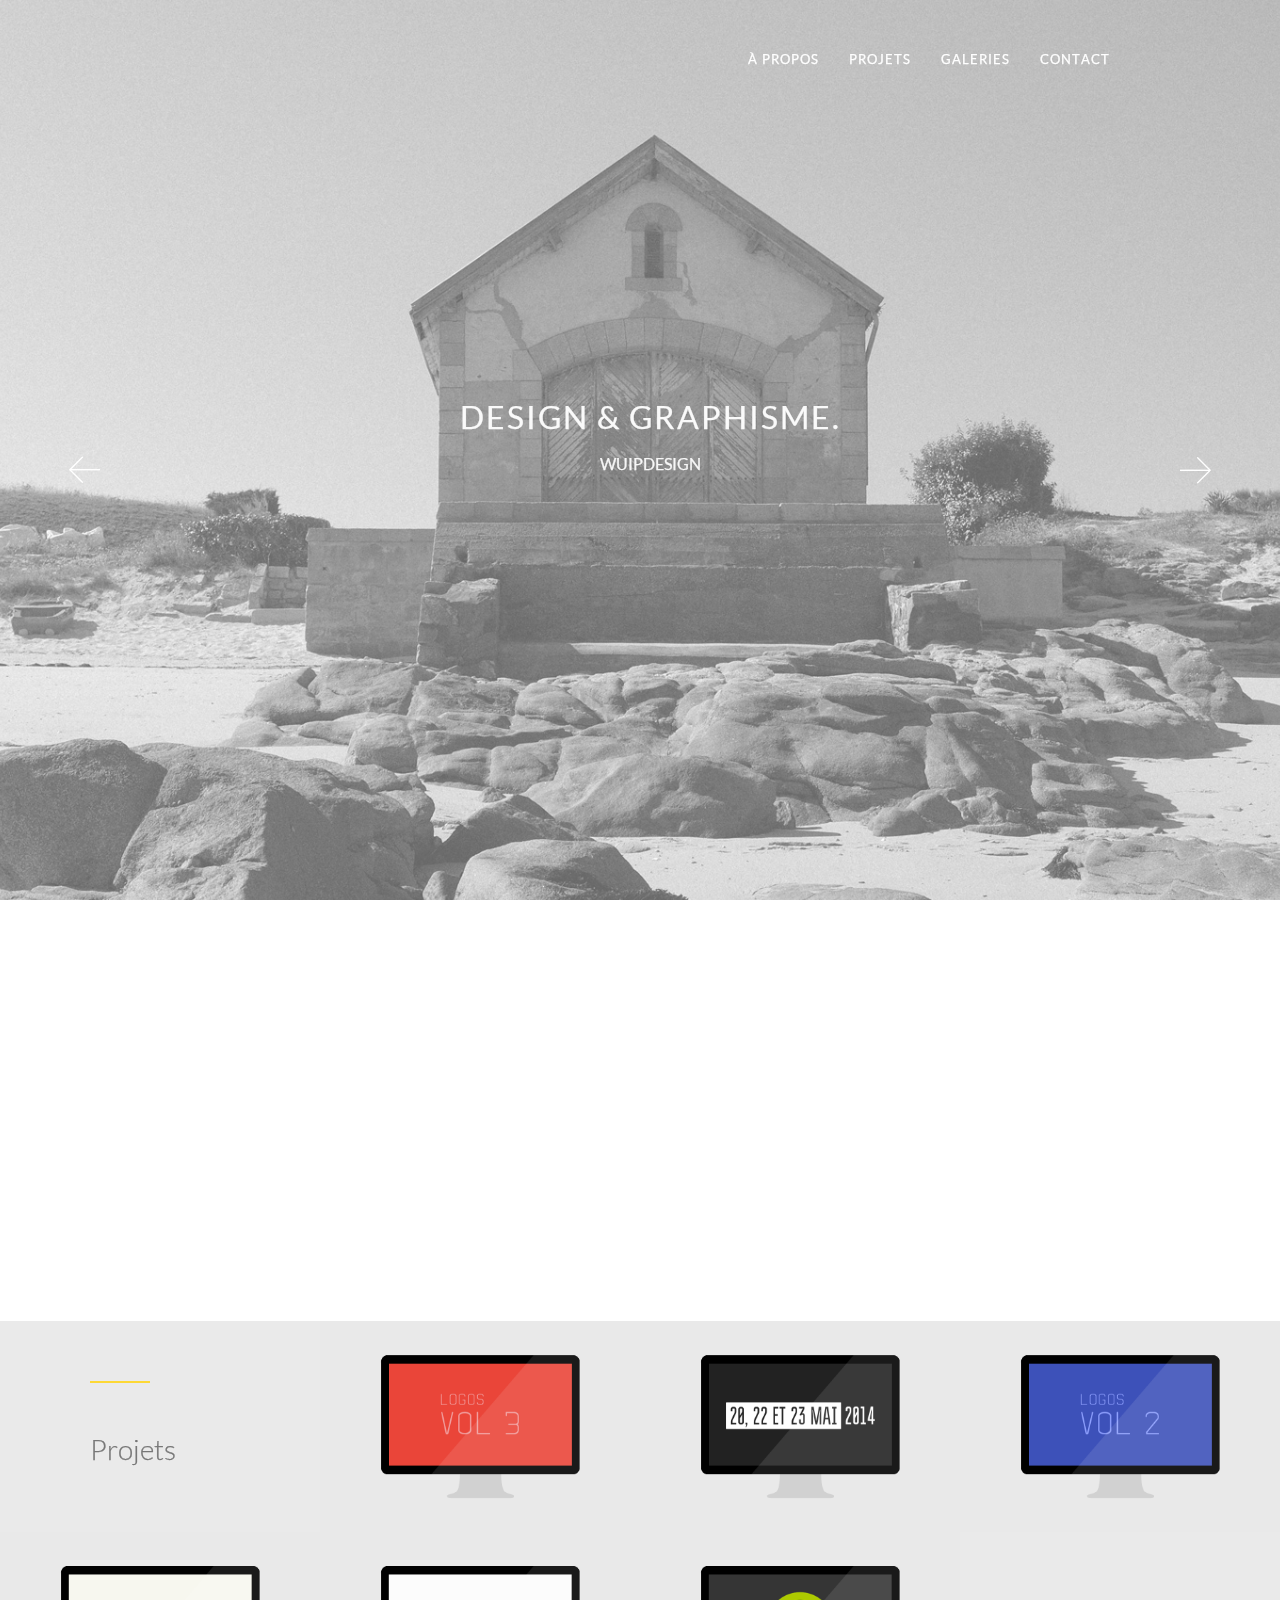
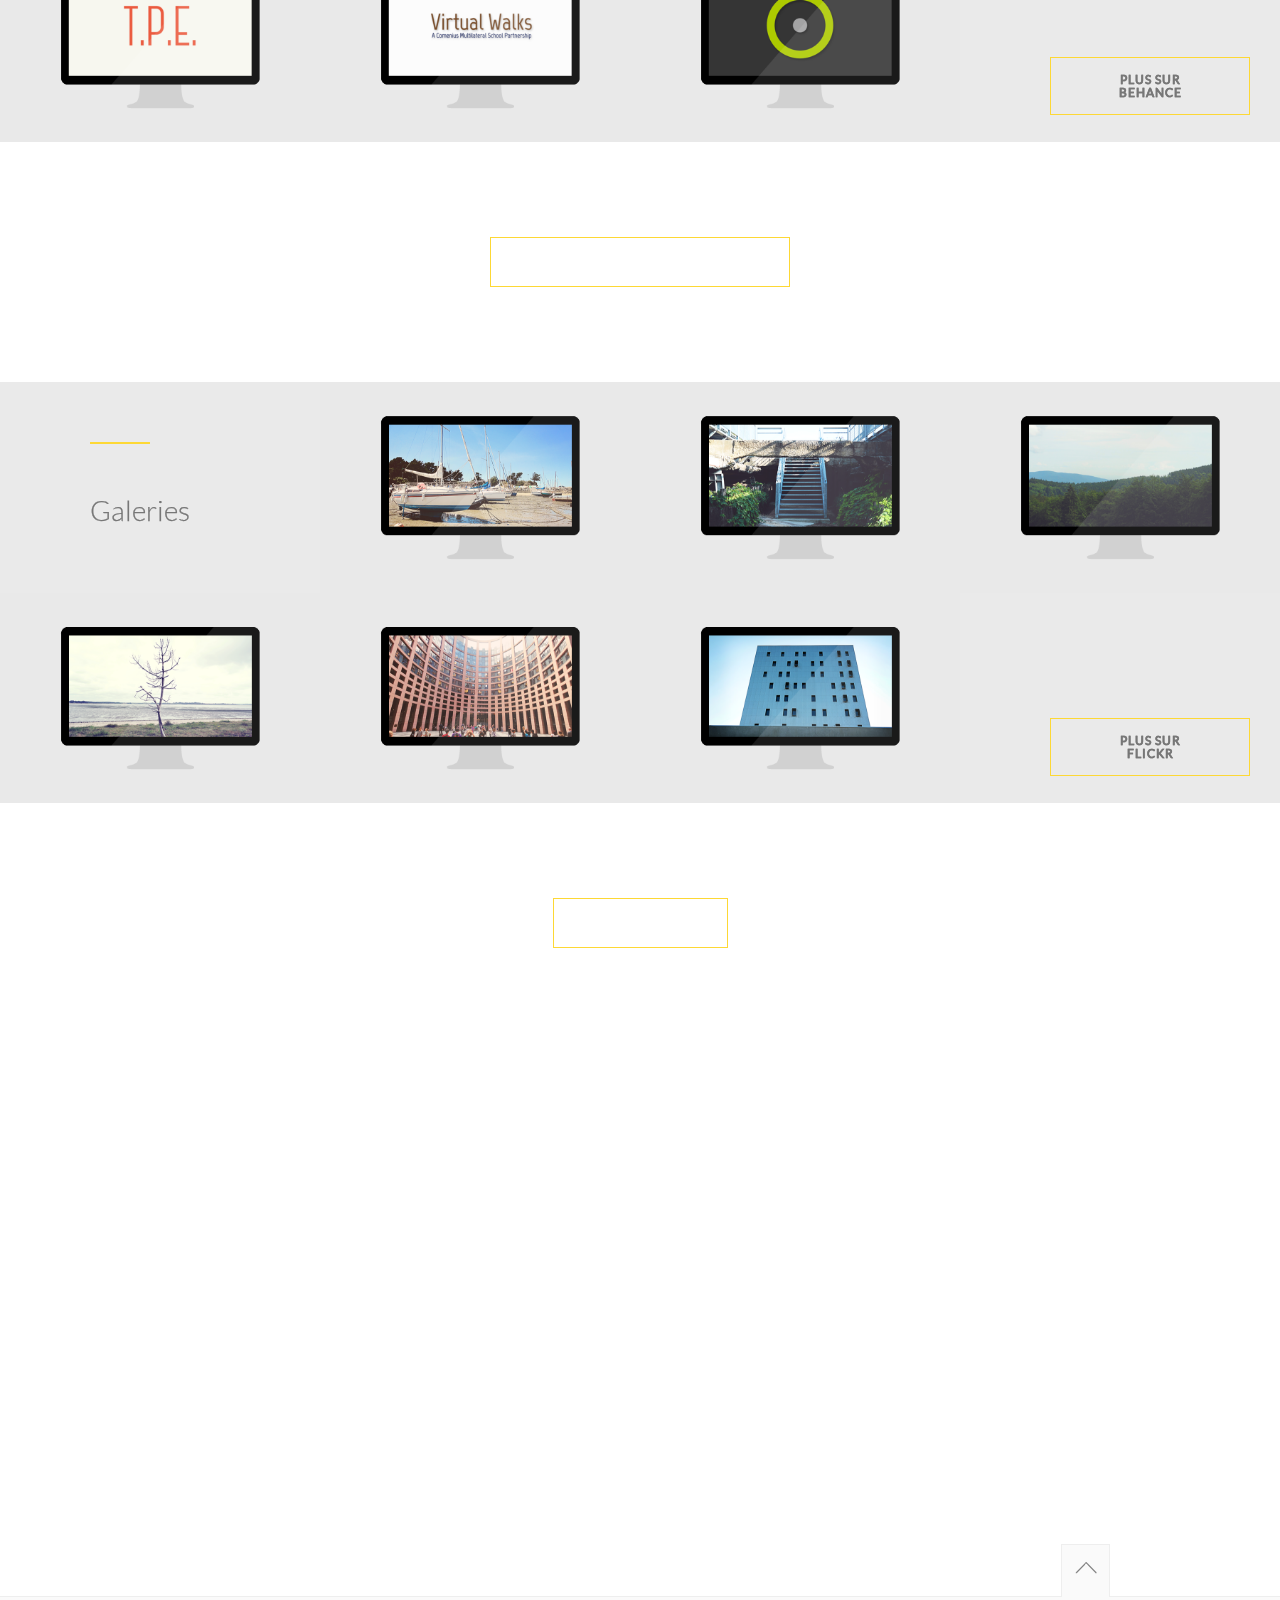
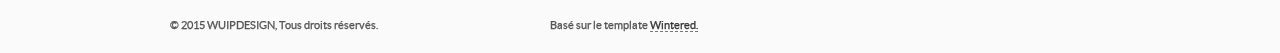
==== commit 715a32e0: "Fix Google Analytics" ====
--- a/index.html
+++ b/index.html
@@ -14,12 +14,23 @@
   <meta name="keywords" content="Wuip, Wuipdesign, Graphisme, Web, Webdesign, Web-design, Design, Portfolio, Architecture" />
   <meta name="author" content="Wuipdesign" />
 
+	<script>
+	(function(i,s,o,g,r,a,m){i['GoogleAnalyticsObject']=r;i[r]=i[r]||function(){
+	(i[r].q=i[r].q||[]).push(arguments)},i[r].l=1*new Date();a=s.createElement(o),
+	m=s.getElementsByTagName(o)[0];a.async=1;a.src=g;m.parentNode.insertBefore(a,m)
+	})(window,document,'script','//www.google-analytics.com/analytics.js','ga');
+
+	ga('create', 'UA-64937988-1', 'auto');
+	ga('send', 'pageview');
+
+	</script>
+
   <link rel="icon" type="image/png" href="./img/favicon.png" />
   <!--[if IE]><link rel="shortcut icon" type="image/x-icon" href="/images/favicon.ico" /><![endif]-->
 
   <meta name="viewport" content="width=device-width, initial-scale=1.0, maximum-scale=1" />
 
-  <link rel="alternate" hreflang="fr-fr" href="http://www.wuipdesign.zz.mu">
+  <link rel="alternate" hreflang="fr-fr" href="http://www.wuipdesign.github.io">
 
   <!-- Stylesheets /-->
   <link rel="stylesheet" href="css/gumby.css" />   <!-- Gumby Framework /-->
@@ -37,9 +48,9 @@
           "@context" : "http://schema.org",
           "@type" : "Product",
           "name" : "Wuipdesign",
-          "image" : "http://www.wuipdesign.zz.mu/img/Logo.png",
+          "image" : "http://www.wuipdesign.github.io/img/Logo.png",
           "description" : "Wuipdesign : Design, Graphisme, Architecture, Dessin, Photographie",
-          "url" : "http://wuipdesign.zz.mu",
+          "url" : "http://wuipdesign.github.io",
           "brand" : {
             "@type" : "Brand",
             "name" : "Wuipdesign"
@@ -194,7 +205,7 @@
     
    		  <h2 class="lead">À propos</h2>
      
-   		  <p>Je m'appelle Anthony Clochard. J'ai 17 ans et je suis étudiant en architecture à Nantes. Mes projets effectués ces dernières années sont multiples : conceptions d'identités visuelles, web design, illustrations, design graphique... Vous pouvez tous les retrouver sur mon <a href="http://www.behance.com/Wuipdesign" target="_blank">behance</a> ou sur mon <a href="http://www.wuipdesign.zz.mu" target="_blank"> site internet</a>. Vous pouvez également suivre ma veille architecturale sur mon <a href="http://www.pinterest.com/wuipdesign" target="_blank">pinterest</a> ou sur mon <a href="http://www.twitter.com/Anthonywuip" target="_blank">twitter</a>. Et pour finir, allez donc jeter un œil à mes photos libres de droits sur <a href="http://www.flickr.com/photos/wuipdesign/sets" target="_blank">flickr</a>. Bonne visite !</p>
+   		  <p>Je m'appelle Anthony Clochard. J'ai 17 ans et je suis étudiant en architecture à Nantes. Mes projets effectués ces dernières années sont multiples : conceptions d'identités visuelles, web design, illustrations, design graphique... Vous pouvez tous les retrouver sur mon <a href="http://www.behance.com/Wuipdesign" target="_blank">behance</a> ou sur mon <a href="http://www.wuipdesign.github.io" target="_blank"> site internet</a>. Vous pouvez également suivre ma veille architecturale sur mon <a href="http://www.pinterest.com/wuipdesign" target="_blank">pinterest</a> ou sur mon <a href="http://www.twitter.com/Anthonywuip" target="_blank">twitter</a>. Et pour finir, allez donc jeter un œil à mes photos libres de droits sur <a href="http://www.flickr.com/photos/wuipdesign/sets" target="_blank">flickr</a>. Bonne visite !</p>
 
     </div>
     
@@ -508,7 +519,7 @@
     
     <div class="twelve columns centered" style="text-align:center;">
 
-	   <a href="mailto:?contact@wuipdesign.zz.mu &subject=Contact%20à%20propos%20de%20Wuipdesign" target="_blank"><button class="btn pulse">Email</button></a>
+	   <a href="mailto:?contact@wuipdesign.github.io &subject=Contact%20à%20propos%20de%20Wuipdesign" target="_blank"><button class="btn pulse">Email</button></a>
 
     </div>
 
@@ -535,7 +546,7 @@
 	    <div class="three columns columnspe">
 	          <hr class="separator" />	
 	   		  <h2 class="lead">Email</h2>
-	   		  <p><a href="mailto:to=contact@wuipdesign.zz.mu?subject=Contact à propos de Wuipdesign" target="_blank">contact@wuipdesign.zz.mu</a></p>
+	   		  <p><a href="mailto:to=contact@wuipdesign.github.io?subject=Contact à propos de Wuipdesign" target="_blank">contact@wuipdesign.github.io</a></p>
 
 	    </div> 
 	    	    
@@ -636,16 +647,7 @@
   <script>window.attachEvent('onload',function(){CFInstall.check({mode:'overlay'})})</script>
   <![endif]-->
   
-	<script>
-	(function(i,s,o,g,r,a,m){i['GoogleAnalyticsObject']=r;i[r]=i[r]||function(){
-	(i[r].q=i[r].q||[]).push(arguments)},i[r].l=1*new Date();a=s.createElement(o),
-	m=s.getElementsByTagName(o)[0];a.async=1;a.src=g;m.parentNode.insertBefore(a,m)
-	})(window,document,'script','//www.google-analytics.com/analytics.js','ga');
-
-	ga('create', 'UA-64937988-1', 'auto');
-	ga('send', 'pageview');
-
-	</script>
+	
 
   </body>
 
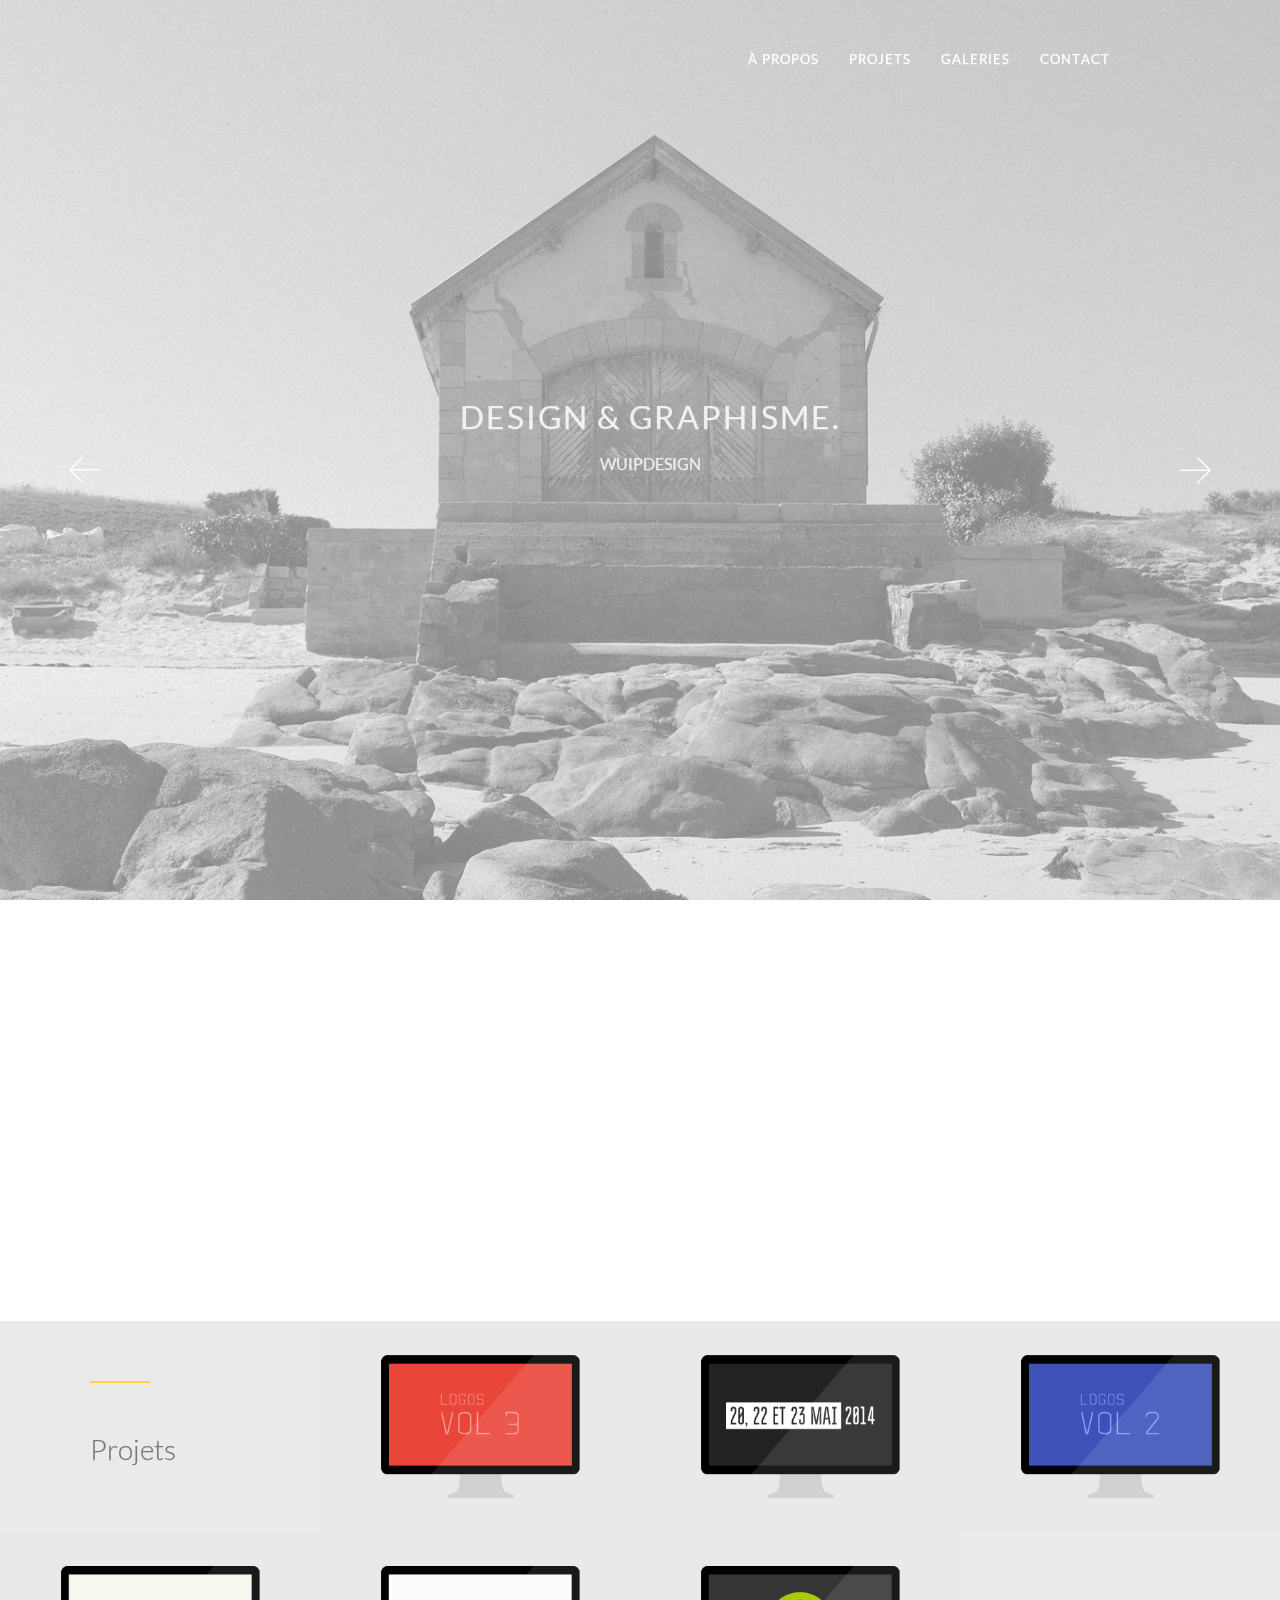
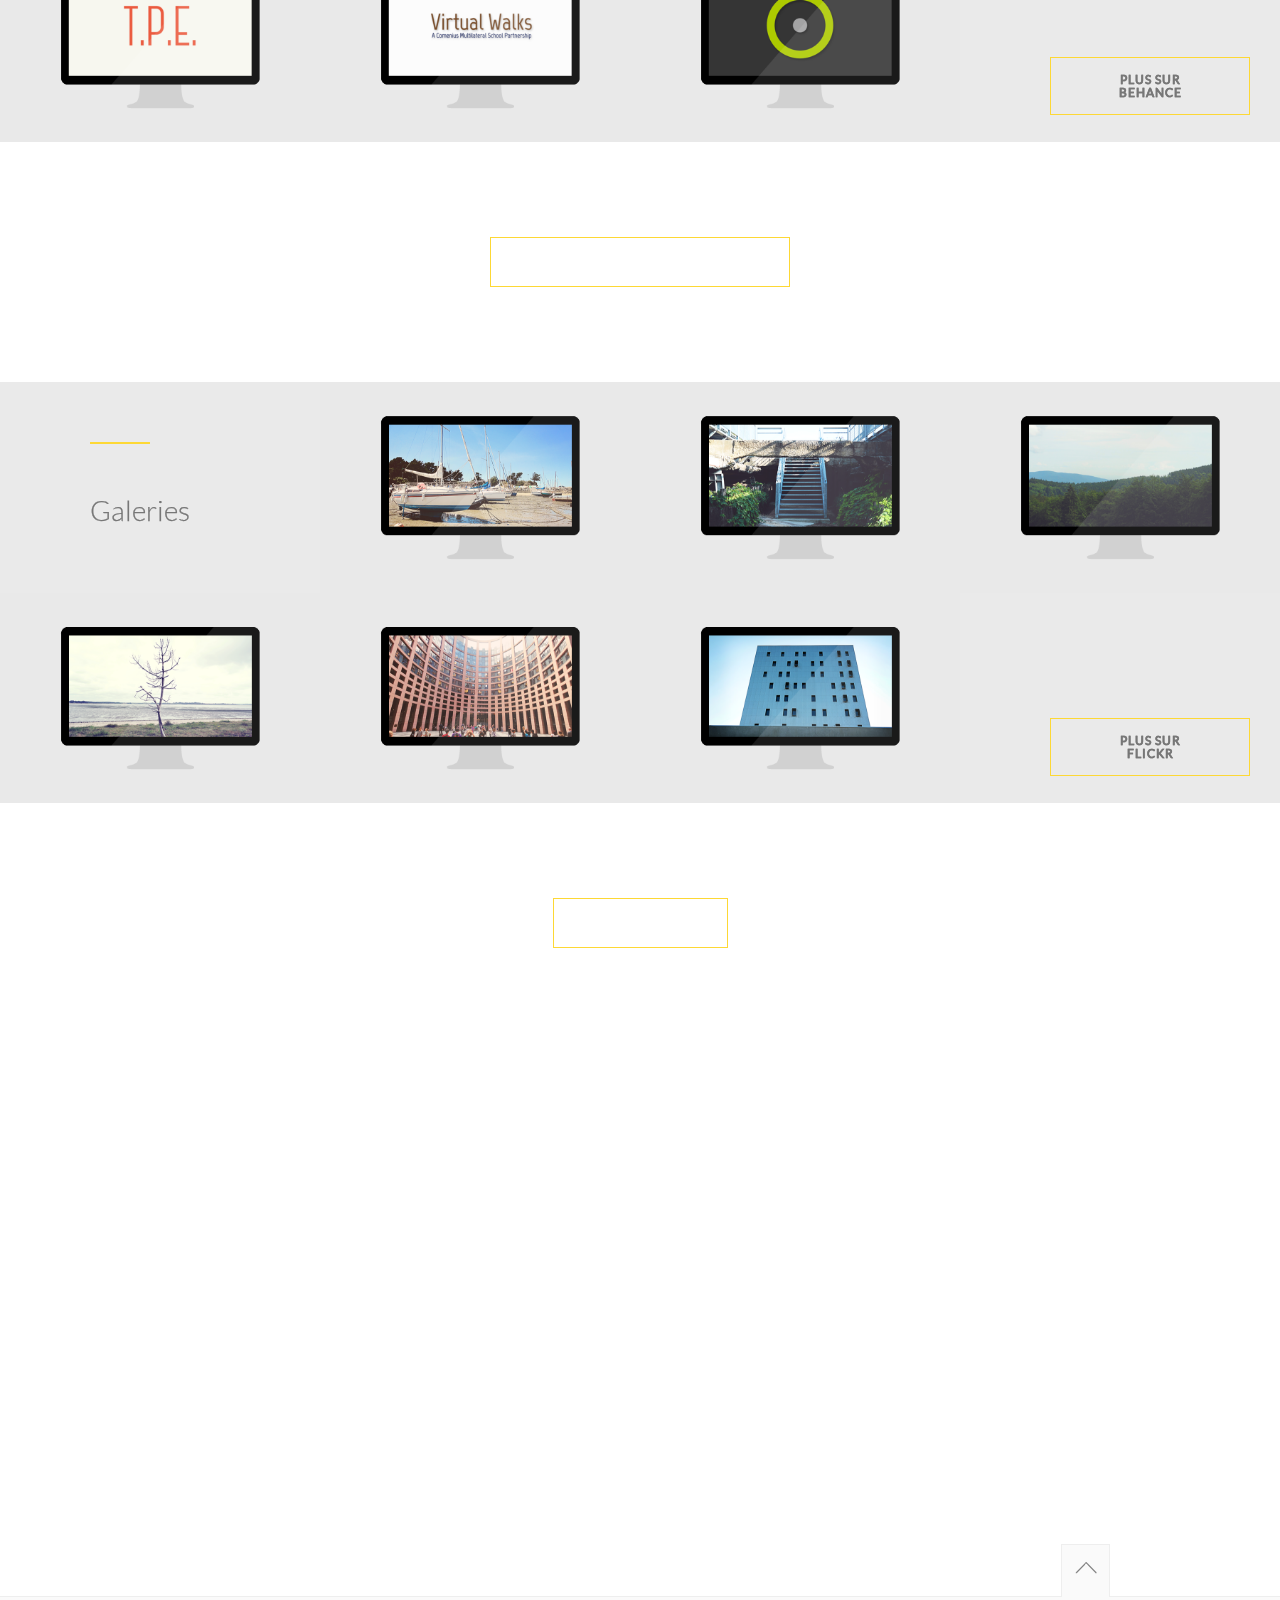
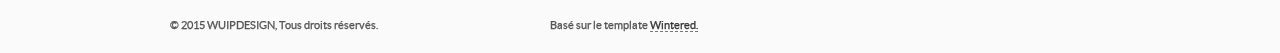
==== commit d6bfb099: "Fix Address" ====
--- a/index.html
+++ b/index.html
@@ -30,7 +30,7 @@
 
   <meta name="viewport" content="width=device-width, initial-scale=1.0, maximum-scale=1" />
 
-  <link rel="alternate" hreflang="fr-fr" href="http://www.wuipdesign.github.io">
+  <link rel="alternate" hreflang="fr-fr" href="http://wuipdesign.github.io">
 
   <!-- Stylesheets /-->
   <link rel="stylesheet" href="css/gumby.css" />   <!-- Gumby Framework /-->
@@ -48,7 +48,7 @@
           "@context" : "http://schema.org",
           "@type" : "Product",
           "name" : "Wuipdesign",
-          "image" : "http://www.wuipdesign.github.io/img/Logo.png",
+          "image" : "http://wuipdesign.github.io/img/Logo.png",
           "description" : "Wuipdesign : Design, Graphisme, Architecture, Dessin, Photographie",
           "url" : "http://wuipdesign.github.io",
           "brand" : {
@@ -205,7 +205,7 @@
     
    		  <h2 class="lead">À propos</h2>
      
-   		  <p>Je m'appelle Anthony Clochard. J'ai 17 ans et je suis étudiant en architecture à Nantes. Mes projets effectués ces dernières années sont multiples : conceptions d'identités visuelles, web design, illustrations, design graphique... Vous pouvez tous les retrouver sur mon <a href="http://www.behance.com/Wuipdesign" target="_blank">behance</a> ou sur mon <a href="http://www.wuipdesign.github.io" target="_blank"> site internet</a>. Vous pouvez également suivre ma veille architecturale sur mon <a href="http://www.pinterest.com/wuipdesign" target="_blank">pinterest</a> ou sur mon <a href="http://www.twitter.com/Anthonywuip" target="_blank">twitter</a>. Et pour finir, allez donc jeter un œil à mes photos libres de droits sur <a href="http://www.flickr.com/photos/wuipdesign/sets" target="_blank">flickr</a>. Bonne visite !</p>
+   		  <p>Je m'appelle Anthony Clochard. J'ai 17 ans et je suis étudiant en architecture à Nantes. Mes projets effectués ces dernières années sont multiples : conceptions d'identités visuelles, web design, illustrations, design graphique... Vous pouvez tous les retrouver sur mon <a href="http://www.behance.com/Wuipdesign" target="_blank">behance</a> ou sur mon <a href="http://wuipdesign.github.io" target="_blank"> site internet</a>. Vous pouvez également suivre ma veille architecturale sur mon <a href="http://www.pinterest.com/wuipdesign" target="_blank">pinterest</a> ou sur mon <a href="http://www.twitter.com/Anthonywuip" target="_blank">twitter</a>. Et pour finir, allez donc jeter un œil à mes photos libres de droits sur <a href="http://www.flickr.com/photos/wuipdesign/sets" target="_blank">flickr</a>. Bonne visite !</p>
 
     </div>
     
@@ -519,7 +519,7 @@
     
     <div class="twelve columns centered" style="text-align:center;">
 
-	   <a href="mailto:?contact@wuipdesign.github.io &subject=Contact%20à%20propos%20de%20Wuipdesign" target="_blank"><button class="btn pulse">Email</button></a>
+	   <a href="mailto:?clochard.anthony@gmail.com &subject=Contact%20à%20propos%20de%20Wuipdesign" target="_blank"><button class="btn pulse">Email</button></a>
 
     </div>
 
@@ -546,7 +546,7 @@
 	    <div class="three columns columnspe">
 	          <hr class="separator" />	
 	   		  <h2 class="lead">Email</h2>
-	   		  <p><a href="mailto:to=contact@wuipdesign.github.io?subject=Contact à propos de Wuipdesign" target="_blank">contact@wuipdesign.github.io</a></p>
+	   		  <p><a href="mailto:to=clochard.anthony@gmail.com?subject=Contact%20à%20propos%20de%20Wuipdesign" target="_blank">clochard.anthony@gmail.com</a></p>
 
 	    </div> 
 	    	    
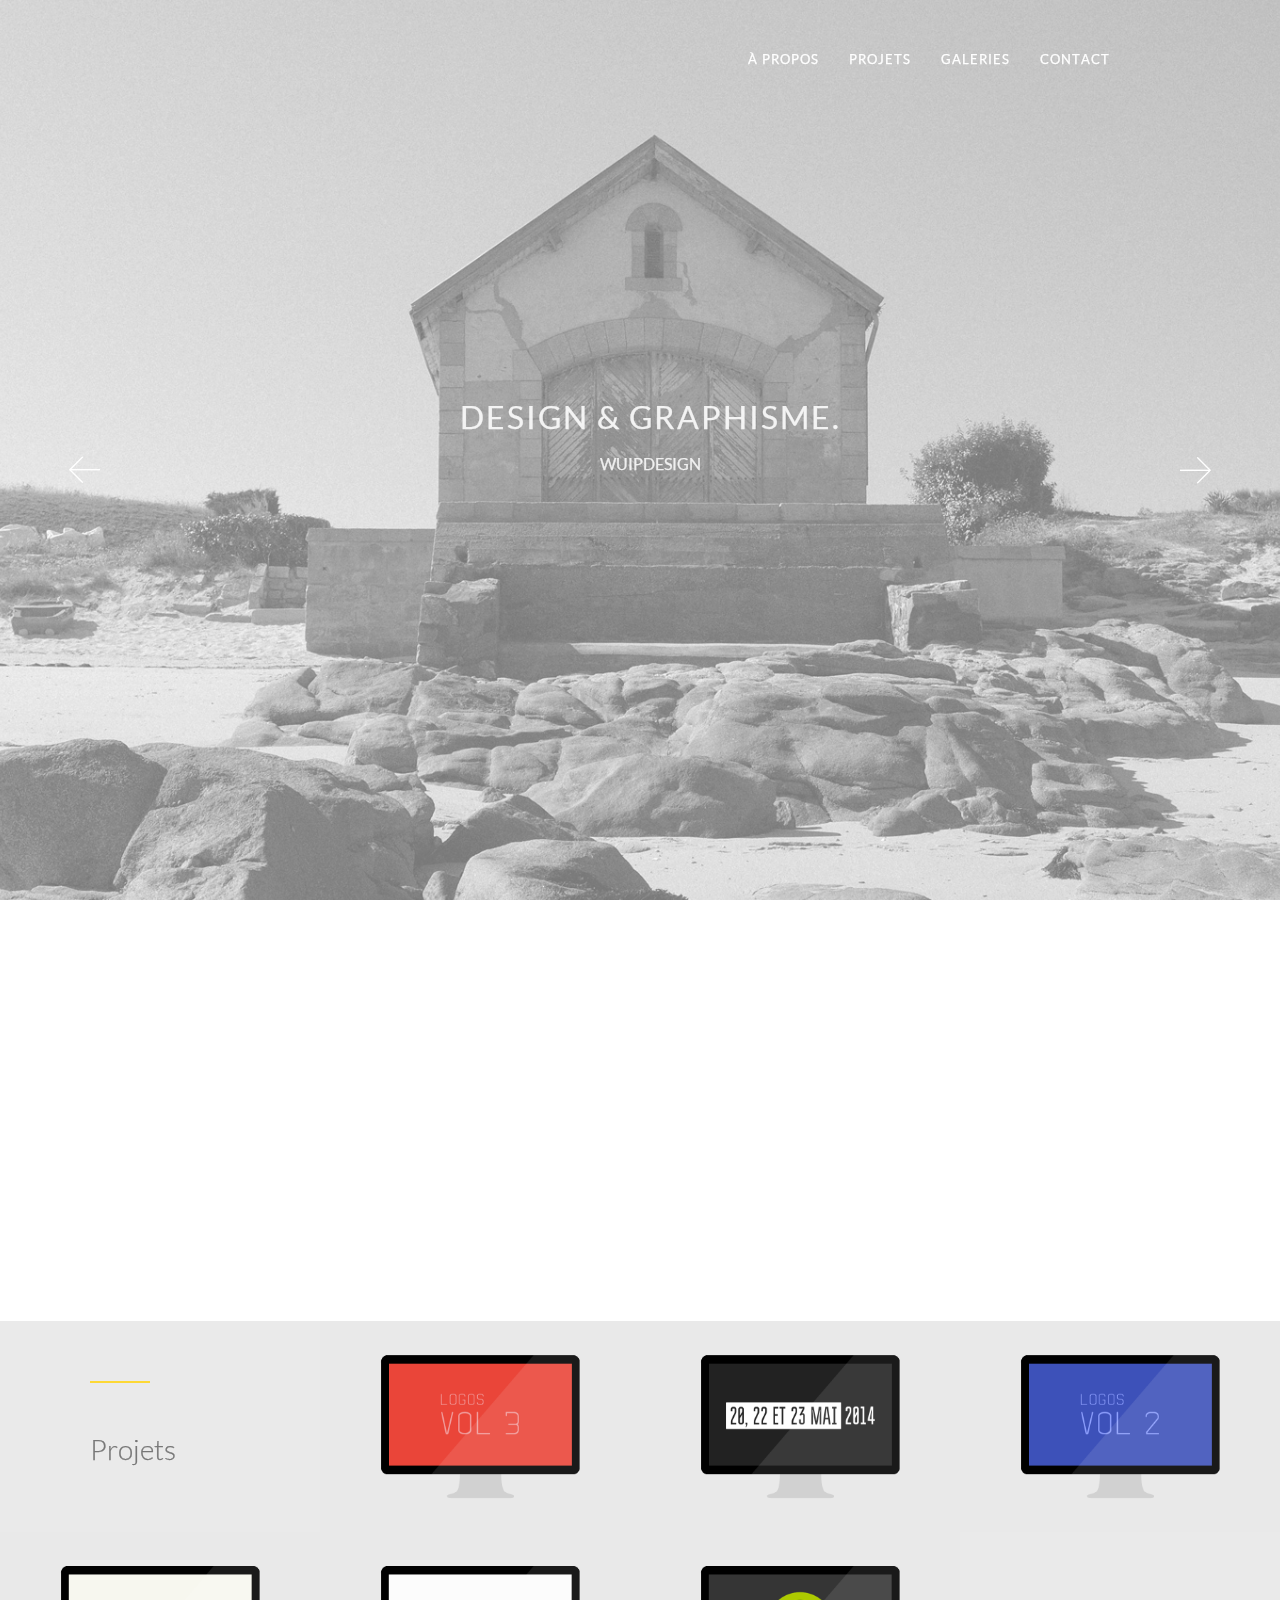
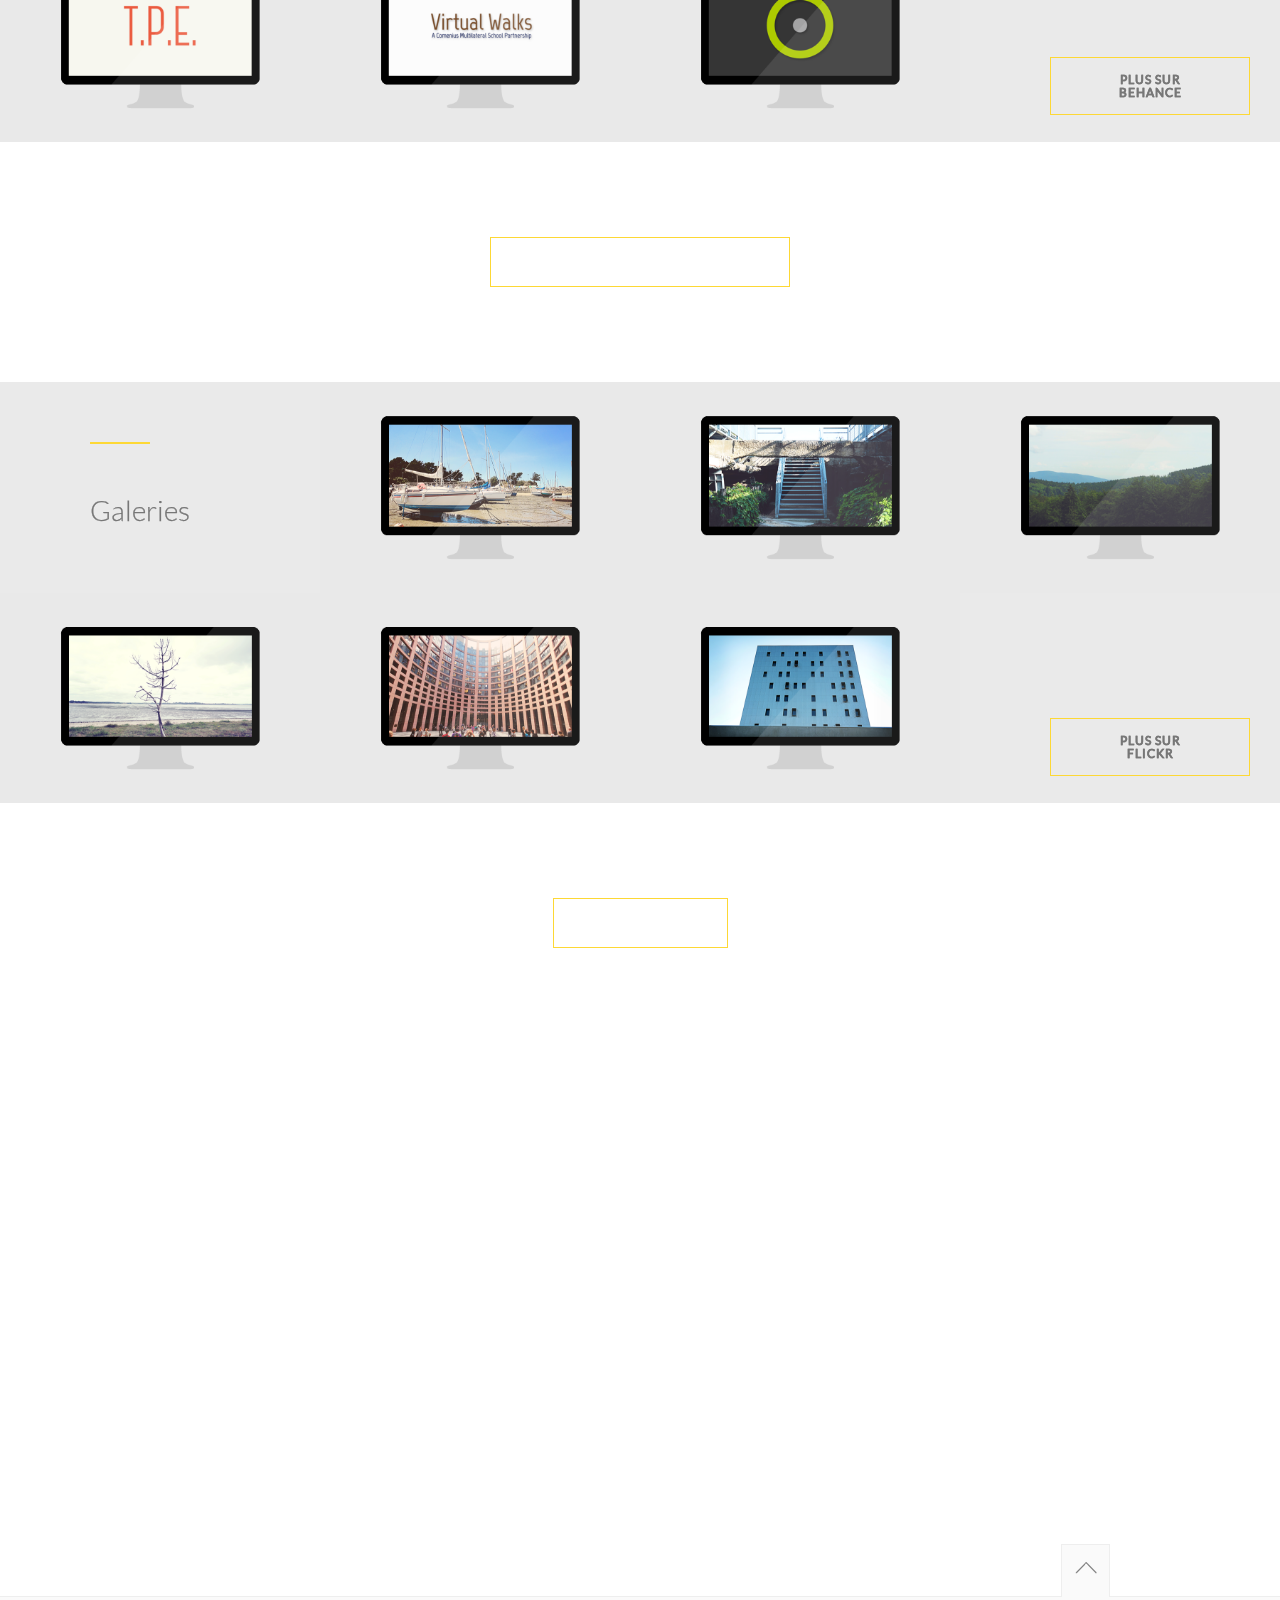
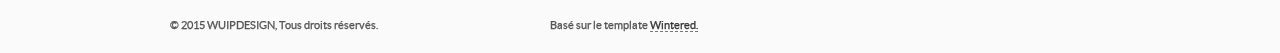
==== commit 97bb32a9: "Update Email" ====
--- a/index.html
+++ b/index.html
@@ -519,7 +519,7 @@
     
     <div class="twelve columns centered" style="text-align:center;">
 
-	   <a href="mailto:?clochard.anthony@gmail.com &subject=Contact%20à%20propos%20de%20Wuipdesign" target="_blank"><button class="btn pulse">Email</button></a>
+	   <a href="mailto:?wuipdesign@gmail.com &subject=Contact%20à%20propos%20de%20Wuipdesign" target="_blank"><button class="btn pulse">Email</button></a>
 
     </div>
 
@@ -546,7 +546,7 @@
 	    <div class="three columns columnspe">
 	          <hr class="separator" />	
 	   		  <h2 class="lead">Email</h2>
-	   		  <p><a href="mailto:to=clochard.anthony@gmail.com?subject=Contact%20à%20propos%20de%20Wuipdesign" target="_blank">clochard.anthony@gmail.com</a></p>
+	   		  <p><a href="mailto:to=wuipdesign@gmail.com?subject=Contact%20à%20propos%20de%20Wuipdesign" target="_blank">wuipdesign@gmail.com</a></p>
 
 	    </div> 
 	    	    
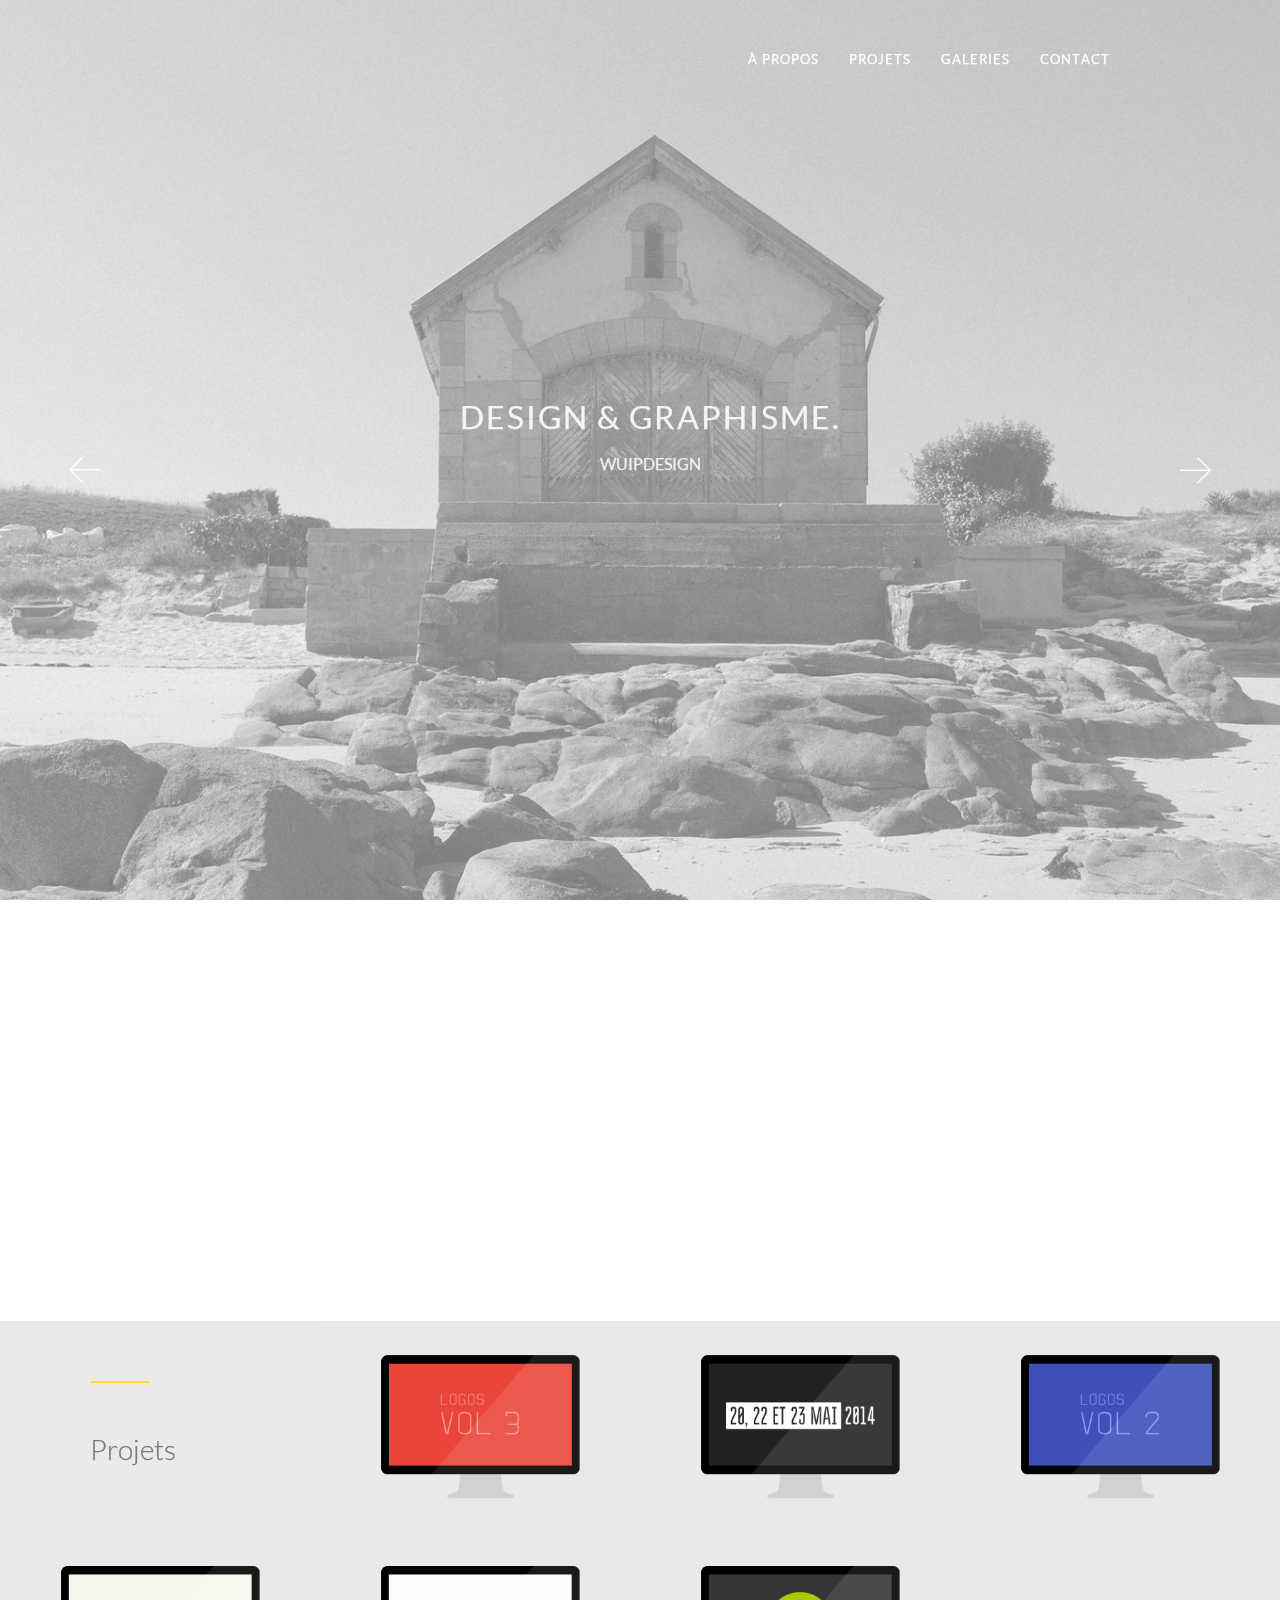
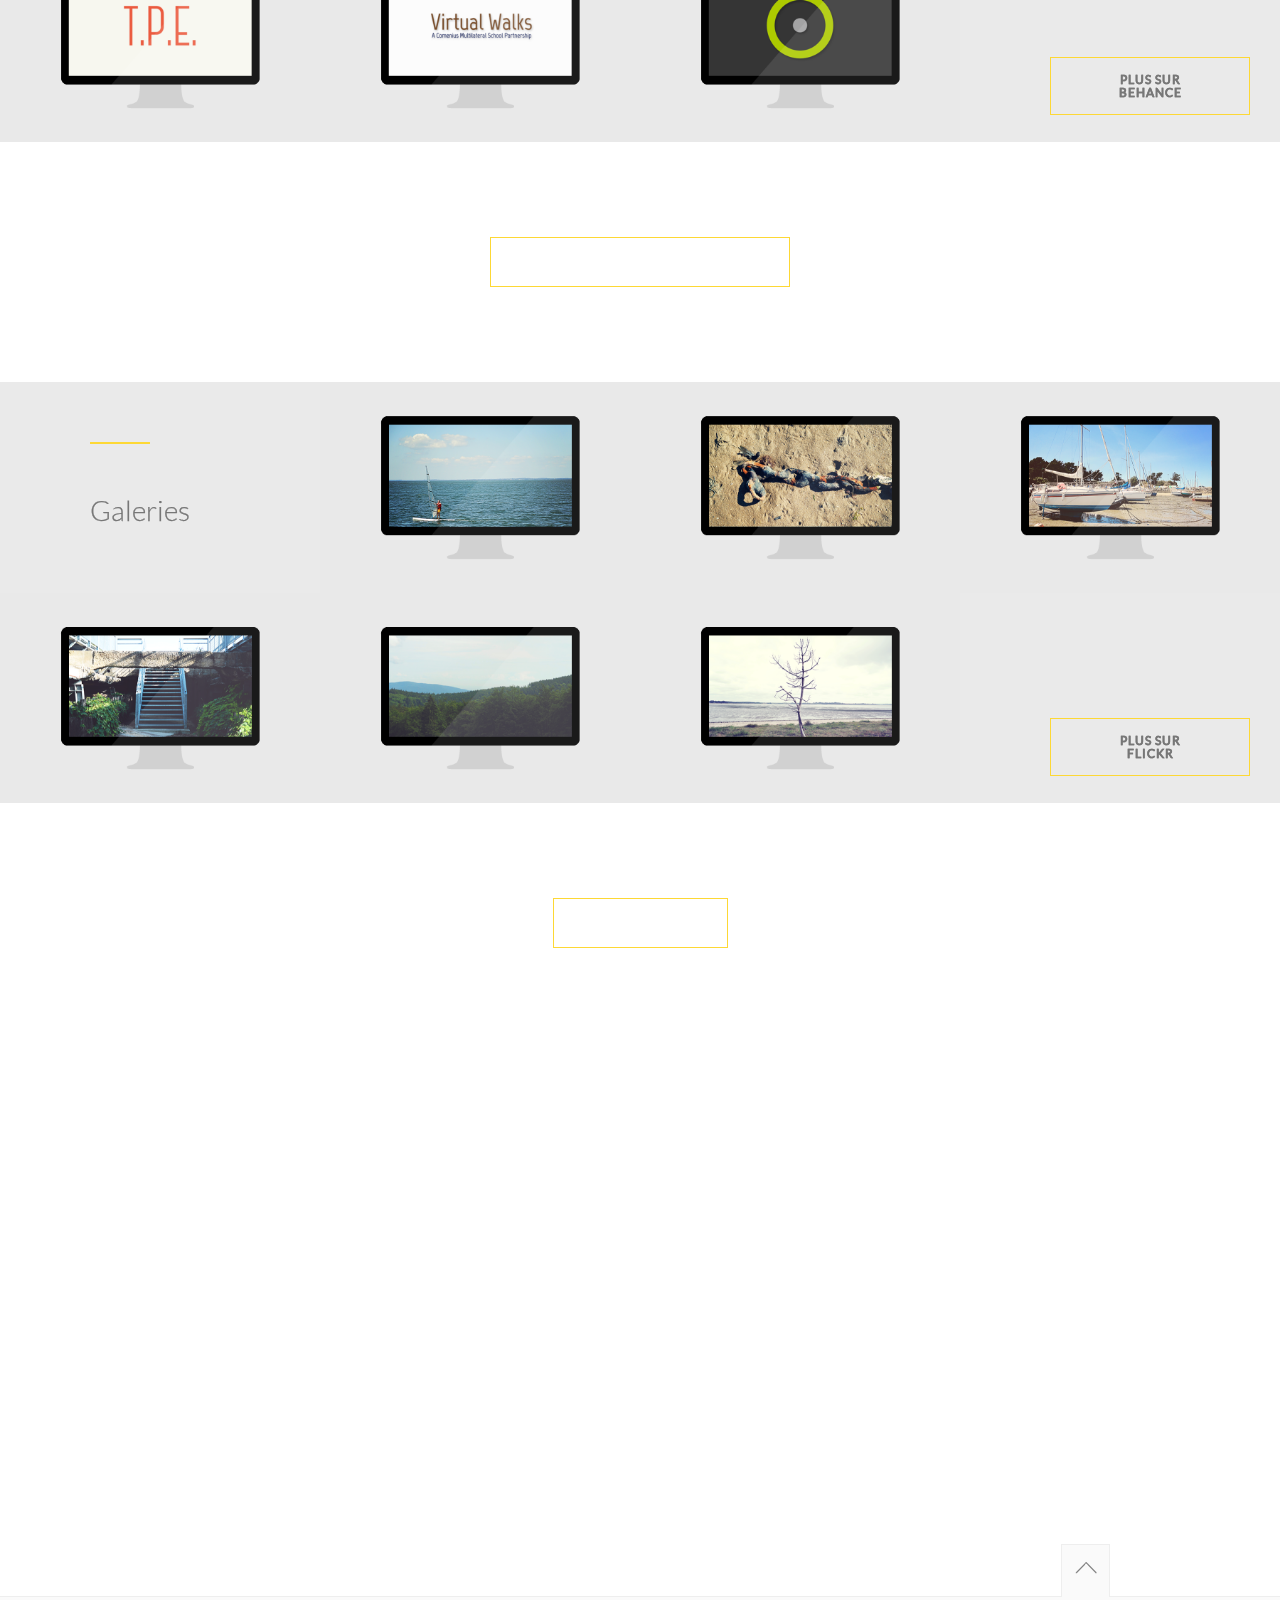
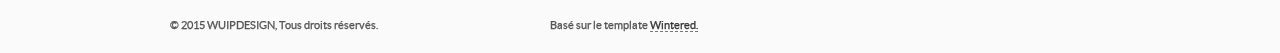
==== commit 305ad72c: "Add Gallery 7-8" ====
--- a/index.html
+++ b/index.html
@@ -371,44 +371,44 @@
 	  <div class="item">
 	    <a class="link" href="http://www.flickr.com/photos/wuipdesign/sets/72157650715076391/" target="_blank">
 	      <div class="hovercontent">
+	        <h1>SET 8 - Free photos</h1>
+	        <h4>Use it freely in personal and commercial projects.</h4>
+	      </div>
+	       <img src="img/gallery/galerie8.png" alt="galerie" />
+	    </a>
+	  </div>
+
+	  <!-- Photography /-->
+	  <div class="item">
+	    <a class="link" href="http://www.flickr.com/photos/wuipdesign/sets/72157648383929463/" target="_blank">
+	      <div class="hovercontent">
+	        <h1>SET 7 - Free photos</h1>
+	        <h4>Use it freely in personal and commercial projects.</h4>
+	      </div>
+	       <img src="img/gallery/galerie7.png" alt="galerie" />
+	    </a>
+	  </div>
+
+	  <!-- Photography /-->
+	  <div class="item">
+	    <a class="link" href="http://www.flickr.com/photos/wuipdesign/sets/72157649009270656/" target="_blank">
+	      <div class="hovercontent">
 	        <h1>SET 6 - Free photos</h1>
 	        <h4>Use it freely in personal and commercial projects.</h4>
 	      </div>
 	       <img src="img/gallery/galerie6.png" alt="galerie" />
 	    </a>
-	  </div>
-
+	  </div>	
+
+	  	   
 	  <!-- Photography /-->
 	  <div class="item">
-	    <a class="link" href="http://www.flickr.com/photos/wuipdesign/sets/72157648383929463/" target="_blank">
+	    <a class="link" href="http://www.flickr.com/photos/wuipdesign/sets/72157648655456767/" target="_blank">
 	      <div class="hovercontent">
 	        <h1>SET 5 - Free photos</h1>
 	        <h4>Use it freely in personal and commercial projects.</h4>
 	      </div>
 	       <img src="img/gallery/galerie5.png" alt="galerie" />
-	    </a>
-	  </div>
-
-	  <!-- Photography /-->
-	  <div class="item">
-	    <a class="link" href="http://www.flickr.com/photos/wuipdesign/sets/72157649009270656/" target="_blank">
-	      <div class="hovercontent">
-	        <h1>SET 4 - Free photos</h1>
-	        <h4>Use it freely in personal and commercial projects.</h4>
-	      </div>
-	       <img src="img/gallery/galerie4.png" alt="galerie" />
-	    </a>
-	  </div>	
-
-	  	   
-	  <!-- Photography /-->
-	  <div class="item">
-	    <a class="link" href="http://www.flickr.com/photos/wuipdesign/sets/72157648655456767/" target="_blank">
-	      <div class="hovercontent">
-	        <h1>SET 3 - Free photos</h1>
-	        <h4>Use it freely in personal and commercial projects.</h4>
-	      </div>
-	       <img src="img/gallery/galerie3.png" alt="galerie" />
 	    </a>
 	  </div>	   
 	   
@@ -416,10 +416,10 @@
 	  <div class="item">
 	    <a class="link" href="http://www.flickr.com/photos/wuipdesign/sets/72157646122619289/" target="_blank">
 	      <div class="hovercontent">
-	        <h1>SET 2 - Free photos</h1>
+	        <h1>SET 4 - Free photos</h1>
 	        <h4>Use it freely in personal and commercial projects.</h4>
 	      </div>
-	       <img src="img/gallery/galerie1.png" alt="galerie" />
+	       <img src="img/gallery/galerie4.png" alt="galerie" />
 	    </a>
 	  </div>
 	  
@@ -427,10 +427,10 @@
 	  <div class="item">
 	    <a class="link" href="http://www.flickr.com/photos/wuipdesign/sets/72157646508127622/" target="_blank">
 	      <div class="hovercontent">
-	        <h1>SET 1 - Free photos</h1>
+	        <h1>SET 3 - Free photos</h1>
 	        <h4>Use it freely in personal and commercial projects.</h4>
 	      </div>
-	       <img src="img/gallery/galerie2.png" alt="galerie" />
+	       <img src="img/gallery/galerie3.png" alt="galerie" />
 	    </a>
 	  </div>
 
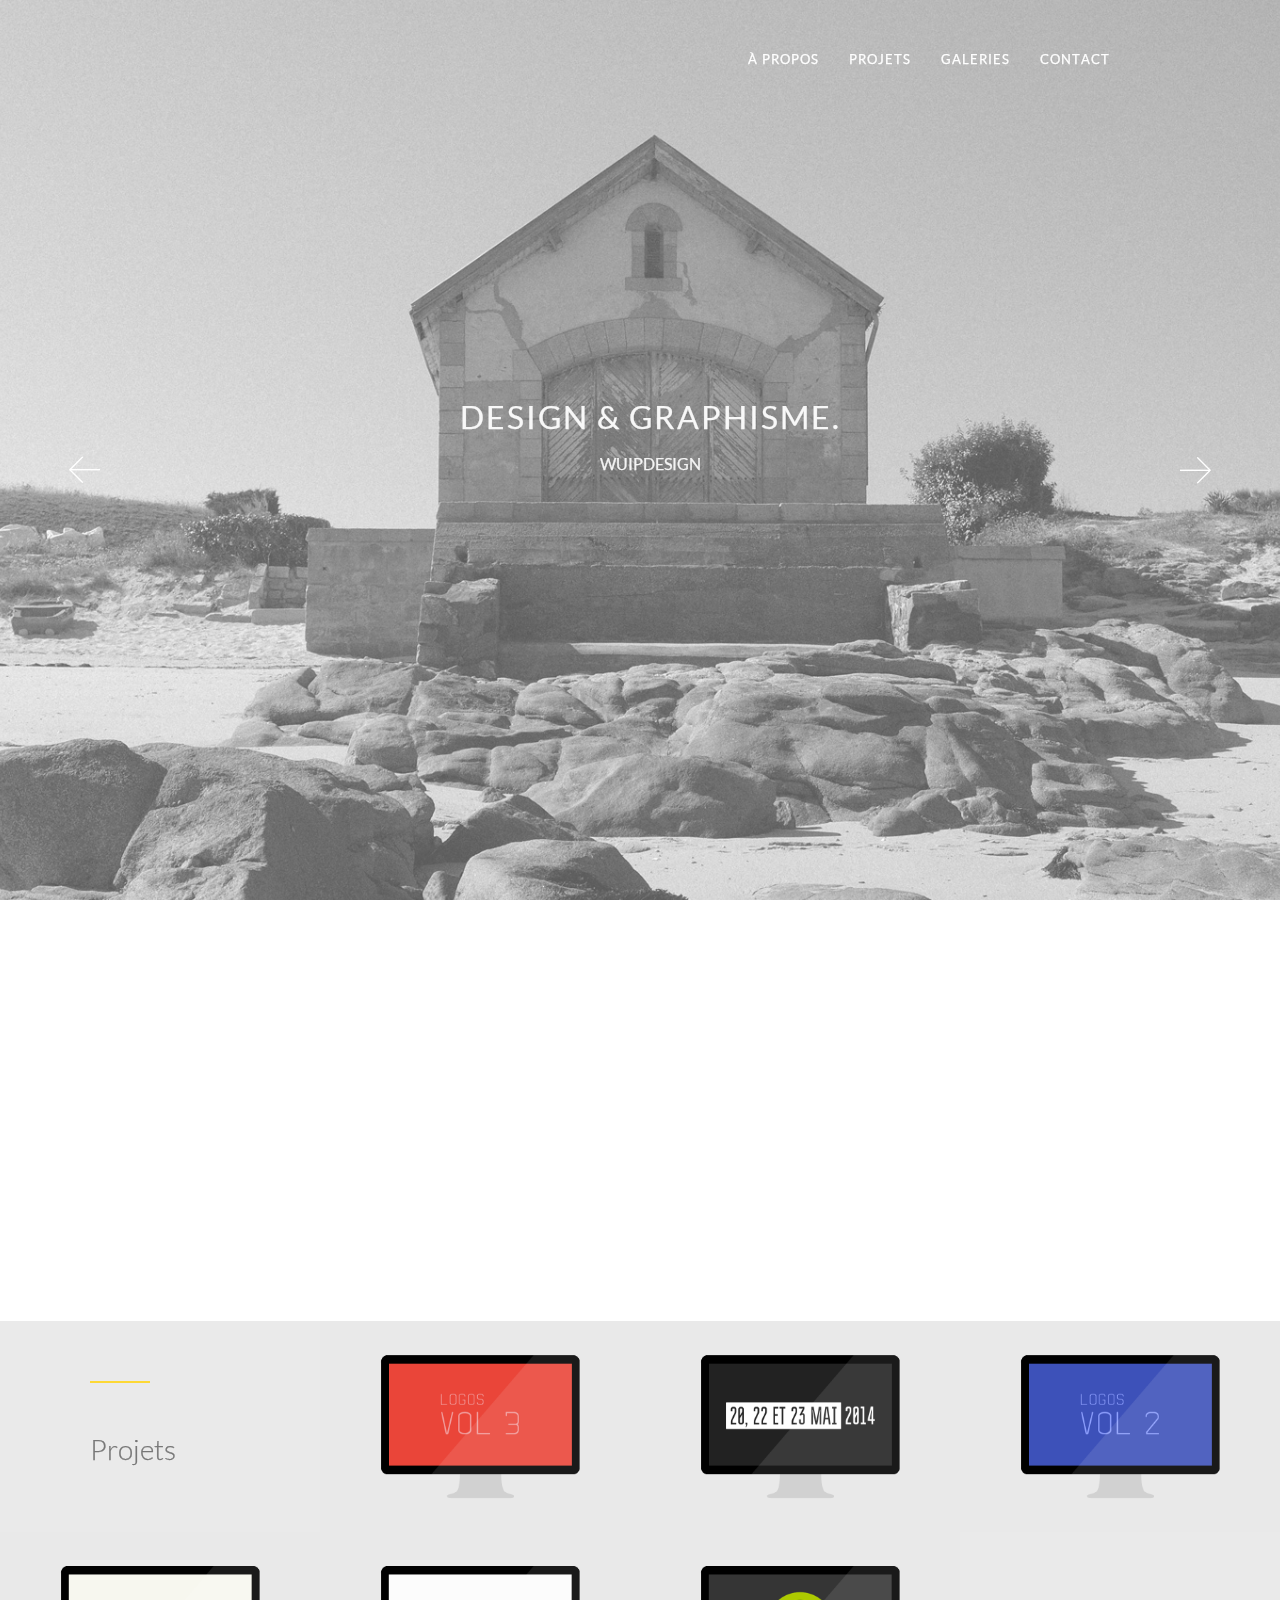
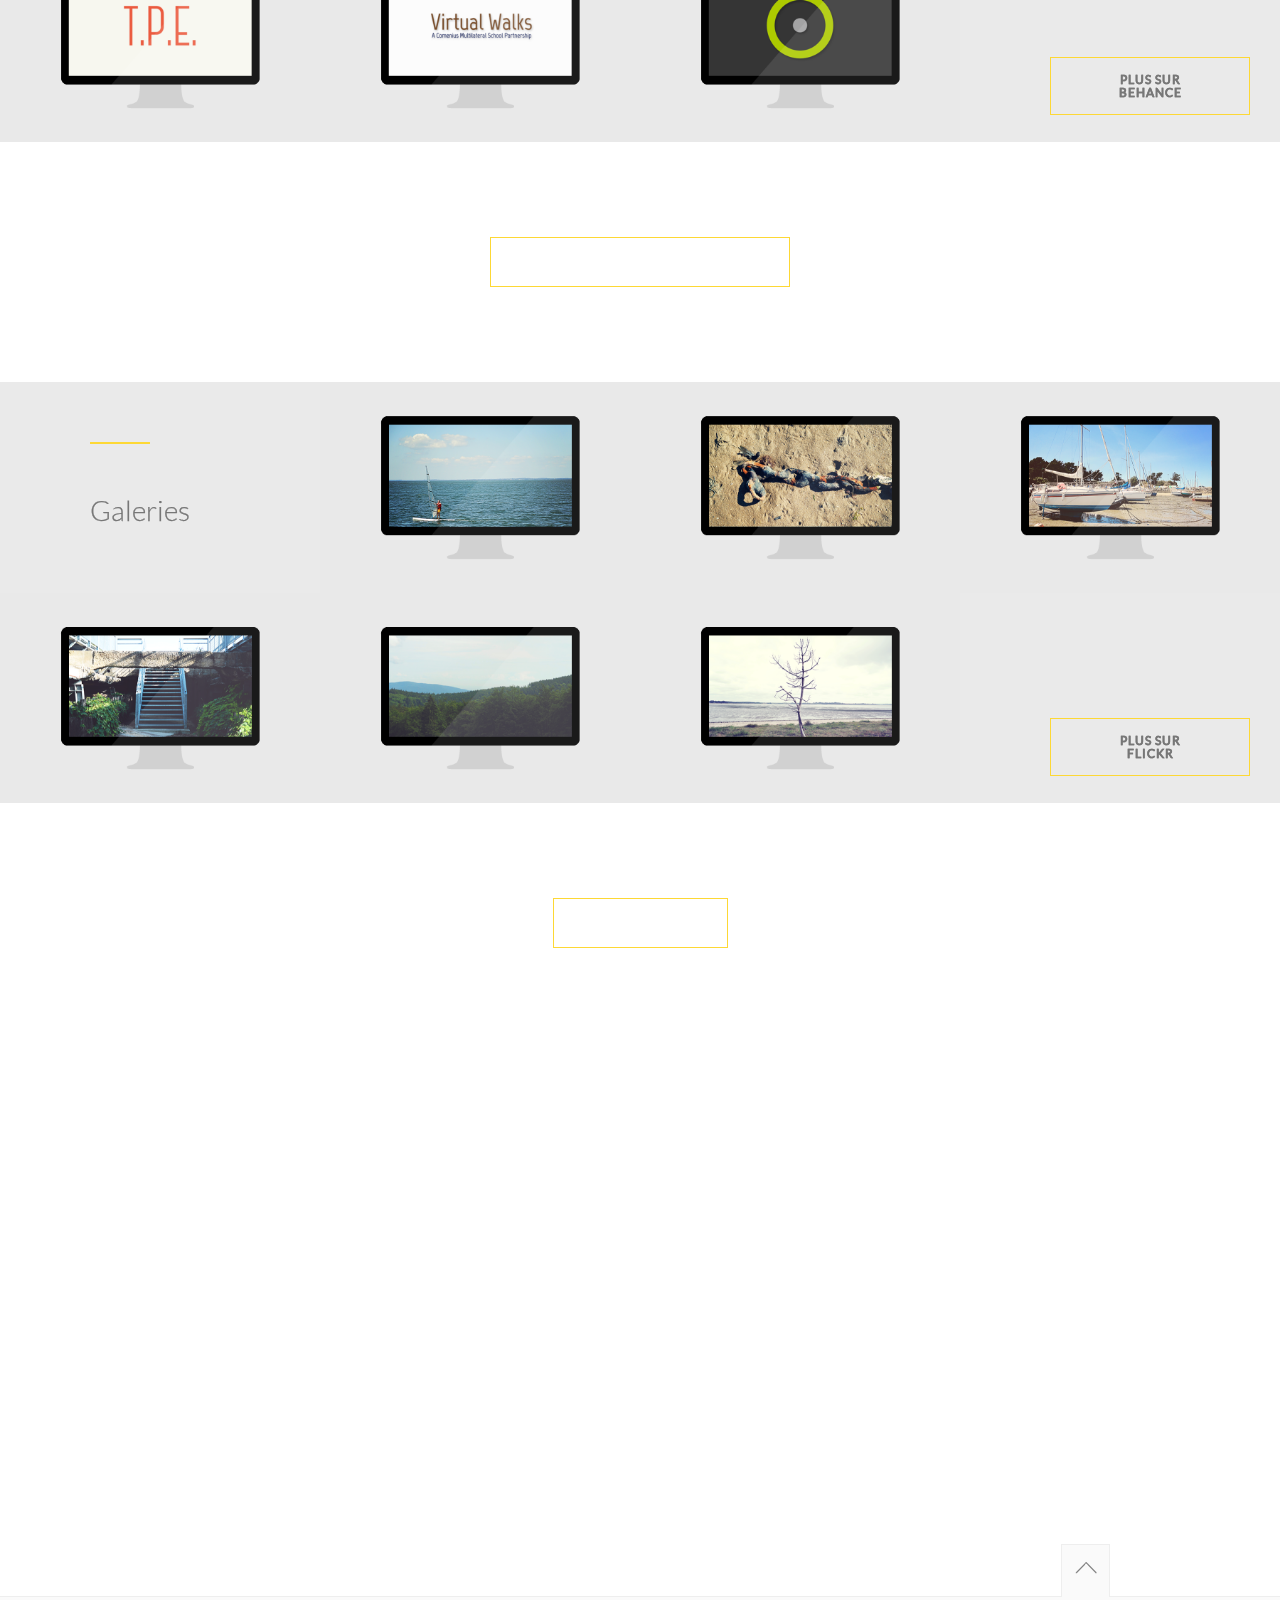
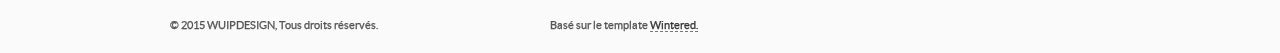
==== commit 0388f2c5: "Fix Gallery" ====
--- a/index.html
+++ b/index.html
@@ -369,7 +369,7 @@
 
 	  <!-- Photography /-->
 	  <div class="item">
-	    <a class="link" href="http://www.flickr.com/photos/wuipdesign/sets/72157650715076391/" target="_blank">
+	    <a class="link" href="https://www.flickr.com/photos/wuipdesign/albums/72157657972427225" target="_blank">
 	      <div class="hovercontent">
 	        <h1>SET 8 - Free photos</h1>
 	        <h4>Use it freely in personal and commercial projects.</h4>
@@ -380,7 +380,7 @@
 
 	  <!-- Photography /-->
 	  <div class="item">
-	    <a class="link" href="http://www.flickr.com/photos/wuipdesign/sets/72157648383929463/" target="_blank">
+	    <a class="link" href="https://www.flickr.com/photos/wuipdesign/albums/72157655630431284" target="_blank">
 	      <div class="hovercontent">
 	        <h1>SET 7 - Free photos</h1>
 	        <h4>Use it freely in personal and commercial projects.</h4>
@@ -391,7 +391,7 @@
 
 	  <!-- Photography /-->
 	  <div class="item">
-	    <a class="link" href="http://www.flickr.com/photos/wuipdesign/sets/72157649009270656/" target="_blank">
+	    <a class="link" href="http://www.flickr.com/photos/wuipdesign/sets/72157650715076391/" target="_blank">
 	      <div class="hovercontent">
 	        <h1>SET 6 - Free photos</h1>
 	        <h4>Use it freely in personal and commercial projects.</h4>
@@ -403,7 +403,7 @@
 	  	   
 	  <!-- Photography /-->
 	  <div class="item">
-	    <a class="link" href="http://www.flickr.com/photos/wuipdesign/sets/72157648655456767/" target="_blank">
+	    <a class="link" href="http://www.flickr.com/photos/wuipdesign/sets/72157648383929463/" target="_blank">
 	      <div class="hovercontent">
 	        <h1>SET 5 - Free photos</h1>
 	        <h4>Use it freely in personal and commercial projects.</h4>
@@ -414,7 +414,7 @@
 	   
 	  <!-- Photography /--> 
 	  <div class="item">
-	    <a class="link" href="http://www.flickr.com/photos/wuipdesign/sets/72157646122619289/" target="_blank">
+	    <a class="link" href="http://www.flickr.com/photos/wuipdesign/sets/72157649009270656/" target="_blank">
 	      <div class="hovercontent">
 	        <h1>SET 4 - Free photos</h1>
 	        <h4>Use it freely in personal and commercial projects.</h4>
@@ -425,7 +425,7 @@
 	  
 	  <!-- Photography /-->
 	  <div class="item">
-	    <a class="link" href="http://www.flickr.com/photos/wuipdesign/sets/72157646508127622/" target="_blank">
+	    <a class="link" href="http://www.flickr.com/photos/wuipdesign/sets/72157648655456767/" target="_blank">
 	      <div class="hovercontent">
 	        <h1>SET 3 - Free photos</h1>
 	        <h4>Use it freely in personal and commercial projects.</h4>
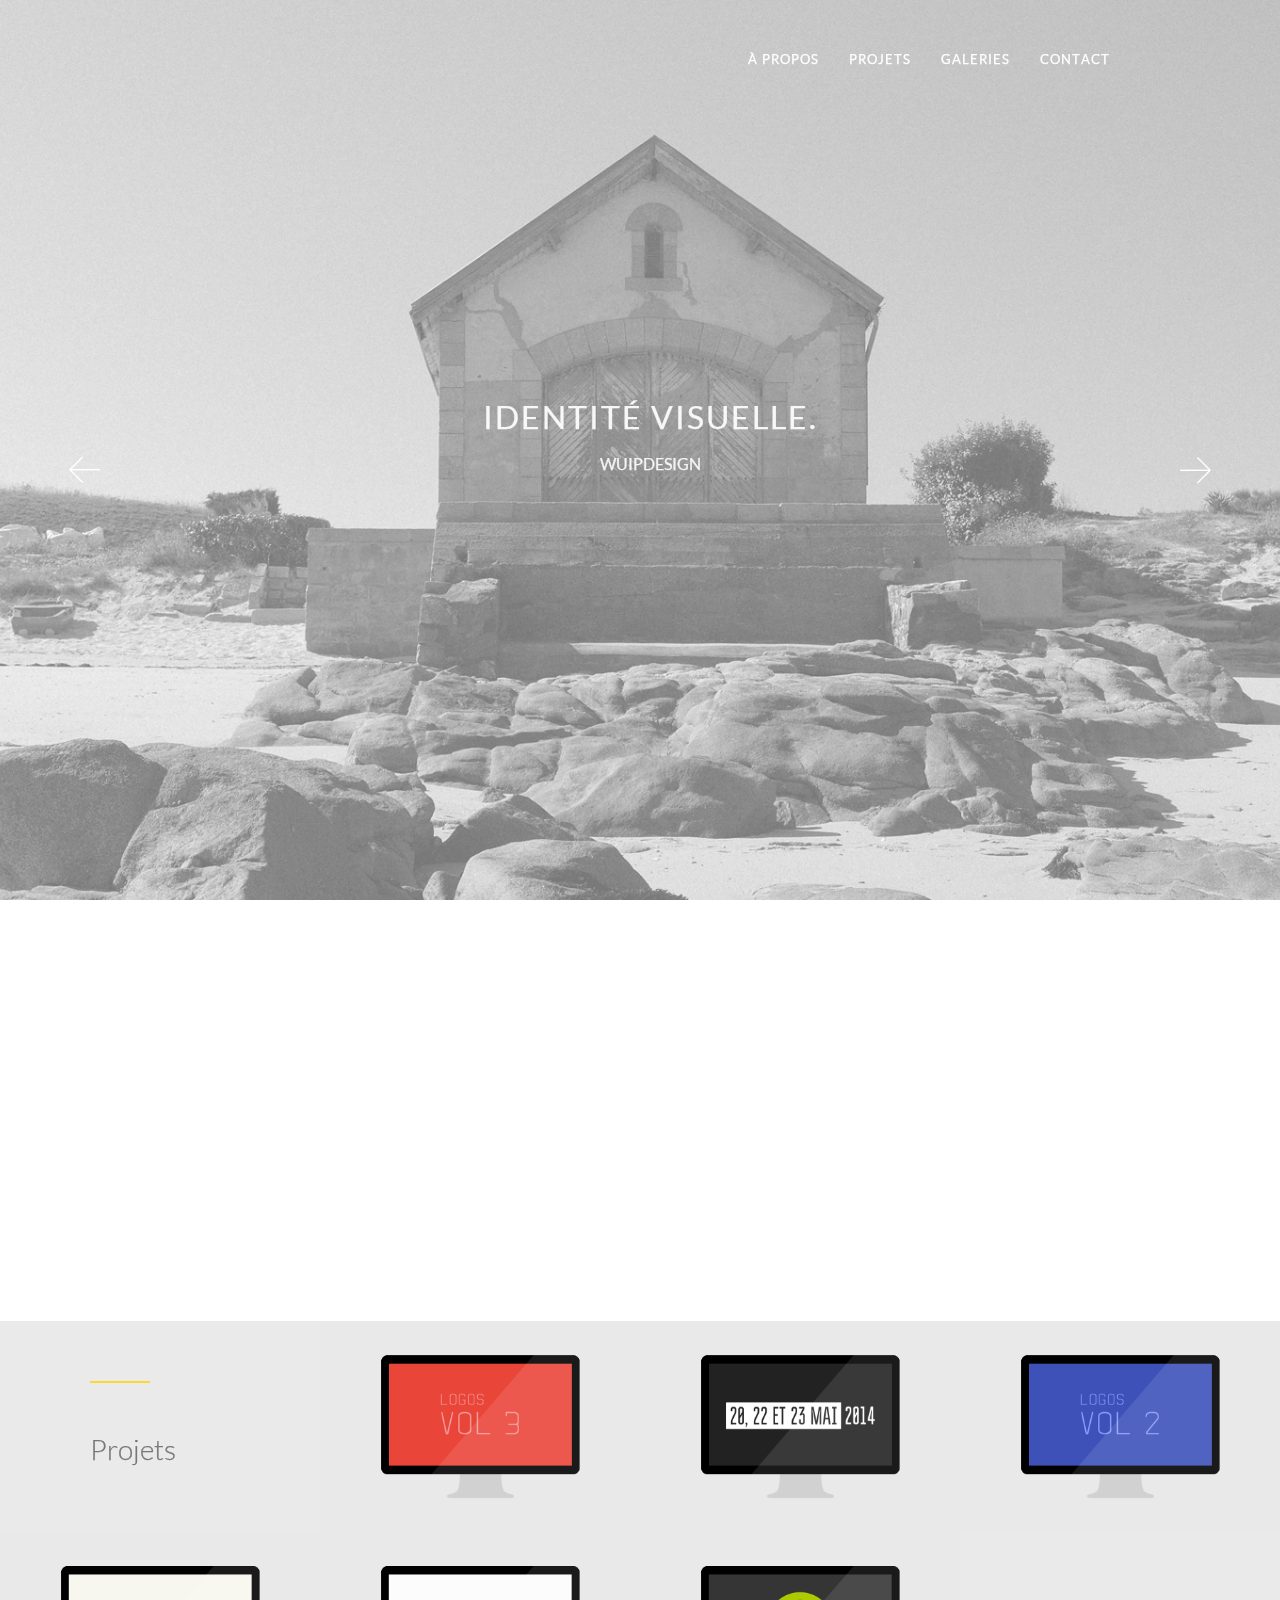
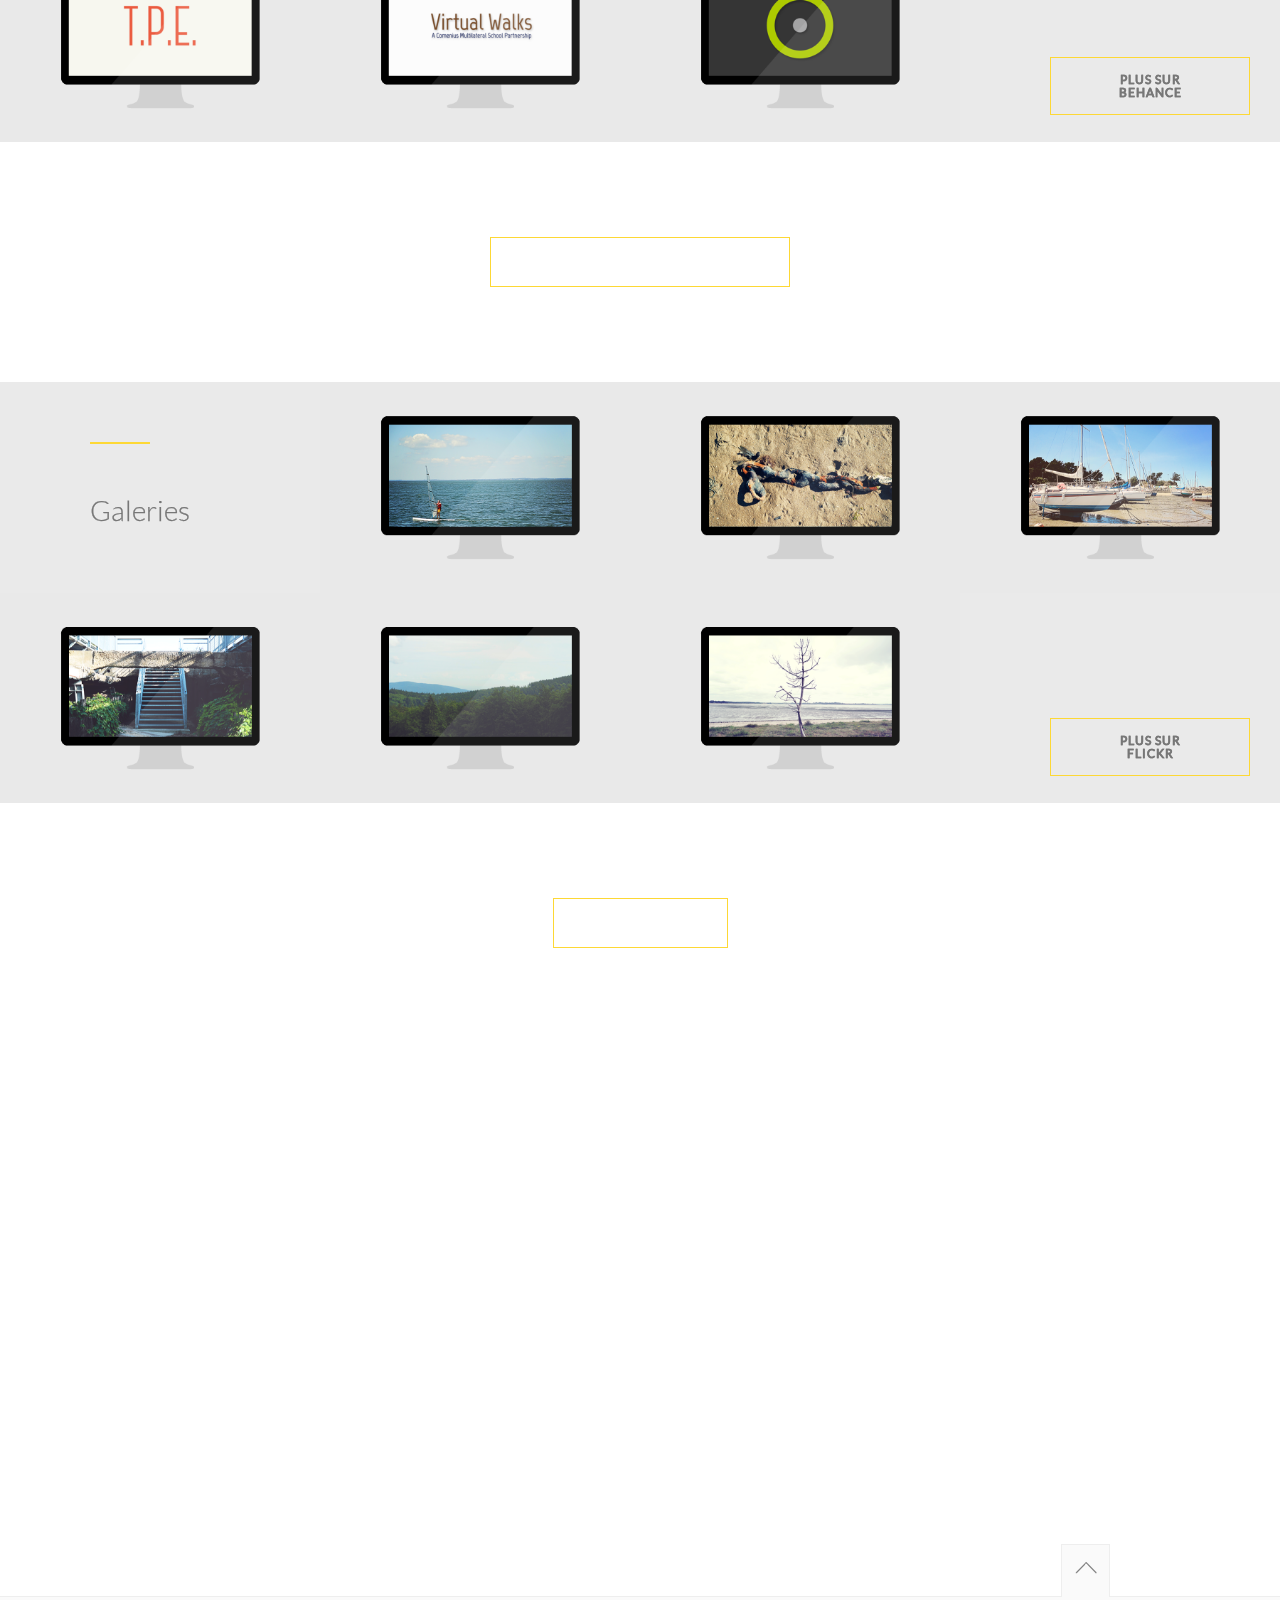
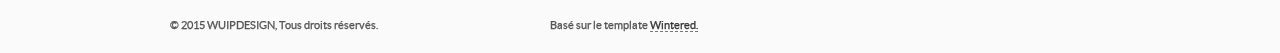
==== commit 3503df5d: "Update Fev 2016" ====
--- a/index.html
+++ b/index.html
@@ -49,7 +49,7 @@
           "@type" : "Product",
           "name" : "Wuipdesign",
           "image" : "http://wuipdesign.github.io/img/Logo.png",
-          "description" : "Wuipdesign : Design, Graphisme, Architecture, Dessin, Photographie",
+          "description" : "Wuipdesign : Identité visuelle, Design graphique, Photographie",
           "url" : "http://wuipdesign.github.io",
           "brand" : {
             "@type" : "Brand",
@@ -156,19 +156,19 @@
 		
 			<!-- Impression /-->
 			<div class="Impressions First hidden" style="opacity: 0;">
-				<span class="Head">Design & Graphisme.</span>
+				<span class="Head">Identité visuelle.</span>
 				<span class="Sub">WUIPDESIGN</span>
 			</div>
 			
 			<!-- Impression /-->
 			<div class="Impressions Second hidden" style="opacity: 0;">
-				<span class="Head">Architecture.</span>
+				<span class="Head">Design graphique.</span>
 				<span class="Sub">WUIPDESIGN</span>
 			</div>
 			
 			<!-- Impression /-->
 			<div class="Impressions Third hidden" style="opacity: 0;">
-				<span class="Head">Dessin & Photographie.</span>
+				<span class="Head">Photographie.</span>
 				<span class="Sub">WUIPDESIGN</span>
 			</div>
 			
@@ -205,7 +205,7 @@
     
    		  <h2 class="lead">À propos</h2>
      
-   		  <p>Je m'appelle Anthony Clochard. J'ai 17 ans et je suis étudiant en architecture à Nantes. Mes projets effectués ces dernières années sont multiples : conceptions d'identités visuelles, web design, illustrations, design graphique... Vous pouvez tous les retrouver sur mon <a href="http://www.behance.com/Wuipdesign" target="_blank">behance</a> ou sur mon <a href="http://wuipdesign.github.io" target="_blank"> site internet</a>. Vous pouvez également suivre ma veille architecturale sur mon <a href="http://www.pinterest.com/wuipdesign" target="_blank">pinterest</a> ou sur mon <a href="http://www.twitter.com/Anthonywuip" target="_blank">twitter</a>. Et pour finir, allez donc jeter un œil à mes photos libres de droits sur <a href="http://www.flickr.com/photos/wuipdesign/sets" target="_blank">flickr</a>. Bonne visite !</p>
+   		  <p>Je m'appelle Anthony Clochard et je suis étudiant en architecture à Nantes. Mes projets effectués ces dernières années sont multiples : conceptions d'identités visuelles, web design, illustrations, design graphique... Vous pouvez tous les retrouver sur mon <a href="http://www.behance.com/Wuipdesign" target="_blank">behance</a> ou sur mon <a href="http://wuipdesign.github.io" target="_blank"> site internet</a>. Vous pouvez également suivre ma veille architecturale sur mon <a href="http://www.pinterest.com/wuipdesign" target="_blank">pinterest</a> ou sur mon <a href="http://www.twitter.com/Anthonywuip" target="_blank">twitter</a>. Et pour finir, allez donc jeter un œil à mes photos libres de droits sur <a href="http://www.flickr.com/photos/wuipdesign/sets" target="_blank">flickr</a>. Bonne visite !</p>
 
     </div>
     
